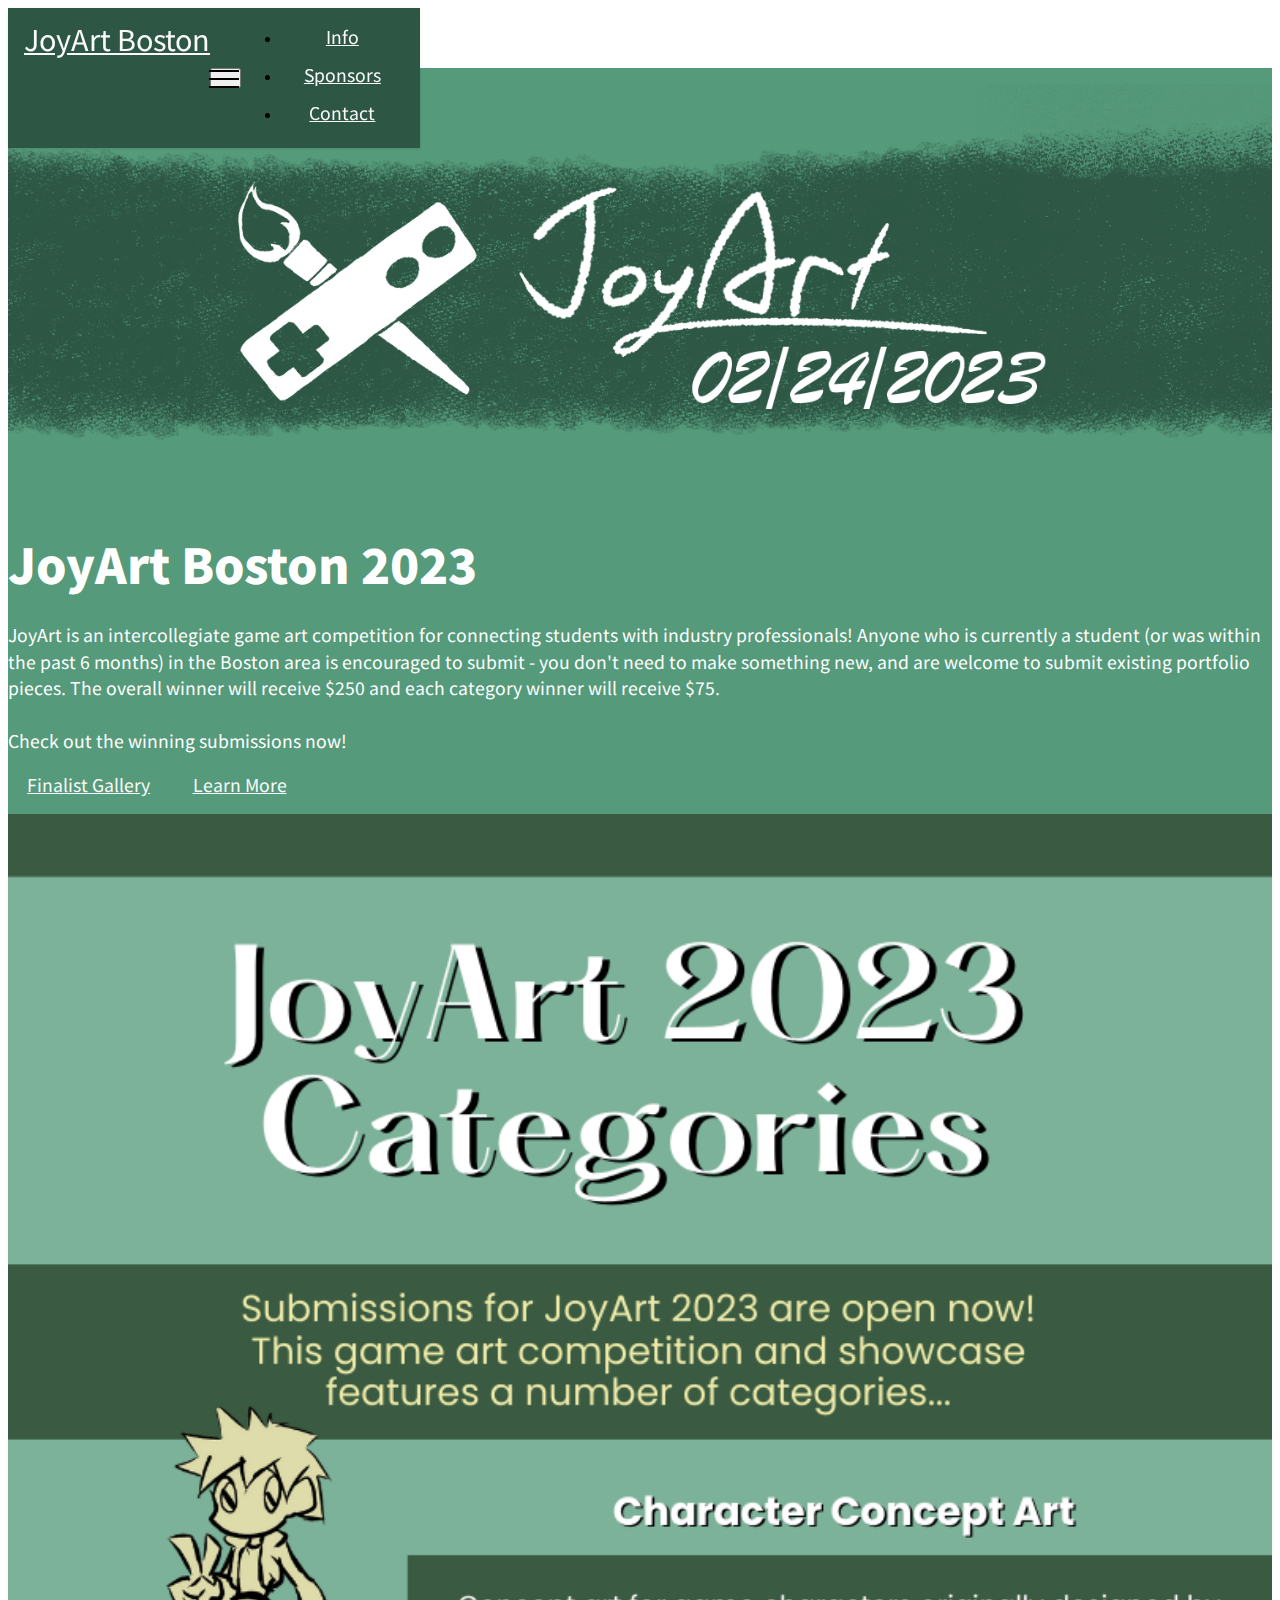
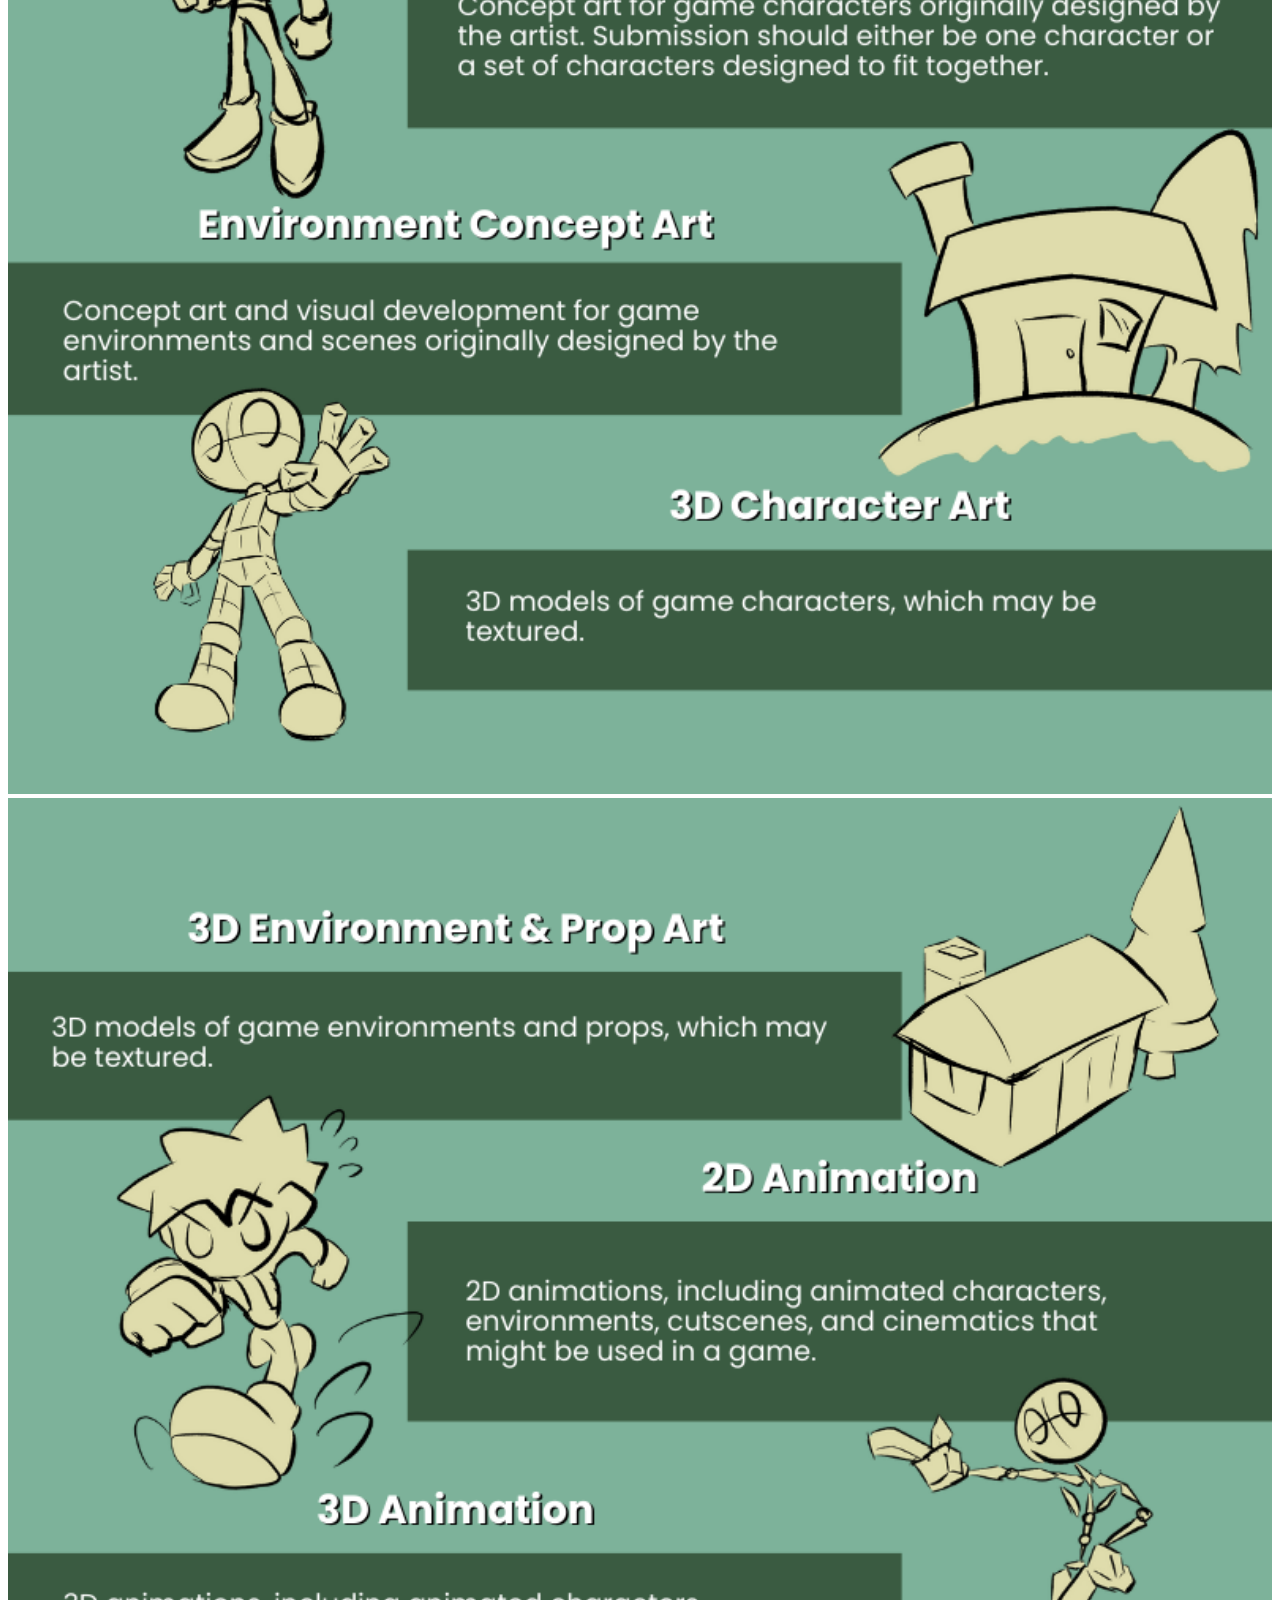
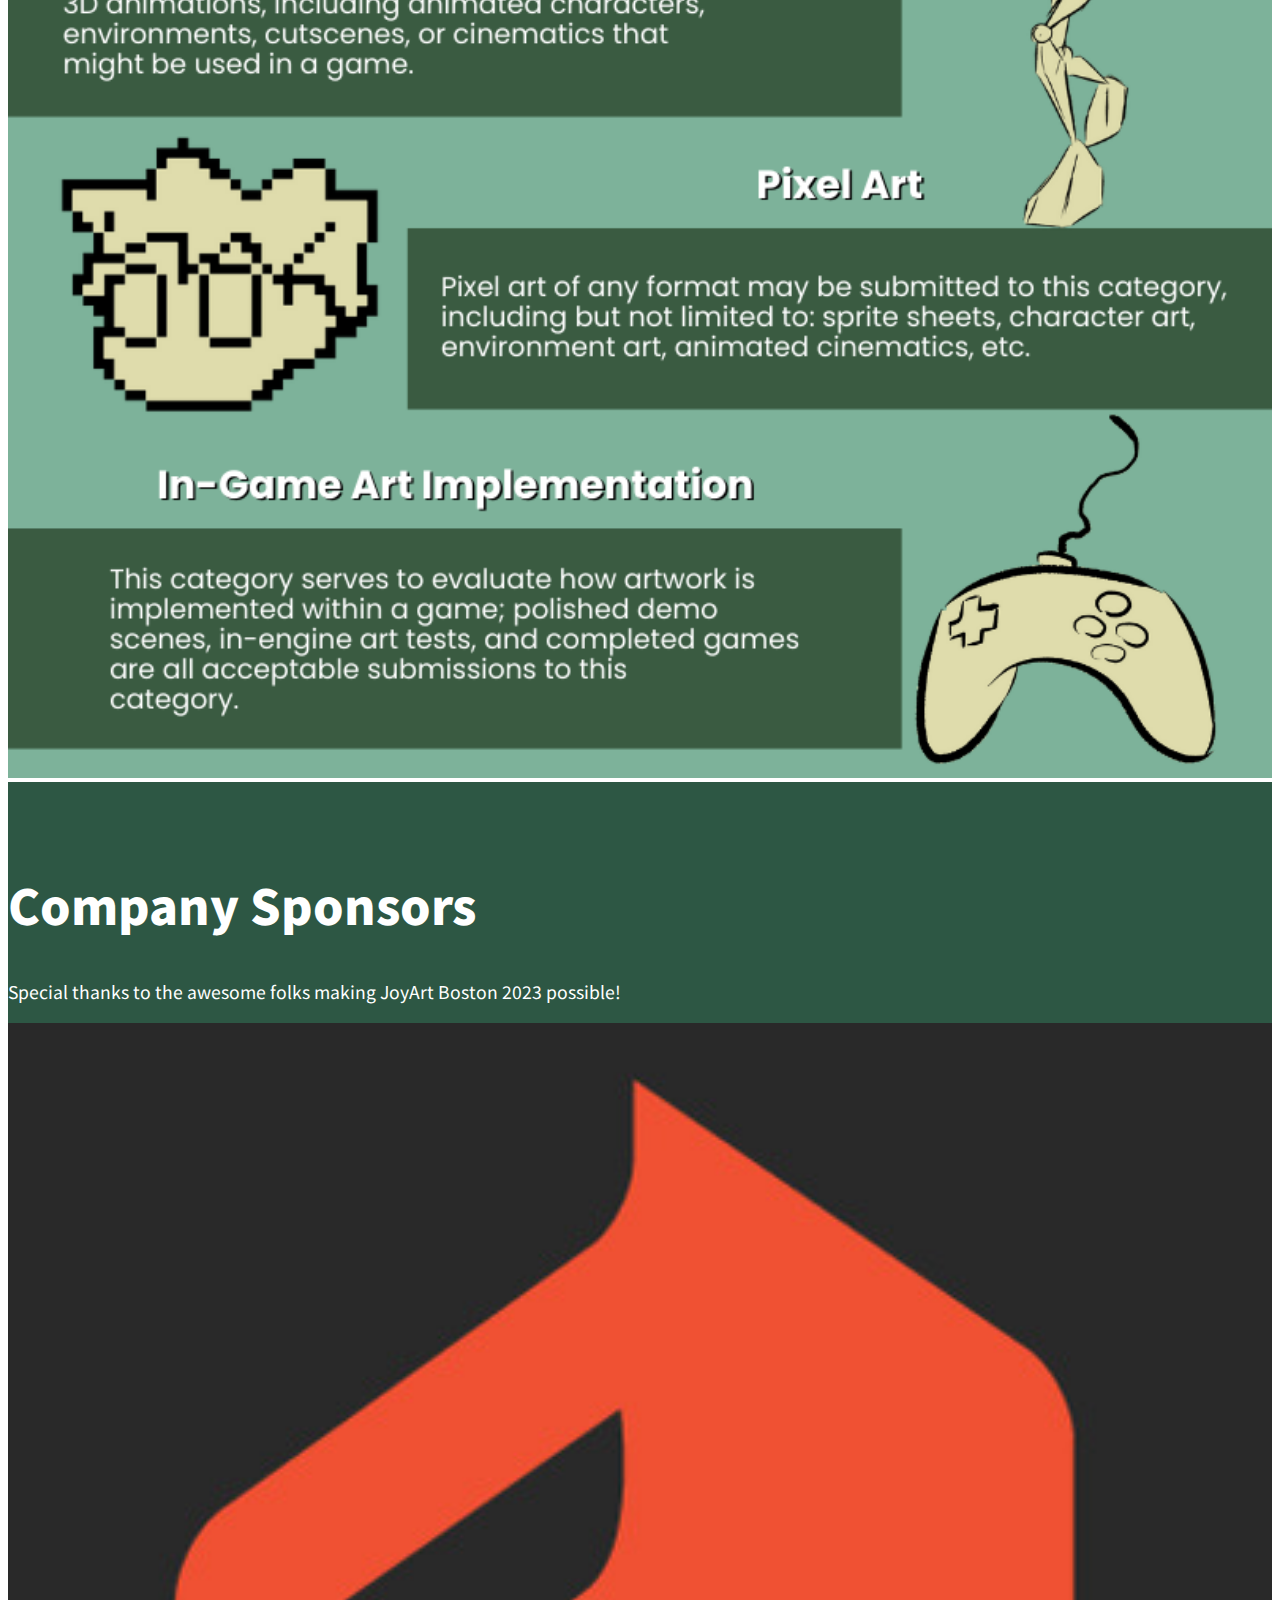
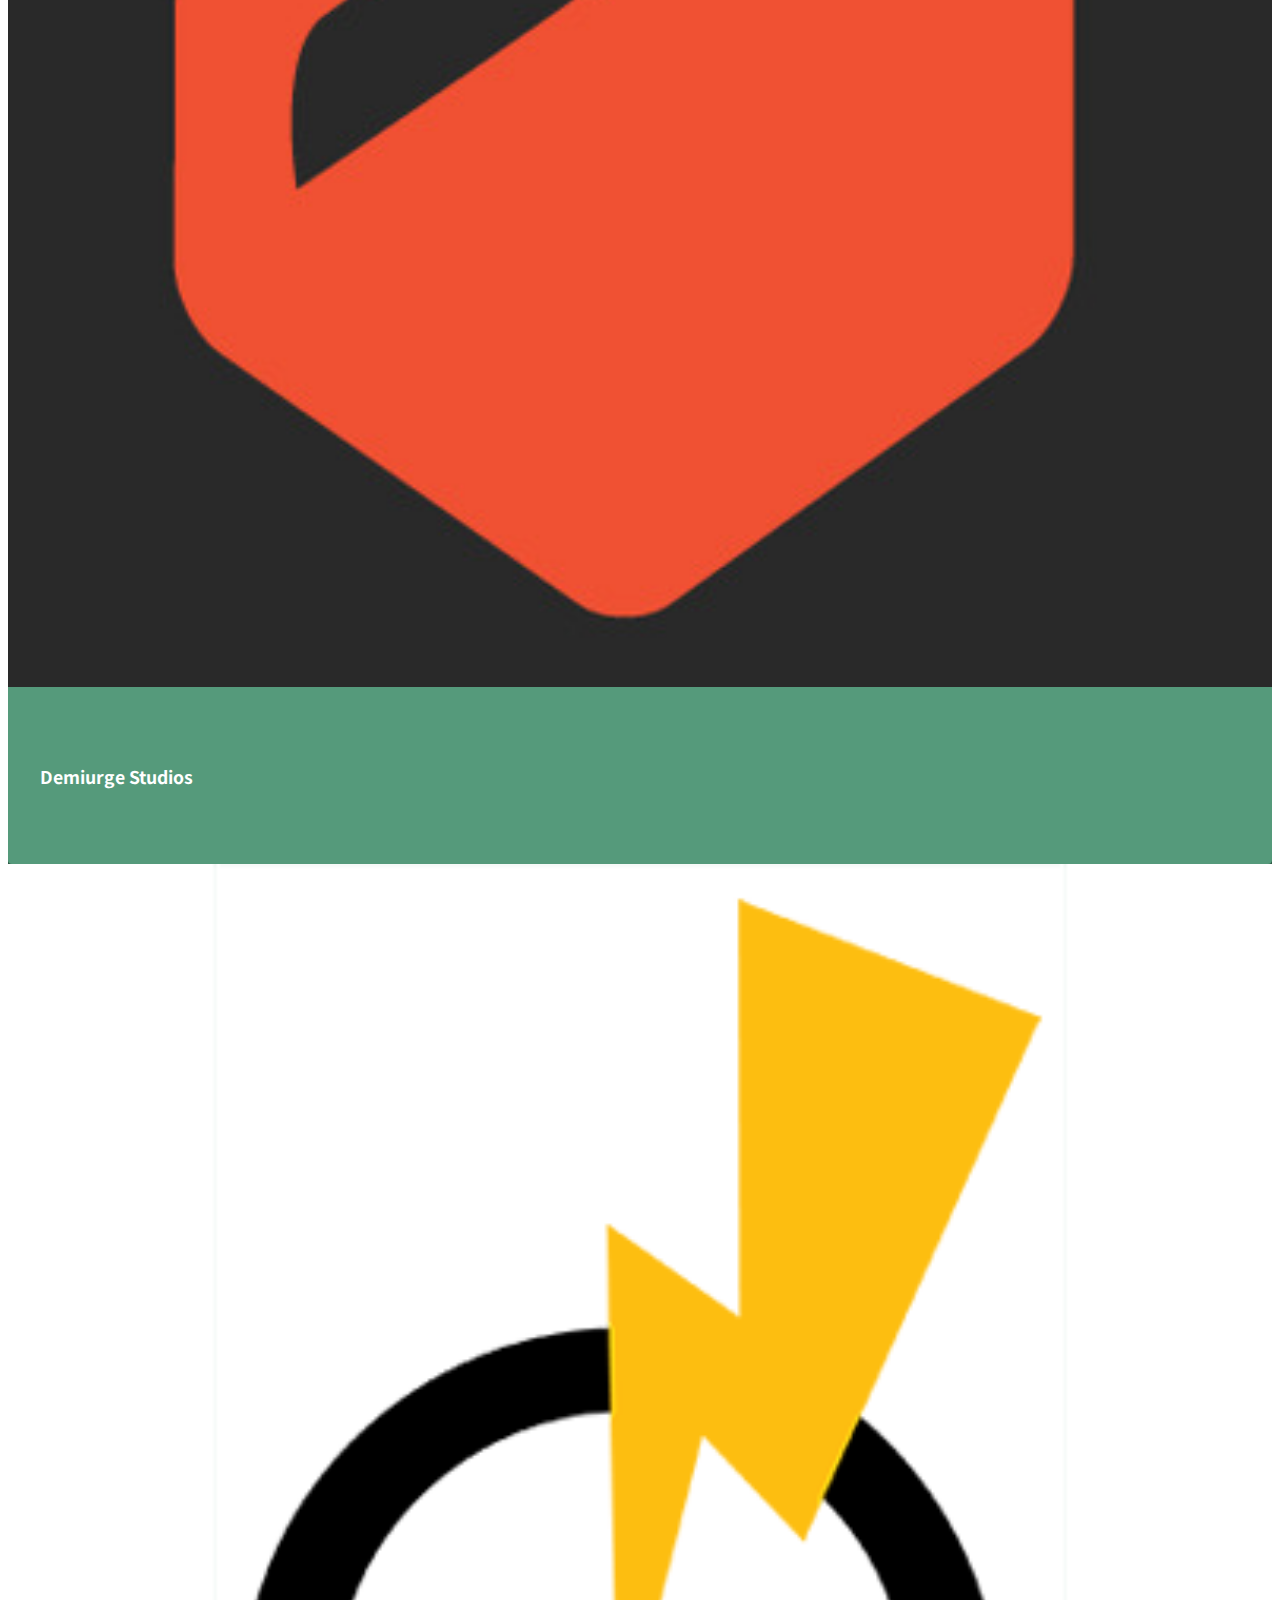
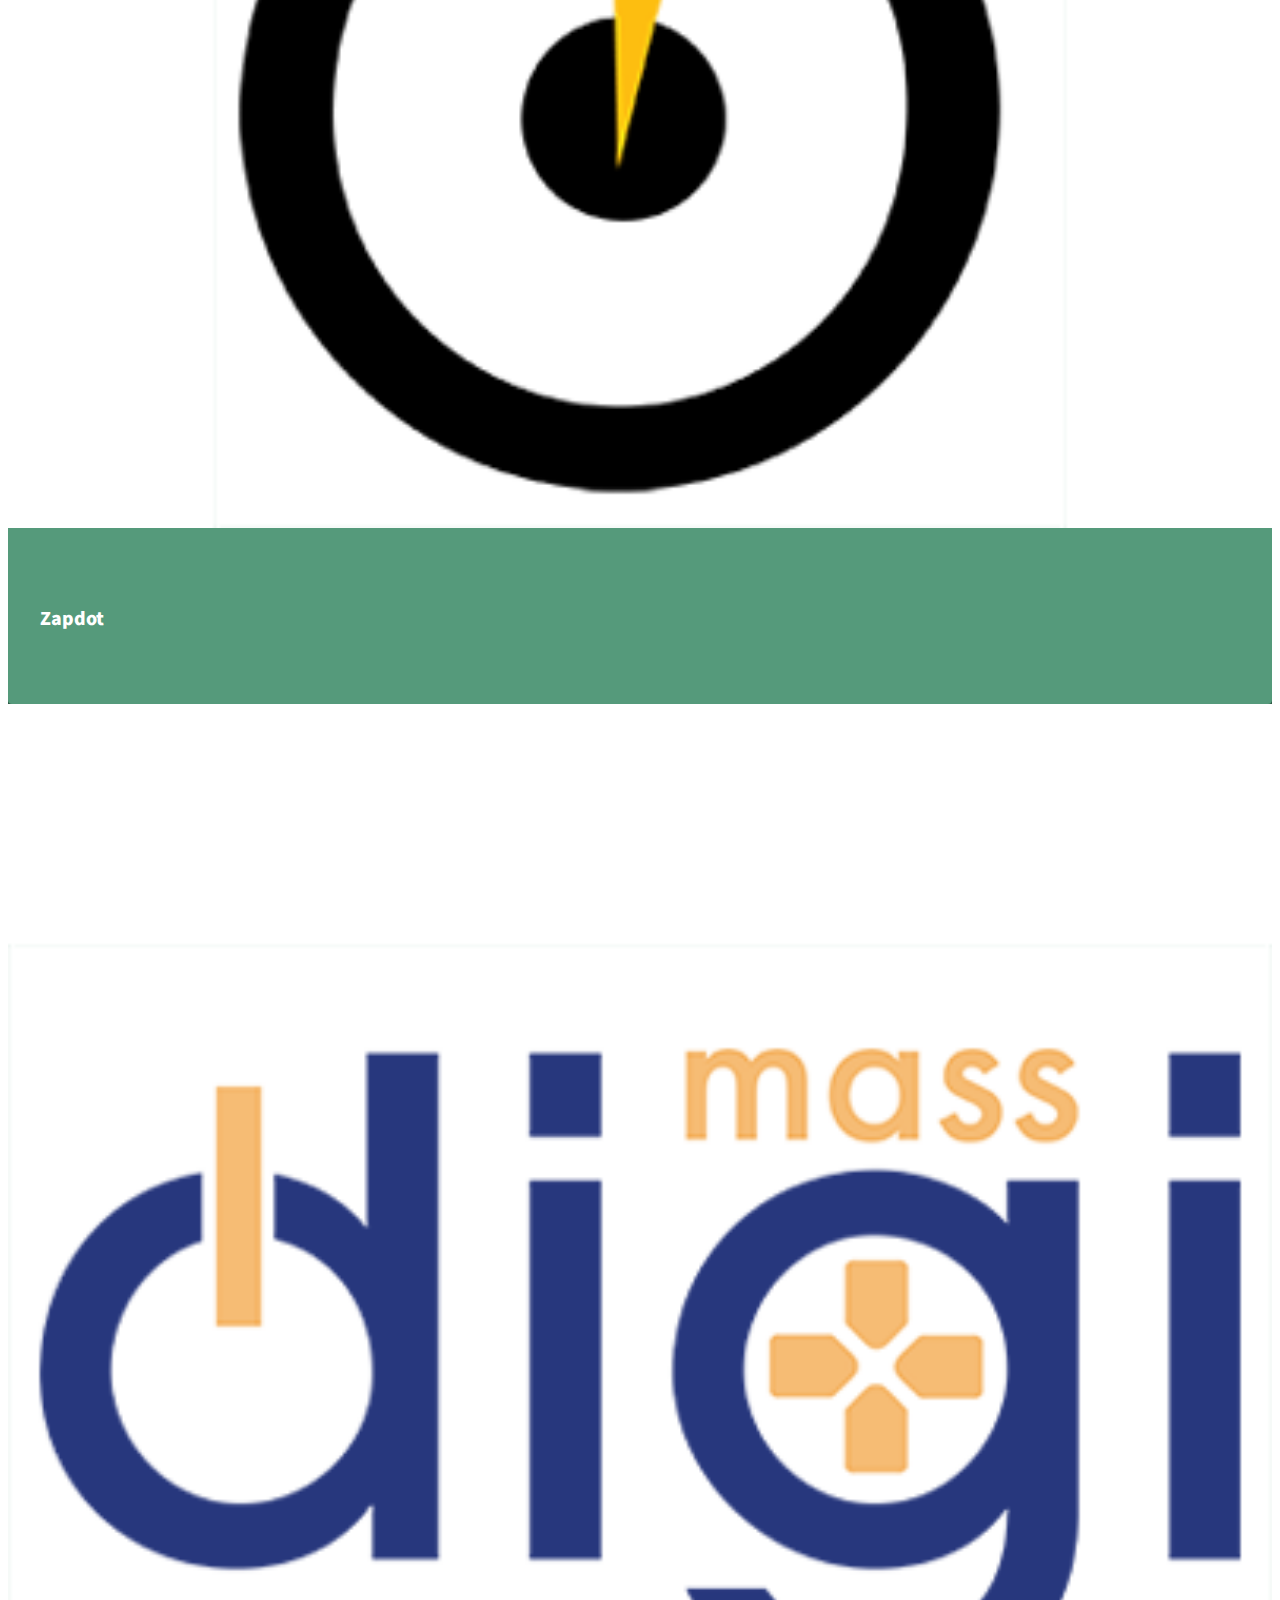
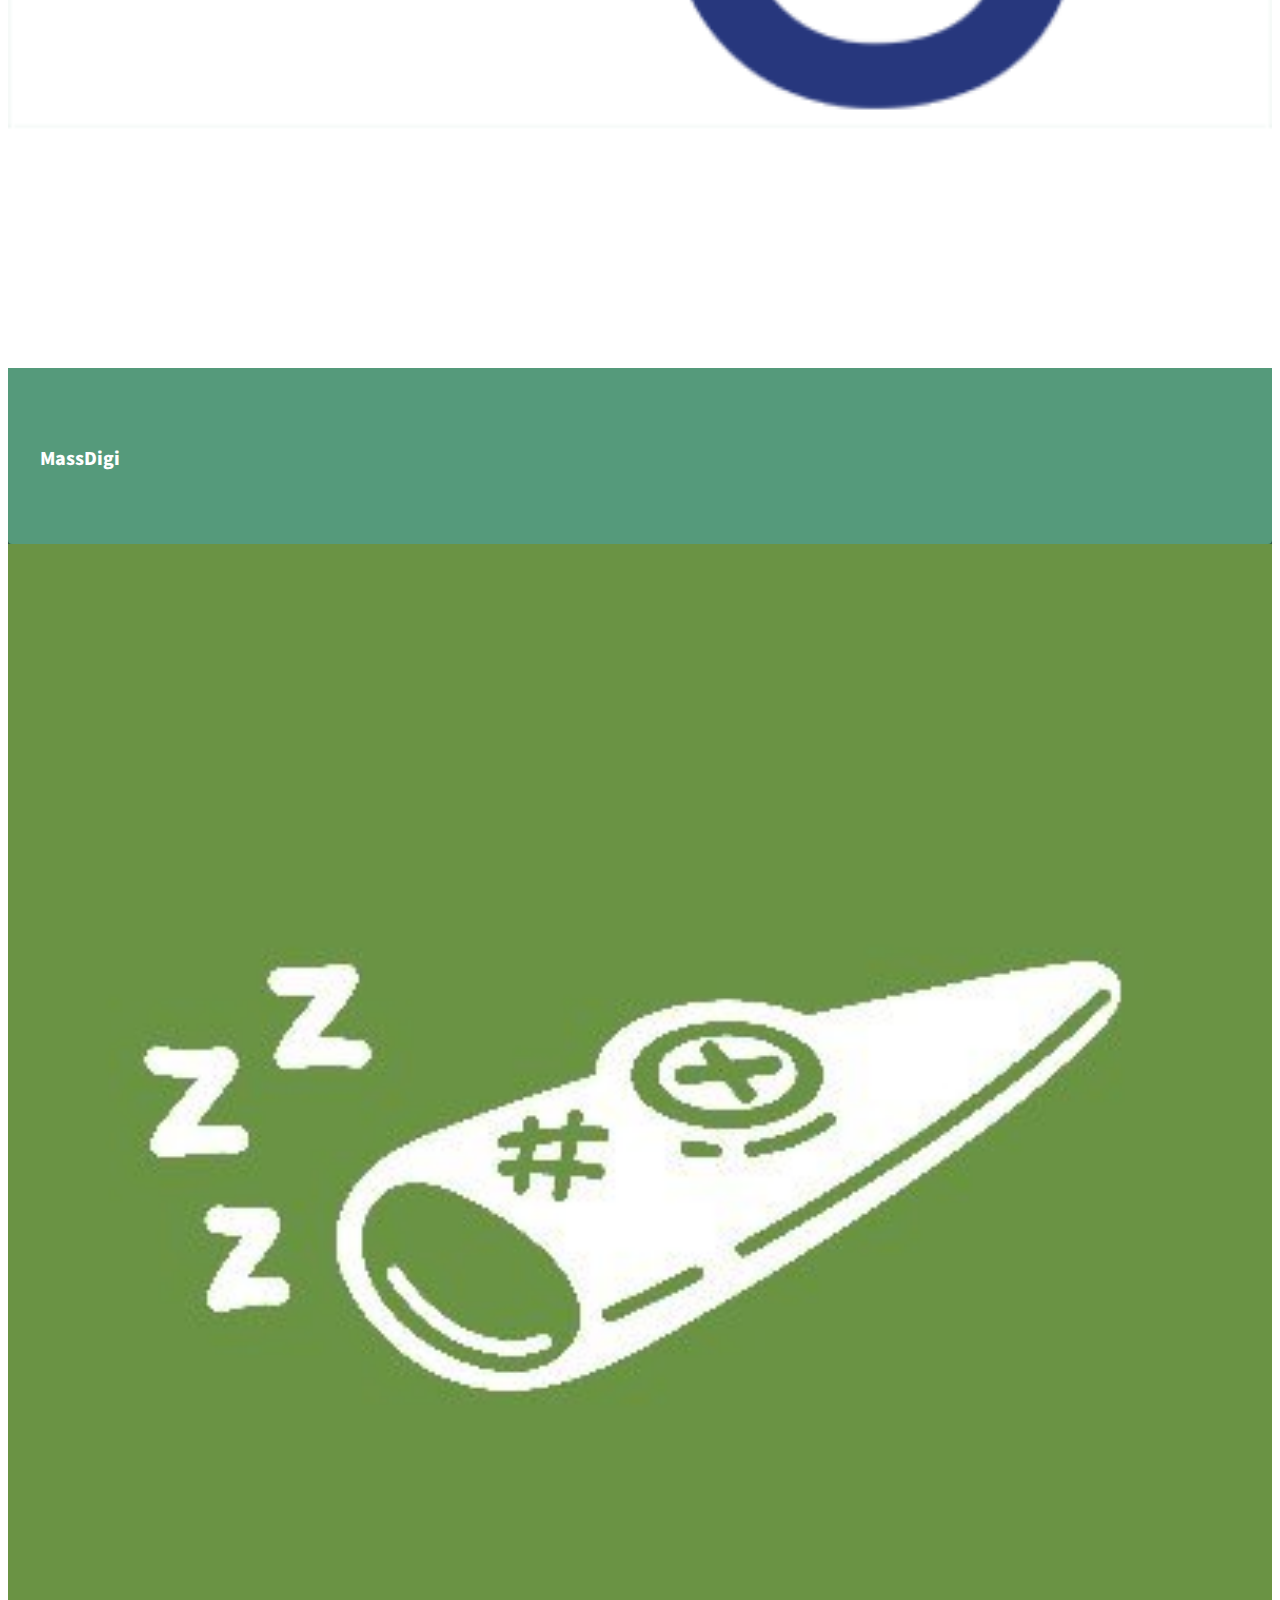
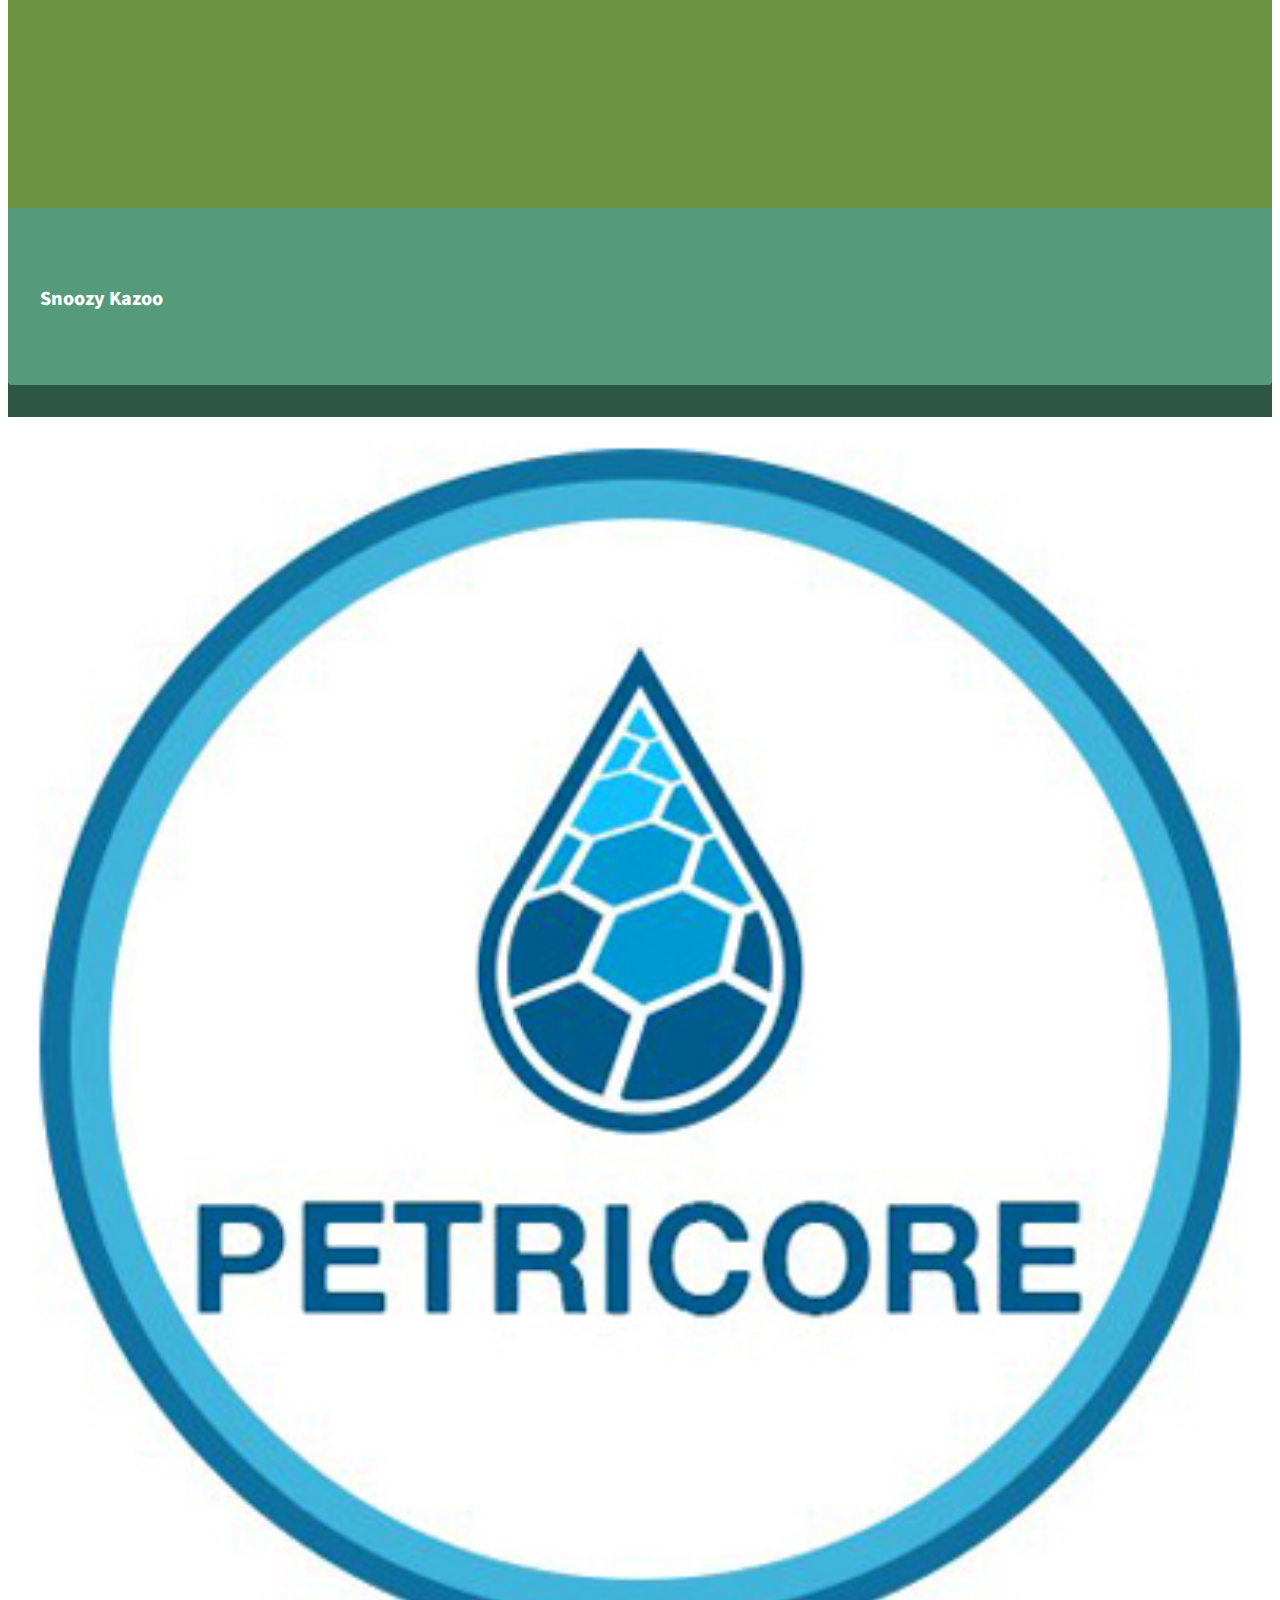
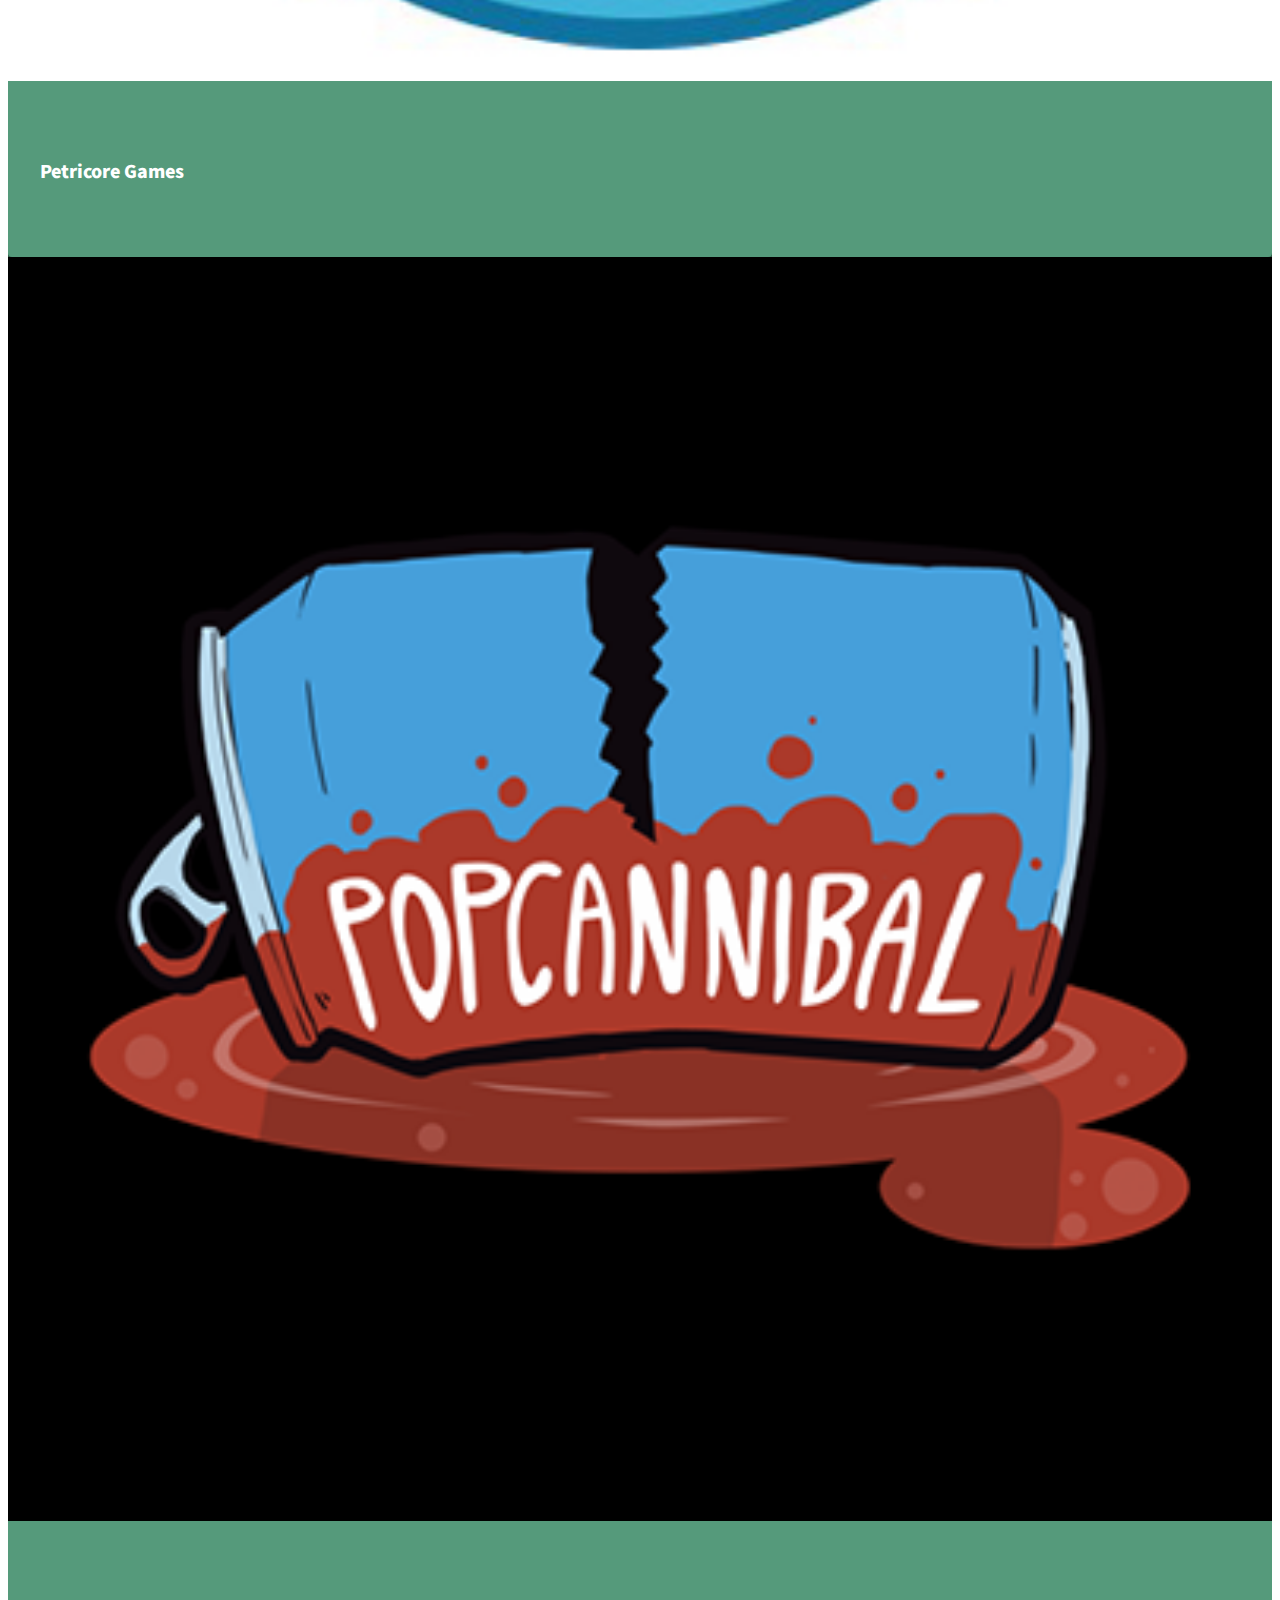
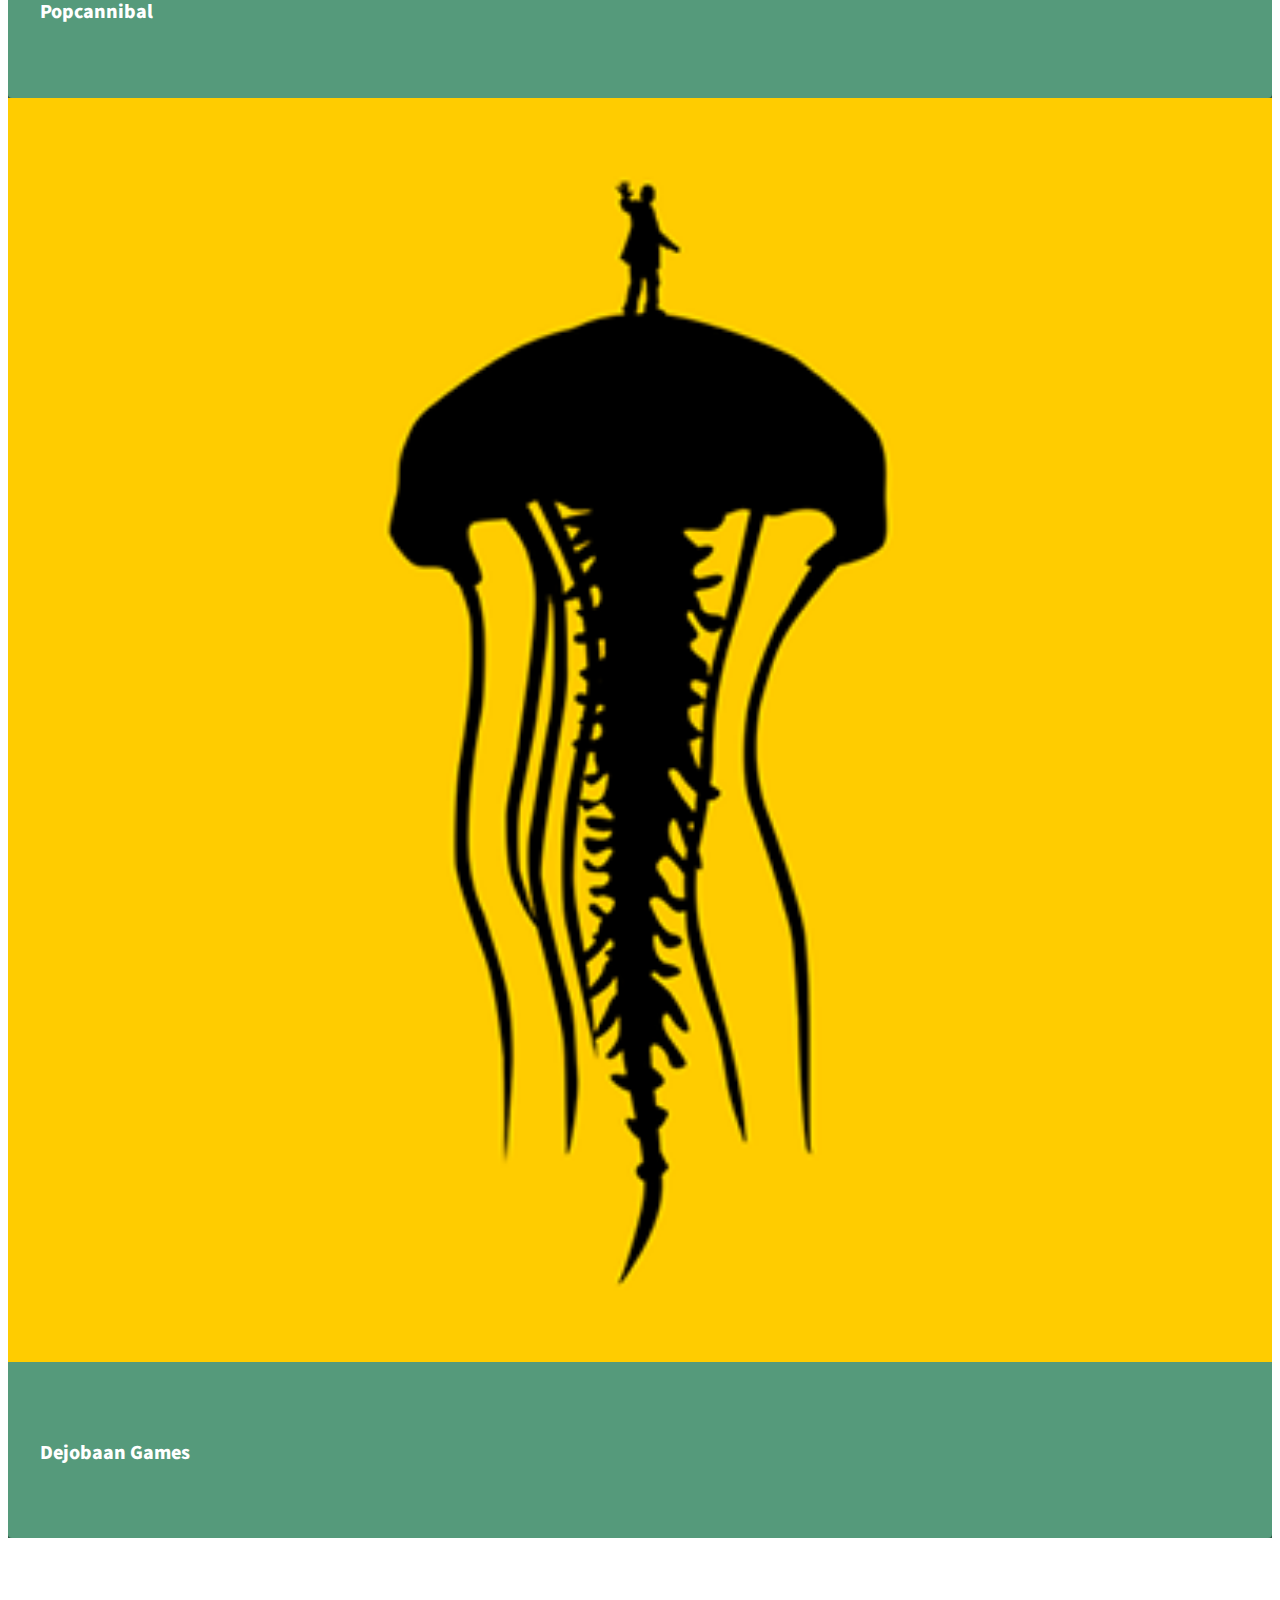
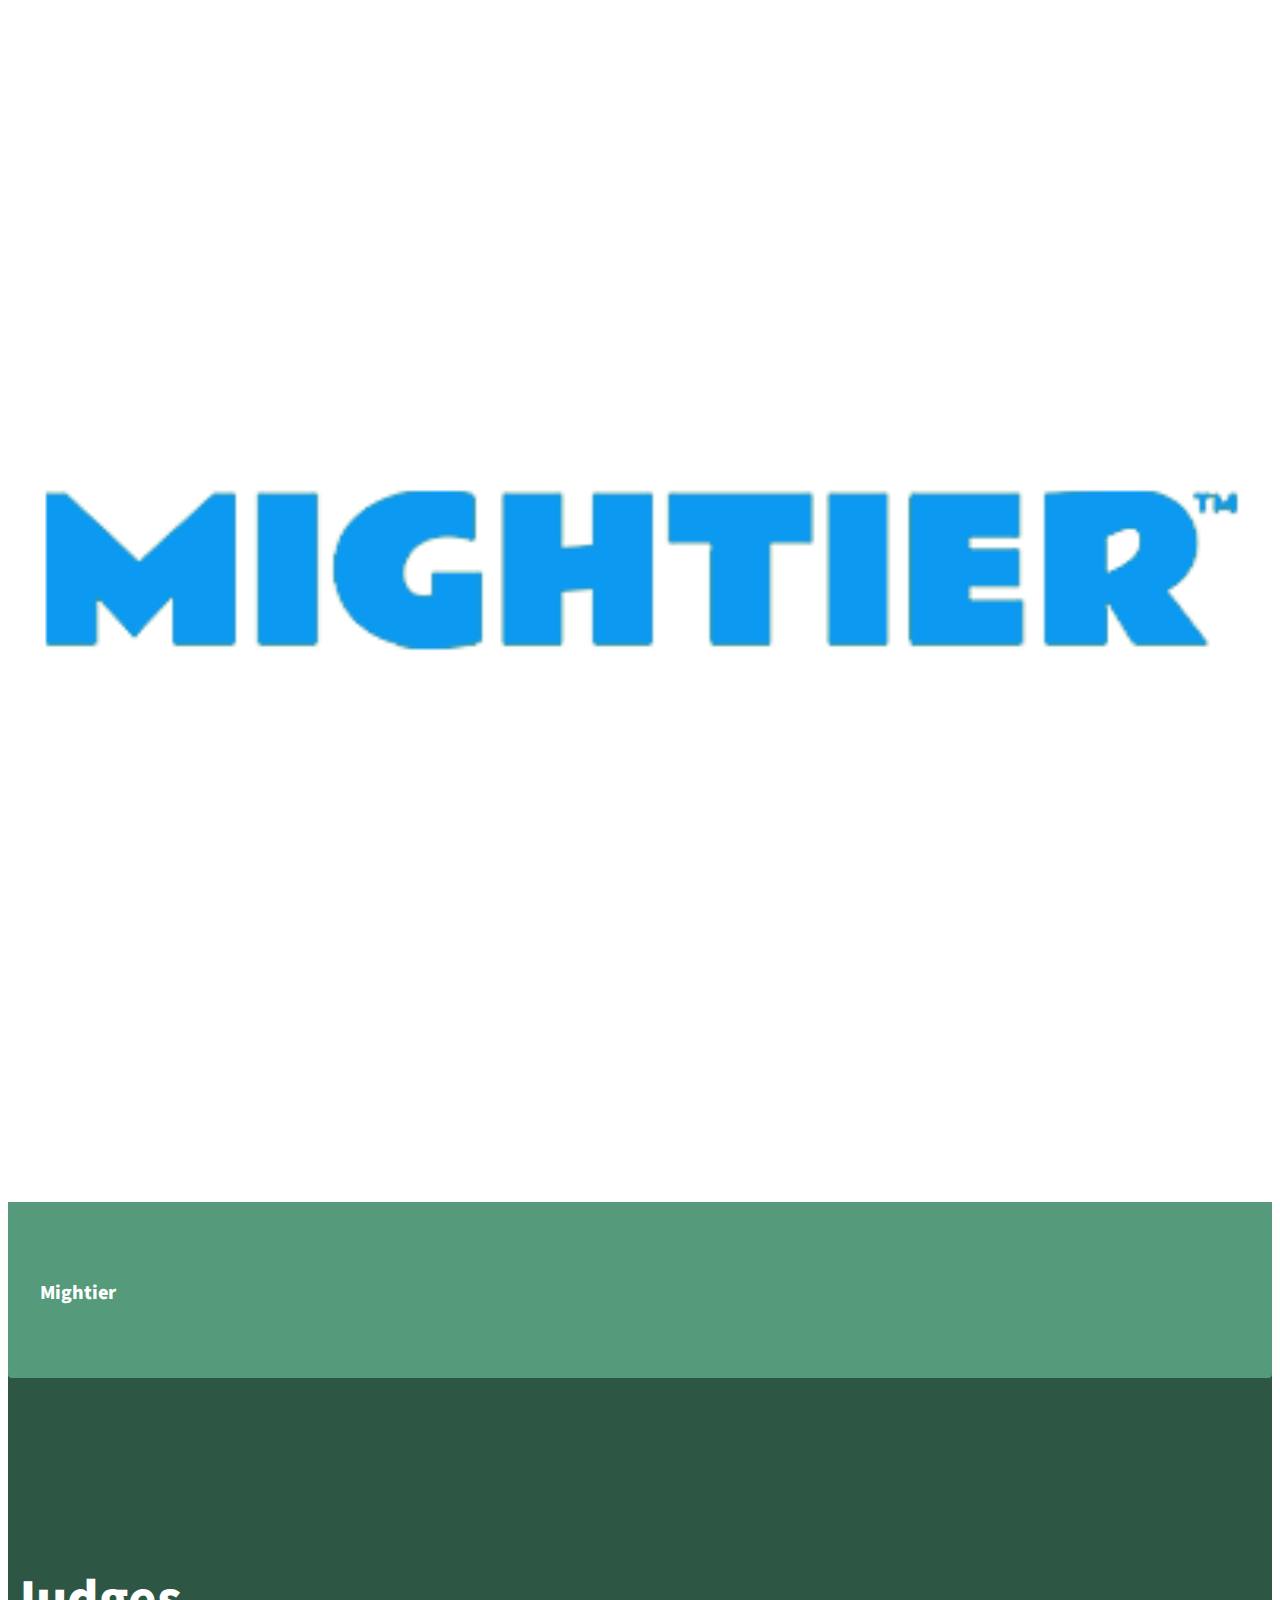
==== 2023.html @ 1aaf8497 "Created backup of 2023 site" ====
<!DOCTYPE html>
<html>
<head>
	<!-- Site made with Mobirise Website Builder v5.7.12, https://mobirise.com -->
	<meta charset="UTF-8">
	<meta http-equiv="X-UA-Compatible" content="IE=edge">
	<meta name="generator" content="Mobirise v5.7.12, mobirise.com">
	<meta name="twitter:card" content="summary_large_image"/>
	<meta name="twitter:image:src" content="assets/images/index-meta.jpg">
	<meta property="og:image" content="assets/images/index-meta.jpg">
	<meta name="twitter:title" content="JoyArt Boston 2023">
	<meta name="viewport" content="width=device-width, initial-scale=1, minimum-scale=1">
	<link rel="shortcut icon" href="assets/images/joyartlogo4-1.png" type="image/x-icon">
	<meta name="description"
	      content="A website for information about JoyArt Boston 2023, the premiere intercollegiate game art showcase and competition!">
	
	
	<title>JoyArt Boston</title>
	<link rel="stylesheet" href="assets/web/assets/mobirise-icons/mobirise-icons.css">
	<link rel="stylesheet" href="assets/web/assets/mobirise-icons2/mobirise2.css">
	<link rel="stylesheet" href="assets/bootstrap/css/bootstrap.min.css">
	<link rel="stylesheet" href="assets/bootstrap/css/bootstrap-grid.min.css">
	<link rel="stylesheet" href="assets/bootstrap/css/bootstrap-reboot.min.css">
	<link rel="stylesheet" href="assets/animatecss/animate.css">
	<link rel="stylesheet" href="assets/dropdown/css/style.css">
	<link rel="stylesheet" href="assets/socicon/css/styles.css">
	<link rel="stylesheet" href="assets/theme/css/style.css">
	<link rel="preload" href="https://fonts.googleapis.com/css?family=Noto+Sans+JP:100,300,400,500,700,900&display=swap"
	      as="style" onload="this.onload=null;this.rel='stylesheet'">
	<noscript>
		<link rel="stylesheet"
		      href="https://fonts.googleapis.com/css?family=Noto+Sans+JP:100,300,400,500,700,900&display=swap">
	</noscript>
	<link rel="preload" as="style" href="assets/mobirise/css/mbr-additional.css">
	<link rel="stylesheet" href="assets/mobirise/css/mbr-additional.css" type="text/css">


</head>
<body>

<section data-bs-version="5.1" class="menu menu2 cid-sFF0ciwnEL" once="menu" id="menu2-0">
	
	<nav class="navbar navbar-dropdown navbar-fixed-top navbar-expand-lg">
		<div class="container">
			<div class="navbar-brand">
				
				<span class="navbar-caption-wrap"><a class="navbar-caption text-white text-primary display-5"
				                                     href="index.html#top">JoyArt Boston</a></span>
			</div>
			<button class="navbar-toggler" type="button" data-toggle="collapse" data-bs-toggle="collapse"
			        data-target="#navbarSupportedContent" data-bs-target="#navbarSupportedContent"
			        aria-controls="navbarNavAltMarkup" aria-expanded="false" aria-label="Toggle navigation">
				<div class="hamburger">
					<span></span>
					<span></span>
					<span></span>
					<span></span>
				</div>
			</button>
			<div class="collapse navbar-collapse" id="navbarSupportedContent">
				<ul class="navbar-nav nav-dropdown nav-right" data-app-modern-menu="true">
					<!--<li class="nav-item"><a class="nav-link link text-white text-primary display-4"
					                        href="https://joyart.eventbrite.com">Eventbrite</a></li>-->
					<li class="nav-item"><a class="nav-link link text-white text-primary display-4"
					                        href="index.html#image1-7">Info</a></li>
					<li class="nav-item"><a class="nav-link link text-white text-primary display-4"
					                        href="index.html#team1-5">Sponsors</a></li>
					<li class="nav-item"><a class="nav-link link text-white text-primary display-4"
					                        href="index.html#form4-6">Contact</a></li>
				</ul>
				<div class="icons-menu">
					<a class="iconfont-wrapper" href="https://twitter.com/joyartboston" target="_blank">
						<span class="p-2 mbr-iconfont socicon-twitter socicon"></span>
					</a>
				
				
				</div>
			
			</div>
		</div>
	</nav>
</section>

<section data-bs-version="5.1" class="header9 cid-tugEAJ4tLs" id="header9-2">
	<div class="text-center container-fluid">
		<div class="row justify-content-center">
			<div class="col-md-12 col-lg-9">
				<div class="image-wrap mb-4">
					<img src="assets/images/JoyArtBanner.png" alt="JoyArt Banner">
				</div>
				<h1 class="mbr-section-title mbr-fonts-style mb-3 display-2"><strong>JoyArt Boston 2023</strong></h1>
				<p class="mbr-text mbr-fonts-style display-4">
					JoyArt is an intercollegiate game art competition for connecting students with industry
					professionals! Anyone who is currently a student (or was within the past 6 months) in the Boston
					area is encouraged to submit - you don't need to make something new, and are welcome to submit
					existing portfolio pieces. The overall winner will receive $250 and each category winner will receive $75.<br><br>Check out the winning submissions now!</p>
				<div class="mbr-section-btn mt-3">
					<!--<a class="btn btn-white-outline display-4"
				                                     href="https://joyart.eventbrite.com"
				                                     target="_blank">Eventbrite</a>-->
					<a class="btn btn-white-outline display-4"
					   href="https://joyart.devpost.com/project-gallery"
					   target="_blank">Finalist Gallery</a>
					<a class="btn btn-white-outline display-4" href="index.html#image1-7">Learn More</a></div>
			</div>
		</div>
	</div>
</section>
<!--
<section data-bs-version="5.1" class="countdown3 cid-tuM0QgRyIm" id="countdown3-a">
	
	
	<div class="container">
		<div class="row justify-content-center">
			<div class="col-lg-8">
				<h3 class="mbr-section-title mb-5 align-center mbr-fonts-style display-2"><strong>Celebrate the Joys of Game Art!</strong></h3>
				<div class="countdown-cont align-center mb-5">
					<div class="daysCountdown col-xs-3 col-sm-3 col-md-3" title="Days"></div>
					<div class="hoursCountdown col-xs-3 col-sm-3 col-md-3" title="Hours"></div>
					<div class="minutesCountdown col-xs-3 col-sm-3 col-md-3" title="Minutes"></div>
					<div class="secondsCountdown col-xs-3 col-sm-3 col-md-3" title="Seconds"></div>
					<div class="countdown" data-due-date="2023/02/24"></div>
				</div>
				<p class="mbr-text mb-5 align-center mbr-fonts-style display-7">
					The finalist event for JoyArt 2023 will be hosted at WPI’s Seaport location in Boston, MA (303 Congress Street), from 5:00-8:00 on February 24th. Check back in later to reserve tickets!
					<br><br>
					Full details about the event, prize categories, and judging criteria can be found in our <strong><a href="https://t.co/mA9iRAhbW2" class="text-warning" target="_blank">JoyArt 2023 Details</a> </strong>document.
				</p>
				
				<div class="mbr-section-btn align-center mt-5">
					<a class="btn btn-white-outline display-4" ref="https://joyart.devpost.com/project-gallery">Vote For People's Choice
					Award</a>
				</div>
			</div>
		</div>
	</div>
</section>-->

<section data-bs-version="5.1" class="image4 cid-tuM2XnFszh mbr-fullscreen" id="image4-b">
	
	
	<div class="container-fluid">
		<div class="row">
			<div class="col-12 col-lg-6">
				<div class="image-wrapper">
					<img src="assets/images/categories1.png" alt="Categories 2">
				
				</div>
			</div>
			<div class="col-12 col-lg-6">
				<div class="image-wrapper">
					<img src="assets/images/categories2.png" alt="Categories 1">
				
				</div>
			</div>
		</div>
	</div>
</section>

<section data-bs-version="5.1" class="team1 cid-tugL1wdT4X" id="team1-5">

	<div class="container">
		<div class="row justify-content-center">
			<div class="col-12">
				<h3 class="mbr-section-title mbr-fonts-style align-center mb-4 display-2">
					<strong>Company Sponsors</strong></h3>
				<p class="mbr-section-subtitle mbr-fonts-style align-center mb-5 display-4">
					Special thanks to the awesome folks making JoyArt Boston 2023 possible!</p>
			</div>
			<div class="col-sm-6 col-lg-3">
				<div class="card-wrap">
					<div class="image-wrap">
						<a href="https://demiurgestudios.com/" target="_blank"><img src="assets/images/demiurge_logo.jpg"
						                                                  alt="And more?"></a>
					</div>
					<div class="content-wrap">
						
						<h6 class="mbr-role mbr-fonts-style align-center mb-3 display-4">Demiurge Studios</h6>
					
					
					</div>
				</div>
			</div>
			<div class="col-sm-6 col-lg-3">
				<div class="card-wrap">
					<div class="image-wrap">
						<a href="https://zapdot.com/" target="_blank"><img src="assets/images/zapdot.png" alt="Zapdot"></a>
					</div>
					<div class="content-wrap">
						
						<h6 class="mbr-role mbr-fonts-style align-center mb-3 display-4">
							<strong>Zapdot</strong></h6>
					</div>
				</div>
			</div>
			
			<div class="col-sm-6 col-lg-3">
				<div class="card-wrap">
					<div class="image-wrap">
						<a href="https://massdigi.org" target="_blank"><img src="assets/images/massdigi.png" alt="MassDigi"></a>
					</div>
					<div class="content-wrap">
						<h6 class="mbr-role mbr-fonts-style align-center mb-3 display-4">
							<strong>MassDigi</strong></h6>
					</div>
				</div>
			</div>
			
			<div class="col-sm-6 col-lg-3">
				<div class="card-wrap">
					<div class="image-wrap">
						<a href="https://snoozykazoo.com/"
						   target="_blank"><img src="assets/images/snoozy_kazoo_logo.jpg" alt="SnoozyKazoo"></a>
					</div>
					<div class="content-wrap">
						<h6 class="mbr-role mbr-fonts-style align-center mb-3 display-4">
							<strong>Snoozy Kazoo</strong></h6>
					</div>
				</div>
			</div>
			
		</div>
	</div>
</section>



<section data-bs-version="5.1" class="team1 cid-tuLU5bnwY3" id="team1-9">
	<div class="container">
		<div class="row justify-content-center">
			<div class="col-sm-6 col-lg-3">
				<div class="card-wrap">
					<div class="image-wrap">
						<a href="https://petricoregames.com/" target="_blank"><img src="assets/images/petricore.jpg"
						                                                           alt="Petricore Games"></a>
					</div>
					<div class="content-wrap">
						<h6 class="mbr-role mbr-fonts-style align-center mb-3 display-4"><strong>Petricore Games</strong></h6>
					</div>
				</div>
			</div>
			<div class="col-sm-6 col-lg-3">
				<div class="card-wrap">
					<div class="image-wrap">
						<a href="https://popcannibal.com/" target="_blank"><img src="assets/images/popcannibal.png" alt="Popcannibal"></a>
					</div>
					<div class="content-wrap">
						<h6 class="mbr-role mbr-fonts-style align-center mb-3 display-4">
							<strong>Popcannibal</strong></h6>
					</div>
				</div>
			</div>
			<div class="col-sm-6 col-lg-3">
				<div class="card-wrap">
					<div class="image-wrap">
						<a href="https://www.dejobaan.com/" target="_blank"><img src="assets/images/dejobaan.png" alt="Dejobaan Games"></a></div>
					<div class="content-wrap">
						<h6 class="mbr-role mbr-fonts-style align-center mb-3 display-4"><strong>Dejobaan Games</strong>
						</h6>
					</div>
				</div>
			</div>
			
			<div class="col-sm-6 col-lg-3">
				<div class="card-wrap">
					<div class="image-wrap">
						<a href="https://www.mightier.com/" target="_blank"><img src="assets/images/mightier.png"
						                                                         alt="Mightier"></a>
					</div>
					<div class="content-wrap">
						
						<h6 class="mbr-role mbr-fonts-style align-center mb-3 display-4">
							<strong>Mightier</strong></h6>
					</div>
				</div>
			</div>
			
		</div>
	</div>
</section>

<section data-bs-version="5.1" class="team1 cid-tv8scYdItz" id="team1-c">
	
	
	<div class="container">
		<div class="row justify-content-center">
			<div class="col-12">
				<h3 class="mbr-section-title mbr-fonts-style align-center mb-4 display-2">
					<strong>Judges</strong></h3>
			
			</div>
			<div class="col-sm-6 col-lg-4">
				<div class="card-wrap">
					<div class="image-wrap">
						<img src="assets/images/judge-zach-2.png" alt="Mobirise Website Builder">
					</div>
					<div class="content-wrap">
						<h5 class="mbr-section-title card-title mbr-fonts-style align-center m-0 display-5"><strong>Zach
							Schläppi</strong></h5>
						<h6 class="mbr-role mbr-fonts-style align-center mb-3 display-4"><strong>Art
							Director</strong><br><strong>Demiurge Studio</strong></h6>
						
						<div class="social-row display-7">
							<div class="soc-item">
								<a href="https://www.zachschlappi.com/" target="_blank">
									<span class="mbr-iconfont socicon-internet socicon"></span>
								</a>
							</div>
							<div class="soc-item">
								<a href="https://twitter.com/zschlappi" target="_blank">
									<span class="mbr-iconfont socicon-twitter socicon"></span>
								</a>
							</div>
							<div class="soc-item">
								<a href="https://www.linkedin.com/in/zachschlappi/" target="_blank">
									<span class="mbr-iconfont socicon-linkedin socicon"></span>
								</a>
							</div>
						
						
						</div>
					</div>
				</div>
			</div>
			
			<div class="col-sm-6 col-lg-4">
				<div class="card-wrap">
					<div class="image-wrap">
						<img src="assets/images/judge_jen.jpg" alt="Mobirise Website Builder">
					</div>
					<div class="content-wrap">
						<h5 class="mbr-section-title card-title mbr-fonts-style align-center m-0 display-5"><strong>Jen
							Kindl</strong></h5>
						<h6 class="mbr-role mbr-fonts-style align-center mb-3 display-4"><strong>Creative
							Director</strong><br><strong>Snoozy Kazoo</strong></h6>
						
						<div class="social-row display-7">
							<div class="soc-item">
								<a href="https://kindlj2017.myportfolio.com/projects" target="_blank">
									<span class="mbr-iconfont socicon-internet socicon"></span>
								</a>
							</div>
							<div class="soc-item">
								<a href="https://twitter.com/Kindlsticks" target="_blank">
									<span class="mbr-iconfont socicon-twitter socicon"></span>
								</a>
							</div>
							<div class="soc-item">
								<a href="https://www.linkedin.com/in/kindlsticks/" target="_blank">
									<span class="mbr-iconfont socicon-linkedin socicon"></span>
								</a>
							</div>
							
						
						
						</div>
					
					</div>
				</div>
			</div>
			
			<div class="col-sm-6 col-lg-4">
				<div class="card-wrap">
					<div class="image-wrap">
						<img src="assets/images/judge_chloe.jpg" alt="Mobirise Website Builder">
					</div>
					<div class="content-wrap">
						<h5 class="mbr-section-title card-title mbr-fonts-style align-center m-0 display-5">
							<strong>Chloe Tibets</strong></h5>
						<h6 class="mbr-role mbr-fonts-style align-center mb-3 display-4"><strong>3D
							Artist</strong><br><strong>Designori, LLC</strong></h6>
						
						<div class="social-row display-7">
							<div class="soc-item">
								<a href="http://www.chloetibets.com/" target="_blank">
									<span class="mbr-iconfont socicon-internet socicon"></span>
								</a>
							</div>
							<div class="soc-item">
								<a href="https://twitter.com/TibsIn3D" target="_blank">
									<span class="mbr-iconfont socicon-twitter socicon"></span>
								</a>
							</div>
							<div class="soc-item">
								<a href="https://www.linkedin.com/in/cmtibets/" target="_blank">
									<span class="mbr-iconfont socicon-linkedin socicon"></span>
								</a>
							</div>
						
						
						</div>
					
					</div>
				</div>
			</div>
		</div>
	</div>
</section>

<section data-bs-version="5.1" class="team1 cid-tv8t5KBdp0" id="team1-e">
	<div class="container">
		<div class="row justify-content-center">
			
			<div class="col-sm-6 col-lg-4">
				<div class="card-wrap">
					<div class="image-wrap">
						<img src="assets/images/judge_amy.jpg" alt="Mobirise Website Builder">
					</div>
					<div class="content-wrap">
						<h5 class="mbr-section-title card-title mbr-fonts-style align-center m-0 display-5">
							<strong>Amy Kaufman</strong></h5>
						<h6 class="mbr-role mbr-fonts-style align-center mb-3 display-4"><strong>Senior 2D Artist</strong><br><strong>WB Games Boston</strong></h6>
						
						<div class="social-row display-7">
							<div class="soc-item">
								<a href="https://www.artstation.com/starcarrot" target="_blank">
									<span class="mbr-iconfont socicon-internet socicon"></span>
								</a>
							</div>
							<div class="soc-item">
								<a href="https://twitter.com/akstarcarrot?lang=en" target="_blank">
									<span class="mbr-iconfont socicon-twitter socicon"></span>
								</a>
							</div>
							<div class="soc-item">
								<a href="https://www.linkedin.com/in/amy-kaufman-a4430234" target="_blank">
									<span class="mbr-iconfont socicon-linkedin socicon"></span>
								</a>
							</div>
						
						
						</div>
					
					</div>
				</div>
			</div>
			
			<div class="col-sm-6 col-lg-4">
				<div class="card-wrap">
					<div class="image-wrap">
						<img src="assets/images/judge-luigi-2.png" alt="Mobirise Website Builder">
					</div>
					<div class="content-wrap">
						<h5 class="mbr-section-title card-title mbr-fonts-style align-center m-0 display-5"><strong>Luigi
							Guatieri</strong></h5>
						<h6 class="mbr-role mbr-fonts-style align-center mb-3 display-4"><strong>Game Artist and
							Designer</strong><br><strong>Mightier</strong></h6>
						
						<div class="social-row display-7">
							<div class="soc-item">
								<a href="https://luigiland.carbonmade.com/" target="_blank">
									<span class="mbr-iconfont socicon-internet socicon"></span>
								</a>
							</div>
							<div class="soc-item">
								<a href="https://www.linkedin.com/in/luigi-guatieri-43896a37/" target="_blank">
									<span class="mbr-iconfont socicon-linkedin socicon"></span>
								</a>
							</div>
						</div>
					
					</div>
				</div>
			</div>
		
		
		</div>
	</div>
</section>

<section data-bs-version="5.1" class="image1 cid-tugRzwEODa" id="image1-7">
	
	
	<div class="container">
		<div class="row align-items-center">
			<div class="col-12 col-lg-5">
				<div class="image-wrapper">
					<a class="twitter-timeline" data-lang="en" data-height="450"
					   href="https://twitter.com/JoyArtBoston?ref_src=twsrc%5Etfw"><img
							src="assets/images/mbr-2.png"></a>
					<script async src="https://platform.twitter.com/widgets.js" charset="utf-8"></script>
				</div>
			</div>
			<div class="col-12 col-lg">
				<div class="text-wrapper">
					<h3 class="mbr-section-title mbr-fonts-style mb-3 display-5">
						<strong>Where can I learn more?</strong></h3>
					<p class="mbr-text mbr-fonts-style display-7">Regular updates and additional details can be found on
						our Twitter: stay tuned for information about community partners, judges, and public
						tickets.<br></p>
				</div>
			</div>
		</div>
	</div>
</section>

<section data-bs-version="5.1" class="form4 cid-sFF3qL4anb mbr-fullscreen" id="form4-6">
	
	
	<div class="container">
		<div class="row content-wrapper justify-content-center">
			<div class="col-lg-4 offset-lg-1 mbr-form" data-form-type="formoid">
				<!--Formbuilder Form-->
				<form action="https://mobirise.eu/" method="POST" class="mbr-form form-with-styler"
				      data-form-title="Form Name"><input type="hidden" name="email" data-form-email="true"
				                                         value="5sl8F85vSoxjewO3b2ISoU5DEsJMC3tbrYGwwuPd5CtZsrhoTXjJrSpdRpBb1M//+dlHtlJozZkkfUyed3GewtpbrU2qutvK0Fv+GBzcR0GeE2kQm/gf7hn5+bm/bOVw">
					<div class="row">
						<div hidden="hidden" data-form-alert="" class="alert alert-success col-12">Thanks for reaching
							out! Our team will get back to you as soon as we can.
						</div>
						<div hidden="hidden" data-form-alert-danger="" class="alert alert-danger col-12">Oops...! some
							problem!
						</div>
					</div>
					<div class="dragArea row">
						<div class="col-lg-12 col-md-12 col-sm-12">
							<h1 class="mbr-section-title mb-4 display-2"><strong>Contact Us</strong></h1>
						</div>
						<div class="col-lg-12 col-md-12 col-sm-12">
						
						</div>
						<div data-for="name" class="col-lg-12 col-md col-12 form-group mb-3">
							<input type="text" name="name" placeholder="Name" data-form-field="name"
							       class="form-control display-7" value="" id="name-form4-6">
						</div>
						<div data-for="email" class="col-lg-12 col-md col-12 form-group mb-3">
							<input type="email" name="email" placeholder="Email" data-form-field="email"
							       class="form-control display-7" value="" id="email-form4-6">
						</div>
						<div class="col-lg-12 col-md-12 col-sm-12 form-group" data-for="textarea">
							<textarea name="textarea" placeholder="Message" data-form-field="textarea"
							          class="form-control display-7" id="textarea-form4-6"></textarea>
						</div>
						<div class="col-12 col-md-auto mbr-section-btn">
							<button type="submit" class="btn btn-secondary display-4">Send Message</button>
						</div>
					</div>
				</form><!--Formbuilder Form-->
			</div>
			<div class="col-lg-6 offset-lg-1 col-12">
				<div class="image-wrapper">
					<img class="w-100" src="assets/images/joyartlogo4.png" alt="JoyArt Logo">
				</div>
			</div>
		</div>
	</div>
</section>

<section data-bs-version="5.1" class="footer7 cid-sFF3CYc3p7" once="footers" id="footer7-9">
	
	
	<div class="container">
		<div class="media-container-row align-center mbr-white">
			<div class="col-12">
				<p class="mbr-text mb-0 mbr-fonts-style display-7">
					© Copyright 2023 JoyArt Boston. Website by <a href="https://matticoli.net" class="text-primary">Mikel</a> and <a href="https://tatedonnelly.com" class="text-primary">Tate</a>
				</p>
			</div>
		</div>
	</div>
</section>

<script src="assets/bootstrap/js/bootstrap.bundle.min.js"></script>
<script src="assets/smoothscroll/smooth-scroll.js"></script>
<script src="assets/ytplayer/index.js"></script>
<script src="assets/dropdown/js/navbar-dropdown.js"></script>
<script src="assets/countdown/countdown.js"></script>
<script src="assets/theme/js/script.js"></script>
<script src="assets/formoid/formoid.min.js"></script>


 <div id="scrollToTop" class="scrollToTop mbr-arrow-up"><a style="text-align: center;"><i class="mbr-arrow-up-icon mbr-arrow-up-icon-cm cm-icon cm-icon-smallarrow-up"></i></a></div>
    <input name="animation" type="hidden">
  </body>
</html>
---- assets/mobirise/css/mbr-additional.css ----
.btn {
  border-width: 2px;
}
body {
  font-family: Jost;
}
.display-1 {
  font-family: 'Noto Sans JP', sans-serif;
  font-size: 4.6rem;
  line-height: 1.1;
}
.display-1 > .mbr-iconfont {
  font-size: 5.75rem;
}
.display-2 {
  font-family: 'Noto Sans JP', sans-serif;
  font-size: 3rem;
  line-height: 1.1;
}
.display-2 > .mbr-iconfont {
  font-size: 3.75rem;
}
.display-4 {
  font-family: 'Noto Sans JP', sans-serif;
  font-size: 1.1rem;
  line-height: 1.5;
}
.display-4 > .mbr-iconfont {
  font-size: 1.375rem;
}
.display-5 {
  font-family: 'Noto Sans JP', sans-serif;
  font-size: 1.8rem;
  line-height: 1.5;
}
.display-5 > .mbr-iconfont {
  font-size: 2.25rem;
}
.display-7 {
  font-family: 'Noto Sans JP', sans-serif;
  font-size: 1.2rem;
  line-height: 1.5;
}
.display-7 > .mbr-iconfont {
  font-size: 1.5rem;
}
/* ---- Fluid typography for mobile devices ---- */
/* 1.4 - font scale ratio ( bootstrap == 1.42857 ) */
/* 100vw - current viewport width */
/* (48 - 20)  48 == 48rem == 768px, 20 == 20rem == 320px(minimal supported viewport) */
/* 0.65 - min scale variable, may vary */
@media (max-width: 992px) {
  .display-1 {
    font-size: 3.68rem;
  }
}
@media (max-width: 768px) {
  .display-1 {
    font-size: 3.22rem;
    font-size: calc( 2.26rem + (4.6 - 2.26) * ((100vw - 20rem) / (48 - 20)));
    line-height: calc( 1.1 * (2.26rem + (4.6 - 2.26) * ((100vw - 20rem) / (48 - 20))));
  }
  .display-2 {
    font-size: 2.4rem;
    font-size: calc( 1.7rem + (3 - 1.7) * ((100vw - 20rem) / (48 - 20)));
    line-height: calc( 1.3 * (1.7rem + (3 - 1.7) * ((100vw - 20rem) / (48 - 20))));
  }
  .display-4 {
    font-size: 0.88rem;
    font-size: calc( 1.0350000000000001rem + (1.1 - 1.0350000000000001) * ((100vw - 20rem) / (48 - 20)));
    line-height: calc( 1.4 * (1.0350000000000001rem + (1.1 - 1.0350000000000001) * ((100vw - 20rem) / (48 - 20))));
  }
  .display-5 {
    font-size: 1.44rem;
    font-size: calc( 1.28rem + (1.8 - 1.28) * ((100vw - 20rem) / (48 - 20)));
    line-height: calc( 1.4 * (1.28rem + (1.8 - 1.28) * ((100vw - 20rem) / (48 - 20))));
  }
  .display-7 {
    font-size: 0.96rem;
    font-size: calc( 1.07rem + (1.2 - 1.07) * ((100vw - 20rem) / (48 - 20)));
    line-height: calc( 1.4 * (1.07rem + (1.2 - 1.07) * ((100vw - 20rem) / (48 - 20))));
  }
}
/* Buttons */
.btn {
  padding: 0.6rem 1.2rem;
  border-radius: 4px;
}
.btn-sm {
  padding: 0.6rem 1.2rem;
  border-radius: 4px;
}
.btn-md {
  padding: 0.6rem 1.2rem;
  border-radius: 4px;
}
.btn-lg {
  padding: 1rem 2.6rem;
  border-radius: 4px;
}
.bg-primary {
  background-color: #559a7b !important;
}
.bg-success {
  background-color: #40b0bf !important;
}
.bg-info {
  background-color: #47b5ed !important;
}
.bg-warning {
  background-color: #efeaa9 !important;
}
.bg-danger {
  background-color: #ff9966 !important;
}
.btn-primary,
.btn-primary:active {
  background-color: #559a7b !important;
  border-color: #559a7b !important;
  color: #ffffff !important;
  box-shadow: 0 2px 2px 0 rgba(0, 0, 0, 0.2);
}
.btn-primary:hover,
.btn-primary:focus,
.btn-primary.focus,
.btn-primary.active {
  color: #ffffff !important;
  background-color: #36624e !important;
  border-color: #36624e !important;
  box-shadow: 0 2px 5px 0 rgba(0, 0, 0, 0.2);
}
.btn-primary.disabled,
.btn-primary:disabled {
  color: #ffffff !important;
  background-color: #36624e !important;
  border-color: #36624e !important;
}
.btn-secondary,
.btn-secondary:active {
  background-color: #2d5744 !important;
  border-color: #2d5744 !important;
  color: #ffffff !important;
  box-shadow: 0 2px 2px 0 rgba(0, 0, 0, 0.2);
}
.btn-secondary:hover,
.btn-secondary:focus,
.btn-secondary.focus,
.btn-secondary.active {
  color: #ffffff !important;
  background-color: #0f1e17 !important;
  border-color: #0f1e17 !important;
  box-shadow: 0 2px 5px 0 rgba(0, 0, 0, 0.2);
}
.btn-secondary.disabled,
.btn-secondary:disabled {
  color: #ffffff !important;
  background-color: #0f1e17 !important;
  border-color: #0f1e17 !important;
}
.btn-info,
.btn-info:active {
  background-color: #47b5ed !important;
  border-color: #47b5ed !important;
  color: #ffffff !important;
  box-shadow: 0 2px 2px 0 rgba(0, 0, 0, 0.2);
}
.btn-info:hover,
.btn-info:focus,
.btn-info.focus,
.btn-info.active {
  color: #ffffff !important;
  background-color: #148cca !important;
  border-color: #148cca !important;
  box-shadow: 0 2px 5px 0 rgba(0, 0, 0, 0.2);
}
.btn-info.disabled,
.btn-info:disabled {
  color: #ffffff !important;
  background-color: #148cca !important;
  border-color: #148cca !important;
}
.btn-success,
.btn-success:active {
  background-color: #40b0bf !important;
  border-color: #40b0bf !important;
  color: #ffffff !important;
  box-shadow: 0 2px 2px 0 rgba(0, 0, 0, 0.2);
}
.btn-success:hover,
.btn-success:focus,
.btn-success.focus,
.btn-success.active {
  color: #ffffff !important;
  background-color: #2a747e !important;
  border-color: #2a747e !important;
  box-shadow: 0 2px 5px 0 rgba(0, 0, 0, 0.2);
}
.btn-success.disabled,
.btn-success:disabled {
  color: #ffffff !important;
  background-color: #2a747e !important;
  border-color: #2a747e !important;
}
.btn-warning,
.btn-warning:active {
  background-color: #efeaa9 !important;
  border-color: #efeaa9 !important;
  color: #817a18 !important;
  box-shadow: 0 2px 2px 0 rgba(0, 0, 0, 0.2);
}
.btn-warning:hover,
.btn-warning:focus,
.btn-warning.focus,
.btn-warning.active {
  color: #38350a !important;
  background-color: #e1d860 !important;
  border-color: #e1d860 !important;
  box-shadow: 0 2px 5px 0 rgba(0, 0, 0, 0.2);
}
.btn-warning.disabled,
.btn-warning:disabled {
  color: #817a18 !important;
  background-color: #e1d860 !important;
  border-color: #e1d860 !important;
}
.btn-danger,
.btn-danger:active {
  background-color: #ff9966 !important;
  border-color: #ff9966 !important;
  color: #ffffff !important;
  box-shadow: 0 2px 2px 0 rgba(0, 0, 0, 0.2);
}
.btn-danger:hover,
.btn-danger:focus,
.btn-danger.focus,
.btn-danger.active {
  color: #ffffff !important;
  background-color: #ff5f0f !important;
  border-color: #ff5f0f !important;
  box-shadow: 0 2px 5px 0 rgba(0, 0, 0, 0.2);
}
.btn-danger.disabled,
.btn-danger:disabled {
  color: #ffffff !important;
  background-color: #ff5f0f !important;
  border-color: #ff5f0f !important;
}
.btn-white,
.btn-white:active {
  background-color: #fafafa !important;
  border-color: #fafafa !important;
  color: #7a7a7a !important;
  box-shadow: 0 2px 2px 0 rgba(0, 0, 0, 0.2);
}
.btn-white:hover,
.btn-white:focus,
.btn-white.focus,
.btn-white.active {
  color: #4f4f4f !important;
  background-color: #cfcfcf !important;
  border-color: #cfcfcf !important;
  box-shadow: 0 2px 5px 0 rgba(0, 0, 0, 0.2);
}
.btn-white.disabled,
.btn-white:disabled {
  color: #7a7a7a !important;
  background-color: #cfcfcf !important;
  border-color: #cfcfcf !important;
}
.btn-black,
.btn-black:active {
  background-color: #232323 !important;
  border-color: #232323 !important;
  color: #ffffff !important;
  box-shadow: 0 2px 2px 0 rgba(0, 0, 0, 0.2);
}
.btn-black:hover,
.btn-black:focus,
.btn-black.focus,
.btn-black.active {
  color: #ffffff !important;
  background-color: #000000 !important;
  border-color: #000000 !important;
  box-shadow: 0 2px 5px 0 rgba(0, 0, 0, 0.2);
}
.btn-black.disabled,
.btn-black:disabled {
  color: #ffffff !important;
  background-color: #000000 !important;
  border-color: #000000 !important;
}
.btn-primary-outline,
.btn-primary-outline:active {
  background-color: transparent !important;
  border-color: #559a7b;
  color: #559a7b;
}
.btn-primary-outline:hover,
.btn-primary-outline:focus,
.btn-primary-outline.focus,
.btn-primary-outline.active {
  color: #36624e !important;
  background-color: transparent!important;
  border-color: #36624e !important;
  box-shadow: none!important;
}
.btn-primary-outline.disabled,
.btn-primary-outline:disabled {
  color: #ffffff !important;
  background-color: #559a7b !important;
  border-color: #559a7b !important;
}
.btn-secondary-outline,
.btn-secondary-outline:active {
  background-color: transparent !important;
  border-color: #2d5744;
  color: #2d5744;
}
.btn-secondary-outline:hover,
.btn-secondary-outline:focus,
.btn-secondary-outline.focus,
.btn-secondary-outline.active {
  color: #0f1e17 !important;
  background-color: transparent!important;
  border-color: #0f1e17 !important;
  box-shadow: none!important;
}
.btn-secondary-outline.disabled,
.btn-secondary-outline:disabled {
  color: #ffffff !important;
  background-color: #2d5744 !important;
  border-color: #2d5744 !important;
}
.btn-info-outline,
.btn-info-outline:active {
  background-color: transparent !important;
  border-color: #47b5ed;
  color: #47b5ed;
}
.btn-info-outline:hover,
.btn-info-outline:focus,
.btn-info-outline.focus,
.btn-info-outline.active {
  color: #148cca !important;
  background-color: transparent!important;
  border-color: #148cca !important;
  box-shadow: none!important;
}
.btn-info-outline.disabled,
.btn-info-outline:disabled {
  color: #ffffff !important;
  background-color: #47b5ed !important;
  border-color: #47b5ed !important;
}
.btn-success-outline,
.btn-success-outline:active {
  background-color: transparent !important;
  border-color: #40b0bf;
  color: #40b0bf;
}
.btn-success-outline:hover,
.btn-success-outline:focus,
.btn-success-outline.focus,
.btn-success-outline.active {
  color: #2a747e !important;
  background-color: transparent!important;
  border-color: #2a747e !important;
  box-shadow: none!important;
}
.btn-success-outline.disabled,
.btn-success-outline:disabled {
  color: #ffffff !important;
  background-color: #40b0bf !important;
  border-color: #40b0bf !important;
}
.btn-warning-outline,
.btn-warning-outline:active {
  background-color: transparent !important;
  border-color: #efeaa9;
  color: #efeaa9;
}
.btn-warning-outline:hover,
.btn-warning-outline:focus,
.btn-warning-outline.focus,
.btn-warning-outline.active {
  color: #e1d860 !important;
  background-color: transparent!important;
  border-color: #e1d860 !important;
  box-shadow: none!important;
}
.btn-warning-outline.disabled,
.btn-warning-outline:disabled {
  color: #817a18 !important;
  background-color: #efeaa9 !important;
  border-color: #efeaa9 !important;
}
.btn-danger-outline,
.btn-danger-outline:active {
  background-color: transparent !important;
  border-color: #ff9966;
  color: #ff9966;
}
.btn-danger-outline:hover,
.btn-danger-outline:focus,
.btn-danger-outline.focus,
.btn-danger-outline.active {
  color: #ff5f0f !important;
  background-color: transparent!important;
  border-color: #ff5f0f !important;
  box-shadow: none!important;
}
.btn-danger-outline.disabled,
.btn-danger-outline:disabled {
  color: #ffffff !important;
  background-color: #ff9966 !important;
  border-color: #ff9966 !important;
}
.btn-black-outline,
.btn-black-outline:active {
  background-color: transparent !important;
  border-color: #232323;
  color: #232323;
}
.btn-black-outline:hover,
.btn-black-outline:focus,
.btn-black-outline.focus,
.btn-black-outline.active {
  color: #000000 !important;
  background-color: transparent!important;
  border-color: #000000 !important;
  box-shadow: none!important;
}
.btn-black-outline.disabled,
.btn-black-outline:disabled {
  color: #ffffff !important;
  background-color: #232323 !important;
  border-color: #232323 !important;
}
.btn-white-outline,
.btn-white-outline:active {
  background-color: transparent !important;
  border-color: #fafafa;
  color: #fafafa;
}
.btn-white-outline:hover,
.btn-white-outline:focus,
.btn-white-outline.focus,
.btn-white-outline.active {
  color: #cfcfcf !important;
  background-color: transparent!important;
  border-color: #cfcfcf !important;
  box-shadow: none!important;
}
.btn-white-outline.disabled,
.btn-white-outline:disabled {
  color: #7a7a7a !important;
  background-color: #fafafa !important;
  border-color: #fafafa !important;
}
.text-primary {
  color: #559a7b !important;
}
.text-secondary {
  color: #2d5744 !important;
}
.text-success {
  color: #40b0bf !important;
}
.text-info {
  color: #47b5ed !important;
}
.text-warning {
  color: #efeaa9 !important;
}
.text-danger {
  color: #ff9966 !important;
}
.text-white {
  color: #fafafa !important;
}
.text-black {
  color: #232323 !important;
}
a.text-primary:hover,
a.text-primary:focus,
a.text-primary.active {
  color: #315847 !important;
}
a.text-secondary:hover,
a.text-secondary:focus,
a.text-secondary.active {
  color: #0a140f !important;
}
a.text-success:hover,
a.text-success:focus,
a.text-success.active {
  color: #266a73 !important;
}
a.text-info:hover,
a.text-info:focus,
a.text-info.active {
  color: #1283bc !important;
}
a.text-warning:hover,
a.text-warning:focus,
a.text-warning.active {
  color: #dfd553 !important;
}
a.text-danger:hover,
a.text-danger:focus,
a.text-danger.active {
  color: #ff5500 !important;
}
a.text-white:hover,
a.text-white:focus,
a.text-white.active {
  color: #c7c7c7 !important;
}
a.text-black:hover,
a.text-black:focus,
a.text-black.active {
  color: #000000 !important;
}
a[class*="text-"]:not(.nav-link):not(.dropdown-item):not([role]):not(.navbar-caption) {
  transition: 0.2s;
  position: relative;
  background-image: linear-gradient(currentColor 50%, currentColor 50%);
  background-size: 10000px 2px;
  background-repeat: no-repeat;
  background-position: 0 1.2em;
}
.nav-tabs .nav-link.active {
  color: #559a7b;
}
.nav-tabs .nav-link:not(.active) {
  color: #232323;
}
.alert-success {
  background-color: #70c770;
}
.alert-info {
  background-color: #47b5ed;
}
.alert-warning {
  background-color: #efeaa9;
}
.alert-danger {
  background-color: #ff9966;
}
.mbr-section-btn a.btn:not(.btn-form) {
  border-radius: 100px;
}
.mbr-gallery-filter li a {
  border-radius: 100px !important;
}
.mbr-gallery-filter li.active .btn {
  background-color: #559a7b;
  border-color: #559a7b;
  color: #ffffff;
}
.mbr-gallery-filter li.active .btn:focus {
  box-shadow: none;
}
.nav-tabs .nav-link {
  border-radius: 100px !important;
}
a,
a:hover {
  color: #559a7b;
}
.mbr-plan-header.bg-primary .mbr-plan-subtitle,
.mbr-plan-header.bg-primary .mbr-plan-price-desc {
  color: #a3ccb9;
}
.mbr-plan-header.bg-success .mbr-plan-subtitle,
.mbr-plan-header.bg-success .mbr-plan-price-desc {
  color: #a0d8df;
}
.mbr-plan-header.bg-info .mbr-plan-subtitle,
.mbr-plan-header.bg-info .mbr-plan-price-desc {
  color: #ffffff;
}
.mbr-plan-header.bg-warning .mbr-plan-subtitle,
.mbr-plan-header.bg-warning .mbr-plan-price-desc {
  color: #ffffff;
}
.mbr-plan-header.bg-danger .mbr-plan-subtitle,
.mbr-plan-header.bg-danger .mbr-plan-price-desc {
  color: #ffffff;
}
/* Scroll to top button*/
#scrollToTop a {
  border-radius: 100px;
}
.form-control {
  font-family: 'Noto Sans JP', sans-serif;
  font-size: 1.1rem;
  line-height: 1.5;
  font-weight: 400;
}
.form-control > .mbr-iconfont {
  font-size: 1.375rem;
}
.form-control:hover,
.form-control:focus {
  box-shadow: rgba(0, 0, 0, 0.07) 0px 1px 1px 0px, rgba(0, 0, 0, 0.07) 0px 1px 3px 0px, rgba(0, 0, 0, 0.03) 0px 0px 0px 1px;
  border-color: #559a7b !important;
}
.form-control:-webkit-input-placeholder {
  font-family: 'Noto Sans JP', sans-serif;
  font-size: 1.1rem;
  line-height: 1.5;
  font-weight: 400;
}
.form-control:-webkit-input-placeholder > .mbr-iconfont {
  font-size: 1.375rem;
}
blockquote {
  border-color: #559a7b;
}
/* Forms */
.mbr-form .input-group-btn a.btn {
  border-radius: 100px !important;
}
.mbr-form .input-group-btn a.btn:hover {
  box-shadow: 0 10px 40px 0 rgba(0, 0, 0, 0.2);
}
.mbr-form .input-group-btn button[type="submit"] {
  border-radius: 100px !important;
  padding: 1rem 3rem;
}
.mbr-form .input-group-btn button[type="submit"]:hover {
  box-shadow: 0 10px 40px 0 rgba(0, 0, 0, 0.2);
}
.jq-selectbox li:hover,
.jq-selectbox li.selected {
  background-color: #559a7b;
  color: #ffffff;
}
.jq-number__spin {
  transition: 0.25s ease;
}
.jq-number__spin:hover {
  border-color: #559a7b;
}
.jq-selectbox .jq-selectbox__trigger-arrow,
.jq-number__spin.minus:after,
.jq-number__spin.plus:after {
  transition: 0.4s;
  border-top-color: #353535;
  border-bottom-color: #353535;
}
.jq-selectbox:hover .jq-selectbox__trigger-arrow,
.jq-number__spin.minus:hover:after,
.jq-number__spin.plus:hover:after {
  border-top-color: #559a7b;
  border-bottom-color: #559a7b;
}
.xdsoft_datetimepicker .xdsoft_calendar td.xdsoft_default,
.xdsoft_datetimepicker .xdsoft_calendar td.xdsoft_current,
.xdsoft_datetimepicker .xdsoft_timepicker .xdsoft_time_box > div > div.xdsoft_current {
  color: #ffffff !important;
  background-color: #559a7b !important;
  box-shadow: none !important;
}
.xdsoft_datetimepicker .xdsoft_calendar td:hover,
.xdsoft_datetimepicker .xdsoft_timepicker .xdsoft_time_box > div > div:hover {
  color: #ffffff !important;
  background: #2d5744 !important;
  box-shadow: none !important;
}
.lazy-bg {
  background-image: none !important;
}
.lazy-placeholder:not(section),
.lazy-none {
  display: block;
  position: relative;
  padding-bottom: 56.25%;
  width: 100%;
  height: auto;
}
iframe.lazy-placeholder,
.lazy-placeholder:after {
  content: '';
  position: absolute;
  width: 200px;
  height: 200px;
  background: transparent no-repeat center;
  background-size: contain;
  top: 50%;
  left: 50%;
  transform: translateX(-50%) translateY(-50%);
  background-image: url("data:image/svg+xml;charset=UTF-8,%3csvg width='32' height='32' viewBox='0 0 64 64' xmlns='http://www.w3.org/2000/svg' stroke='%23559a7b' %3e%3cg fill='none' fill-rule='evenodd'%3e%3cg transform='translate(16 16)' stroke-width='2'%3e%3ccircle stroke-opacity='.5' cx='16' cy='16' r='16'/%3e%3cpath d='M32 16c0-9.94-8.06-16-16-16'%3e%3canimateTransform attributeName='transform' type='rotate' from='0 16 16' to='360 16 16' dur='1s' repeatCount='indefinite'/%3e%3c/path%3e%3c/g%3e%3c/g%3e%3c/svg%3e");
}
section.lazy-placeholder:after {
  opacity: 0.5;
}
body {
  overflow-x: hidden;
}
a {
  transition: color 0.6s;
}
.cid-sFF0ciwnEL {
  z-index: 1000;
  width: 100%;
  position: relative;
  min-height: 60px;
}
.cid-sFF0ciwnEL nav.navbar {
  position: fixed;
}
.cid-sFF0ciwnEL .dropdown-item:before {
  font-family: Moririse2 !important;
  content: "\e966";
  display: inline-block;
  width: 0;
  position: absolute;
  left: 1rem;
  top: 0.5rem;
  margin-right: 0.5rem;
  line-height: 1;
  font-size: inherit;
  vertical-align: middle;
  text-align: center;
  overflow: hidden;
  transform: scale(0, 1);
  transition: all 0.25s ease-in-out;
}
.cid-sFF0ciwnEL .dropdown-menu {
  padding: 0;
  border-radius: 4px;
  box-shadow: 0 1px 3px 0 rgba(0, 0, 0, 0.1);
}
.cid-sFF0ciwnEL .dropdown-item {
  border-bottom: 1px solid #e6e6e6;
}
.cid-sFF0ciwnEL .dropdown-item:hover,
.cid-sFF0ciwnEL .dropdown-item:focus {
  background: #559a7b !important;
  color: white !important;
}
.cid-sFF0ciwnEL .dropdown-item:first-child {
  border-top-left-radius: 4px;
  border-top-right-radius: 4px;
}
.cid-sFF0ciwnEL .dropdown-item:last-child {
  border-bottom: none;
  border-bottom-left-radius: 4px;
  border-bottom-right-radius: 4px;
}
.cid-sFF0ciwnEL .nav-dropdown .link {
  padding: 0 0.3em !important;
  margin: 0.667em 1em !important;
}
.cid-sFF0ciwnEL .nav-dropdown .link.dropdown-toggle::after {
  margin-left: 0.5rem;
  margin-top: 0.2rem;
}
.cid-sFF0ciwnEL .nav-link {
  position: relative;
}
.cid-sFF0ciwnEL .container {
  display: flex;
  margin: auto;
}
.cid-sFF0ciwnEL .iconfont-wrapper {
  color: #ffffff !important;
  font-size: 1.5rem;
  padding-right: 0.5rem;
}
.cid-sFF0ciwnEL .dropdown-menu,
.cid-sFF0ciwnEL .navbar.opened {
  background: #2d5744 !important;
}
.cid-sFF0ciwnEL .nav-item:focus,
.cid-sFF0ciwnEL .nav-link:focus {
  outline: none;
}
.cid-sFF0ciwnEL .dropdown .dropdown-menu .dropdown-item {
  width: auto;
  transition: all 0.25s ease-in-out;
}
.cid-sFF0ciwnEL .dropdown .dropdown-menu .dropdown-item::after {
  right: 0.5rem;
}
.cid-sFF0ciwnEL .dropdown .dropdown-menu .dropdown-item .mbr-iconfont {
  margin-right: 0.5rem;
  vertical-align: sub;
}
.cid-sFF0ciwnEL .dropdown .dropdown-menu .dropdown-item .mbr-iconfont:before {
  display: inline-block;
  transform: scale(1, 1);
  transition: all 0.25s ease-in-out;
}
.cid-sFF0ciwnEL .collapsed .dropdown-menu .dropdown-item:before {
  display: none;
}
.cid-sFF0ciwnEL .collapsed .dropdown .dropdown-menu .dropdown-item {
  padding: 0.235em 1.5em 0.235em 1.5em !important;
  transition: none;
  margin: 0 !important;
}
.cid-sFF0ciwnEL .navbar {
  min-height: 70px;
  transition: all 0.3s;
  border-bottom: 1px solid transparent;
  box-shadow: 0 1px 3px 0 rgba(0, 0, 0, 0.1);
  background: #2d5744;
}
.cid-sFF0ciwnEL .navbar.opened {
  transition: all 0.3s;
}
.cid-sFF0ciwnEL .navbar .dropdown-item {
  padding: 0.5rem 1.8rem;
}
.cid-sFF0ciwnEL .navbar .navbar-logo img {
  width: auto;
}
.cid-sFF0ciwnEL .navbar .navbar-collapse {
  justify-content: flex-end;
  z-index: 1;
}
.cid-sFF0ciwnEL .navbar.collapsed {
  justify-content: center;
}
.cid-sFF0ciwnEL .navbar.collapsed .nav-item .nav-link::before {
  display: none;
}
.cid-sFF0ciwnEL .navbar.collapsed.opened .dropdown-menu {
  top: 0;
}
.cid-sFF0ciwnEL .navbar.collapsed .dropdown-menu .dropdown-submenu {
  left: 0 !important;
}
.cid-sFF0ciwnEL .navbar.collapsed .dropdown-menu .dropdown-item:after {
  right: auto;
}
.cid-sFF0ciwnEL .navbar.collapsed .dropdown-menu .dropdown-toggle[data-toggle="dropdown-submenu"]:after {
  margin-left: 0.5rem;
  margin-top: 0.2rem;
  border-top: 0.35em solid;
  border-right: 0.35em solid transparent;
  border-left: 0.35em solid transparent;
  border-bottom: 0;
  top: 41%;
}
.cid-sFF0ciwnEL .navbar.collapsed ul.navbar-nav li {
  margin: auto;
}
.cid-sFF0ciwnEL .navbar.collapsed .dropdown-menu .dropdown-item {
  padding: 0.25rem 1.5rem;
  text-align: center;
}
.cid-sFF0ciwnEL .navbar.collapsed .icons-menu {
  padding-left: 0;
  padding-right: 0;
  padding-top: 0.5rem;
  padding-bottom: 0.5rem;
}
@media (max-width: 991px) {
  .cid-sFF0ciwnEL .navbar .nav-item .nav-link::before {
    display: none;
  }
  .cid-sFF0ciwnEL .navbar.opened .dropdown-menu {
    top: 0;
  }
  .cid-sFF0ciwnEL .navbar .dropdown-menu .dropdown-submenu {
    left: 0 !important;
  }
  .cid-sFF0ciwnEL .navbar .dropdown-menu .dropdown-item:after {
    right: auto;
  }
  .cid-sFF0ciwnEL .navbar .dropdown-menu .dropdown-toggle[data-toggle="dropdown-submenu"]:after {
    margin-left: 0.5rem;
    margin-top: 0.2rem;
    border-top: 0.35em solid;
    border-right: 0.35em solid transparent;
    border-left: 0.35em solid transparent;
    border-bottom: 0;
    top: 40%;
  }
  .cid-sFF0ciwnEL .navbar .navbar-logo img {
    height: 3rem !important;
  }
  .cid-sFF0ciwnEL .navbar ul.navbar-nav li {
    margin: auto;
  }
  .cid-sFF0ciwnEL .navbar .dropdown-menu .dropdown-item {
    padding: 0.25rem 1.5rem !important;
    text-align: center;
  }
  .cid-sFF0ciwnEL .navbar .navbar-brand {
    flex-shrink: initial;
    flex-basis: auto;
    word-break: break-word;
    padding-right: 2rem;
  }
  .cid-sFF0ciwnEL .navbar .navbar-toggler {
    flex-basis: auto;
  }
  .cid-sFF0ciwnEL .navbar .icons-menu {
    padding-left: 0;
    padding-top: 0.5rem;
    padding-bottom: 0.5rem;
  }
}
.cid-sFF0ciwnEL .navbar.navbar-short {
  min-height: 60px;
}
.cid-sFF0ciwnEL .navbar.navbar-short .navbar-logo img {
  height: 2.5rem !important;
}
.cid-sFF0ciwnEL .navbar.navbar-short .navbar-brand {
  min-height: 60px;
  padding: 0;
}
.cid-sFF0ciwnEL .navbar-brand {
  min-height: 70px;
  flex-shrink: 0;
  align-items: center;
  margin-right: 0;
  padding: 10px 0;
  transition: all 0.3s;
  word-break: break-word;
  z-index: 1;
}
.cid-sFF0ciwnEL .navbar-brand .navbar-caption {
  line-height: inherit !important;
}
.cid-sFF0ciwnEL .navbar-brand .navbar-logo a {
  outline: none;
}
.cid-sFF0ciwnEL .dropdown-item.active,
.cid-sFF0ciwnEL .dropdown-item:active {
  background-color: transparent;
}
.cid-sFF0ciwnEL .navbar-expand-lg .navbar-nav .nav-link {
  padding: 0;
}
.cid-sFF0ciwnEL .nav-dropdown .link.dropdown-toggle {
  margin-right: 1.667em;
}
.cid-sFF0ciwnEL .nav-dropdown .link.dropdown-toggle[aria-expanded="true"] {
  margin-right: 0;
  padding: 0.667em 1.667em;
}
.cid-sFF0ciwnEL .navbar.navbar-expand-lg .dropdown .dropdown-menu {
  background: #2d5744;
}
.cid-sFF0ciwnEL .navbar.navbar-expand-lg .dropdown .dropdown-menu .dropdown-submenu {
  margin: 0;
  left: 100%;
}
.cid-sFF0ciwnEL .navbar .dropdown.open > .dropdown-menu {
  display: block;
}
.cid-sFF0ciwnEL ul.navbar-nav {
  flex-wrap: wrap;
}
.cid-sFF0ciwnEL .navbar-buttons {
  text-align: center;
  min-width: 170px;
}
.cid-sFF0ciwnEL button.navbar-toggler {
  outline: none;
  width: 31px;
  height: 20px;
  cursor: pointer;
  transition: all 0.2s;
  position: relative;
  align-self: center;
}
.cid-sFF0ciwnEL button.navbar-toggler .hamburger span {
  position: absolute;
  right: 0;
  width: 30px;
  height: 2px;
  border-right: 5px;
  background-color: #000000;
}
.cid-sFF0ciwnEL button.navbar-toggler .hamburger span:nth-child(1) {
  top: 0;
  transition: all 0.2s;
}
.cid-sFF0ciwnEL button.navbar-toggler .hamburger span:nth-child(2) {
  top: 8px;
  transition: all 0.15s;
}
.cid-sFF0ciwnEL button.navbar-toggler .hamburger span:nth-child(3) {
  top: 8px;
  transition: all 0.15s;
}
.cid-sFF0ciwnEL button.navbar-toggler .hamburger span:nth-child(4) {
  top: 16px;
  transition: all 0.2s;
}
.cid-sFF0ciwnEL nav.opened .hamburger span:nth-child(1) {
  top: 8px;
  width: 0;
  opacity: 0;
  right: 50%;
  transition: all 0.2s;
}
.cid-sFF0ciwnEL nav.opened .hamburger span:nth-child(2) {
  transform: rotate(45deg);
  transition: all 0.25s;
}
.cid-sFF0ciwnEL nav.opened .hamburger span:nth-child(3) {
  transform: rotate(-45deg);
  transition: all 0.25s;
}
.cid-sFF0ciwnEL nav.opened .hamburger span:nth-child(4) {
  top: 8px;
  width: 0;
  opacity: 0;
  right: 50%;
  transition: all 0.2s;
}
.cid-sFF0ciwnEL .navbar-dropdown {
  padding: 0 1rem;
  position: fixed;
}
.cid-sFF0ciwnEL a.nav-link {
  display: flex;
  align-items: center;
  justify-content: center;
}
.cid-sFF0ciwnEL .icons-menu {
  flex-wrap: nowrap;
  display: flex;
  justify-content: center;
  padding-left: 1rem;
  padding-right: 1rem;
  padding-top: 0.3rem;
  text-align: center;
}
@media screen and (-ms-high-contrast: active), (-ms-high-contrast: none) {
  .cid-sFF0ciwnEL .navbar {
    height: 70px;
  }
  .cid-sFF0ciwnEL .navbar.opened {
    height: auto;
  }
  .cid-sFF0ciwnEL .nav-item .nav-link:hover::before {
    width: 175%;
    max-width: calc(100% + 2rem);
    left: -1rem;
  }
}
.cid-tugEAJ4tLs {
  padding-top: 1rem;
  padding-bottom: 1rem;
  background-color: #559a7b;
}
.cid-tugEAJ4tLs .image-wrap img {
  width: 100%;
}
@media (min-width: 992px) {
  .cid-tugEAJ4tLs .image-wrap img {
    display: block;
    margin: auto;
    width: 100%;
  }
}
.cid-tugEAJ4tLs .mbr-section-title {
  color: #ffffff;
}
.cid-tugEAJ4tLs .mbr-text,
.cid-tugEAJ4tLs .mbr-section-btn {
  color: #ffffff;
}
.cid-tuM0QgRyIm {
  padding-top: 4rem;
  padding-bottom: 3rem;
  background-color: #2d5744;
}
.cid-tuM0QgRyIm .mbr-fallback-image.disabled {
  display: none;
}
.cid-tuM0QgRyIm .mbr-fallback-image {
  display: block;
  background-size: cover;
  background-position: center center;
  width: 100%;
  height: 100%;
  position: absolute;
  top: 0;
}
.cid-tuM0QgRyIm .number-wrap {
  color: #ffffff;
  text-align: center;
}
.cid-tuM0QgRyIm .number {
  color: #efeaa9;
}
.cid-tuM0QgRyIm .period {
  display: block;
}
.cid-tuM0QgRyIm .dot {
  display: none;
}
@media (max-width: 767px) {
  .cid-tuM0QgRyIm .period {
    font-size: 0.8rem;
  }
}
.cid-tuM0QgRyIm .btn {
  height: 100%;
  margin: 0;
}
.cid-tuM0QgRyIm .mbr-section-btn {
  margin-bottom: 1.2rem;
}
.cid-tuM0QgRyIm .icons-menu .soc-item {
  padding-left: 8px;
  padding-right: 8px;
}
.cid-tuM0QgRyIm .icons-menu .soc-item .mbr-iconfont {
  font-size: 2rem;
  display: flex;
  border-radius: 50%;
  text-align: center;
  color: #6592e6;
  border: 2px solid #6592e6;
  justify-content: center;
  align-content: center;
  transition: all 0.3s;
}
.cid-tuM0QgRyIm .icons-menu .soc-item .mbr-iconfont:before {
  padding: 0.6rem;
}
.cid-tuM0QgRyIm .icons-menu .soc-item .mbr-iconfont:hover {
  background-color: #6592e6;
  color: #ffffff;
}
.cid-tuM0QgRyIm H3 {
  color: #ffffff;
}
.cid-tuM0QgRyIm .mbr-text,
.cid-tuM0QgRyIm .mbr-section-btn {
  color: #ffffff;
}
.cid-tuM2XnFszh {
  background-color: #ffffff;
}
.cid-tuM2XnFszh .mbr-fallback-image.disabled {
  display: none;
}
.cid-tuM2XnFszh .mbr-fallback-image {
  display: block;
  background-size: cover;
  background-position: center center;
  width: 100%;
  height: 100%;
  position: absolute;
  top: 0;
}
@media (max-width: 991px) {
  .cid-tuM2XnFszh .image-wrapper {
    margin-bottom: 1rem;
  }
}
.cid-tuM2XnFszh .row {
  flex-direction: row-reverse;
}
.cid-tuM2XnFszh img {
  width: 100%;
}
.cid-tugL1wdT4X {
  padding-top: 3rem;
  padding-bottom: 1rem;
  background: #2d5744;
}
.cid-tugL1wdT4X .team-card {
  margin-bottom: 2rem;
  transition: all 0.3s;
}
.cid-tugL1wdT4X .team-card:hover {
  transform: translateY(-10px);
}
.cid-tugL1wdT4X .card-wrap {
  background: #559a7b;
  border-radius: 4px;
}
@media (max-width: 991px) {
  .cid-tugL1wdT4X .card-wrap {
    margin-bottom: 2rem;
  }
}
.cid-tugL1wdT4X .card-wrap .image-wrap img {
  width: 100%;
}
@media (min-width: 768px) {
  .cid-tugL1wdT4X .card-wrap .content-wrap {
    padding: 2rem;
  }
}
@media (max-width: 767px) {
  .cid-tugL1wdT4X .card-wrap .content-wrap {
    padding: 1rem;
  }
}
.cid-tugL1wdT4X .social-row {
  text-align: center;
}
.cid-tugL1wdT4X .social-row .soc-item {
  display: inline-block;
  text-align: center;
  border-radius: 50%;
  margin-right: 0.6rem;
  margin-bottom: 1rem;
  padding: 0.5rem;
  border: 2px solid #6592e6;
  transition: all 0.3s;
}
.cid-tugL1wdT4X .social-row .soc-item .mbr-iconfont {
  transition: all 0.3s;
  display: flex;
  justify-content: center;
  align-content: center;
  color: #6592e6;
  font-size: 1.5rem;
}
.cid-tugL1wdT4X .social-row .soc-item:hover {
  background-color: #6592e6;
}
.cid-tugL1wdT4X .social-row .soc-item:hover .mbr-iconfont {
  color: #ffffff;
}
.cid-tugL1wdT4X .mbr-section-title {
  color: #ffffff;
}
.cid-tugL1wdT4X .mbr-role,
.cid-tugL1wdT4X .social-row {
  color: #ffffff;
}
.cid-tugL1wdT4X .mbr-section-subtitle {
  color: #ffffff;
}
.cid-tuLU5bnwY3 {
  padding-top: 1rem;
  padding-bottom: 3rem;
  background: #2d5744;
}
.cid-tuLU5bnwY3 .team-card {
  margin-bottom: 2rem;
  transition: all 0.3s;
}
.cid-tuLU5bnwY3 .team-card:hover {
  transform: translateY(-10px);
}
.cid-tuLU5bnwY3 .card-wrap {
  background: #559a7b;
  border-radius: 4px;
}
@media (max-width: 991px) {
  .cid-tuLU5bnwY3 .card-wrap {
    margin-bottom: 2rem;
  }
}
.cid-tuLU5bnwY3 .card-wrap .image-wrap img {
  width: 100%;
}
@media (min-width: 768px) {
  .cid-tuLU5bnwY3 .card-wrap .content-wrap {
    padding: 2rem;
  }
}
@media (max-width: 767px) {
  .cid-tuLU5bnwY3 .card-wrap .content-wrap {
    padding: 1rem;
  }
}
.cid-tuLU5bnwY3 .social-row {
  text-align: center;
}
.cid-tuLU5bnwY3 .social-row .soc-item {
  display: inline-block;
  text-align: center;
  border-radius: 50%;
  margin-right: 0.6rem;
  margin-bottom: 1rem;
  padding: 0.5rem;
  border: 2px solid #6592e6;
  transition: all 0.3s;
}
.cid-tuLU5bnwY3 .social-row .soc-item .mbr-iconfont {
  transition: all 0.3s;
  display: flex;
  justify-content: center;
  align-content: center;
  color: #6592e6;
  font-size: 1.5rem;
}
.cid-tuLU5bnwY3 .social-row .soc-item:hover {
  background-color: #6592e6;
}
.cid-tuLU5bnwY3 .social-row .soc-item:hover .mbr-iconfont {
  color: #ffffff;
}
.cid-tuLU5bnwY3 .mbr-section-title {
  color: #ffffff;
}
.cid-tuLU5bnwY3 .mbr-role,
.cid-tuLU5bnwY3 .social-row {
  color: #ffffff;
}
.cid-tuLU5bnwY3 .mbr-section-subtitle {
  color: #ffffff;
}
.cid-tv8scYdItz {
  padding-top: 6rem;
  padding-bottom: 6rem;
  background: #2d5744;
}
.cid-tv8scYdItz .mbr-fallback-image.disabled {
  display: none;
}
.cid-tv8scYdItz .mbr-fallback-image {
  display: block;
  background-size: cover;
  background-position: center center;
  width: 100%;
  height: 100%;
  position: absolute;
  top: 0;
}
.cid-tv8scYdItz .team-card {
  margin-bottom: 2rem;
  transition: all 0.3s;
}
.cid-tv8scYdItz .team-card:hover {
  transform: translateY(-10px);
}
.cid-tv8scYdItz .card-wrap {
  background: #559a7b;
  border-radius: 4px;
}
@media (max-width: 991px) {
  .cid-tv8scYdItz .card-wrap {
    margin-bottom: 2rem;
  }
}
.cid-tv8scYdItz .card-wrap .image-wrap img {
  width: 100%;
}
@media (min-width: 768px) {
  .cid-tv8scYdItz .card-wrap .content-wrap {
    padding: 2rem;
  }
}
@media (max-width: 767px) {
  .cid-tv8scYdItz .card-wrap .content-wrap {
    padding: 1rem;
  }
}
.cid-tv8scYdItz .social-row {
  text-align: center;
}
.cid-tv8scYdItz .social-row .soc-item {
  display: inline-block;
  text-align: center;
  border-radius: 50%;
  margin-right: 0.6rem;
  margin-bottom: 1rem;
  padding: 0.5rem;
  border: 2px solid #ffffff;
  transition: all 0.3s;
}
.cid-tv8scYdItz .social-row .soc-item .mbr-iconfont {
  transition: all 0.3s;
  display: flex;
  justify-content: center;
  align-content: center;
  color: #ffffff;
  font-size: 1.5rem;
}
.cid-tv8scYdItz .social-row .soc-item:hover {
  background-color: #ffffff;
}
.cid-tv8scYdItz .social-row .soc-item:hover .mbr-iconfont {
  color: #000000;
}
.cid-tv8scYdItz .mbr-section-title {
  color: #ffffff;
}
.cid-tv8scYdItz .mbr-role,
.cid-tv8scYdItz .social-row {
  color: #ffffff;
}
.cid-tv8scYdItz .card-text,
.cid-tv8scYdItz .mbr-section-btn,
.cid-tv8scYdItz .social-row {
  color: #ffffff;
}
.cid-tv8t5KBdp0 {
  padding-top: 0rem;
  padding-bottom: 6rem;
  background: #2d5744;
}
.cid-tv8t5KBdp0 .mbr-fallback-image.disabled {
  display: none;
}
.cid-tv8t5KBdp0 .mbr-fallback-image {
  display: block;
  background-size: cover;
  background-position: center center;
  width: 100%;
  height: 100%;
  position: absolute;
  top: 0;
}
.cid-tv8t5KBdp0 .team-card {
  margin-bottom: 2rem;
  transition: all 0.3s;
}
.cid-tv8t5KBdp0 .team-card:hover {
  transform: translateY(-10px);
}
.cid-tv8t5KBdp0 .card-wrap {
  background: #559a7b;
  border-radius: 4px;
}
@media (max-width: 991px) {
  .cid-tv8t5KBdp0 .card-wrap {
    margin-bottom: 2rem;
  }
}
.cid-tv8t5KBdp0 .card-wrap .image-wrap img {
  width: 100%;
}
@media (min-width: 768px) {
  .cid-tv8t5KBdp0 .card-wrap .content-wrap {
    padding: 2rem;
  }
}
@media (max-width: 767px) {
  .cid-tv8t5KBdp0 .card-wrap .content-wrap {
    padding: 1rem;
  }
}
.cid-tv8t5KBdp0 .social-row {
  text-align: center;
}
.cid-tv8t5KBdp0 .social-row .soc-item {
  display: inline-block;
  text-align: center;
  border-radius: 50%;
  margin-right: 0.6rem;
  margin-bottom: 1rem;
  padding: 0.5rem;
  border: 2px solid #ffffff;
  transition: all 0.3s;
}
.cid-tv8t5KBdp0 .social-row .soc-item .mbr-iconfont {
  transition: all 0.3s;
  display: flex;
  justify-content: center;
  align-content: center;
  color: #ffffff;
  font-size: 1.5rem;
}
.cid-tv8t5KBdp0 .social-row .soc-item:hover {
  background-color: #ffffff;
}
.cid-tv8t5KBdp0 .social-row .soc-item:hover .mbr-iconfont {
  color: #000000;
}
.cid-tv8t5KBdp0 .mbr-section-title {
  color: #ffffff;
}
.cid-tv8t5KBdp0 .mbr-role,
.cid-tv8t5KBdp0 .social-row {
  color: #ffffff;
}
.cid-tugRzwEODa {
  padding-top: 2rem;
  padding-bottom: 2rem;
  background-color: #ffffff;
}
@media (max-width: 991px) {
  .cid-tugRzwEODa .image-wrapper {
    margin-bottom: 1rem;
  }
}
.cid-tugRzwEODa img {
  width: 100%;
}
@media (min-width: 992px) {
  .cid-tugRzwEODa .text-wrapper {
    padding: 2rem;
  }
}
.cid-sFF3qL4anb {
  background-color: #559a7b;
}
.cid-sFF3qL4anb .mbr-text,
.cid-sFF3qL4anb .mbr-section-btn {
  color: #232323;
}
@media (max-width: 991px) {
  .cid-sFF3qL4anb .mbr-text,
  .cid-sFF3qL4anb .mbr-section-title {
    text-align: center;
  }
}
.cid-sFF3qL4anb a.btn {
  height: 100%;
  margin: 0;
}
.cid-sFF3qL4anb .mbr-section-btn {
  display: flex;
  margin-bottom: 1.2rem;
  width: 100%;
}
.cid-sFF3qL4anb .mbr-section-btn .btn {
  width: 100%;
}
@media (max-width: 991px) {
  .cid-sFF3qL4anb .image-wrapper {
    margin-bottom: 2rem;
  }
  .cid-sFF3qL4anb .content-wrapper {
    flex-direction: column-reverse;
  }
}
.cid-sFF3qL4anb .justify-content-center {
  align-items: center;
}
.cid-sFF3qL4anb H1 {
  color: #ffffff;
  text-align: center;
}
.cid-sFF3CYc3p7 {
  padding-top: 15px;
  padding-bottom: 15px;
  background-color: #232323;
  overflow: hidden;
}
---- assets/mobirise/css/mbr-additional.css ----
.btn {
  border-width: 2px;
}
body {
  font-family: Jost;
}
.display-1 {
  font-family: 'Noto Sans JP', sans-serif;
  font-size: 4.6rem;
  line-height: 1.1;
}
.display-1 > .mbr-iconfont {
  font-size: 5.75rem;
}
.display-2 {
  font-family: 'Noto Sans JP', sans-serif;
  font-size: 3rem;
  line-height: 1.1;
}
.display-2 > .mbr-iconfont {
  font-size: 3.75rem;
}
.display-4 {
  font-family: 'Noto Sans JP', sans-serif;
  font-size: 1.1rem;
  line-height: 1.5;
}
.display-4 > .mbr-iconfont {
  font-size: 1.375rem;
}
.display-5 {
  font-family: 'Noto Sans JP', sans-serif;
  font-size: 1.8rem;
  line-height: 1.5;
}
.display-5 > .mbr-iconfont {
  font-size: 2.25rem;
}
.display-7 {
  font-family: 'Noto Sans JP', sans-serif;
  font-size: 1.2rem;
  line-height: 1.5;
}
.display-7 > .mbr-iconfont {
  font-size: 1.5rem;
}
/* ---- Fluid typography for mobile devices ---- */
/* 1.4 - font scale ratio ( bootstrap == 1.42857 ) */
/* 100vw - current viewport width */
/* (48 - 20)  48 == 48rem == 768px, 20 == 20rem == 320px(minimal supported viewport) */
/* 0.65 - min scale variable, may vary */
@media (max-width: 992px) {
  .display-1 {
    font-size: 3.68rem;
  }
}
@media (max-width: 768px) {
  .display-1 {
    font-size: 3.22rem;
    font-size: calc( 2.26rem + (4.6 - 2.26) * ((100vw - 20rem) / (48 - 20)));
    line-height: calc( 1.1 * (2.26rem + (4.6 - 2.26) * ((100vw - 20rem) / (48 - 20))));
  }
  .display-2 {
    font-size: 2.4rem;
    font-size: calc( 1.7rem + (3 - 1.7) * ((100vw - 20rem) / (48 - 20)));
    line-height: calc( 1.3 * (1.7rem + (3 - 1.7) * ((100vw - 20rem) / (48 - 20))));
  }
  .display-4 {
    font-size: 0.88rem;
    font-size: calc( 1.0350000000000001rem + (1.1 - 1.0350000000000001) * ((100vw - 20rem) / (48 - 20)));
    line-height: calc( 1.4 * (1.0350000000000001rem + (1.1 - 1.0350000000000001) * ((100vw - 20rem) / (48 - 20))));
  }
  .display-5 {
    font-size: 1.44rem;
    font-size: calc( 1.28rem + (1.8 - 1.28) * ((100vw - 20rem) / (48 - 20)));
    line-height: calc( 1.4 * (1.28rem + (1.8 - 1.28) * ((100vw - 20rem) / (48 - 20))));
  }
  .display-7 {
    font-size: 0.96rem;
    font-size: calc( 1.07rem + (1.2 - 1.07) * ((100vw - 20rem) / (48 - 20)));
    line-height: calc( 1.4 * (1.07rem + (1.2 - 1.07) * ((100vw - 20rem) / (48 - 20))));
  }
}
/* Buttons */
.btn {
  padding: 0.6rem 1.2rem;
  border-radius: 4px;
}
.btn-sm {
  padding: 0.6rem 1.2rem;
  border-radius: 4px;
}
.btn-md {
  padding: 0.6rem 1.2rem;
  border-radius: 4px;
}
.btn-lg {
  padding: 1rem 2.6rem;
  border-radius: 4px;
}
.bg-primary {
  background-color: #559a7b !important;
}
.bg-success {
  background-color: #40b0bf !important;
}
.bg-info {
  background-color: #47b5ed !important;
}
.bg-warning {
  background-color: #efeaa9 !important;
}
.bg-danger {
  background-color: #ff9966 !important;
}
.btn-primary,
.btn-primary:active {
  background-color: #559a7b !important;
  border-color: #559a7b !important;
  color: #ffffff !important;
  box-shadow: 0 2px 2px 0 rgba(0, 0, 0, 0.2);
}
.btn-primary:hover,
.btn-primary:focus,
.btn-primary.focus,
.btn-primary.active {
  color: #ffffff !important;
  background-color: #36624e !important;
  border-color: #36624e !important;
  box-shadow: 0 2px 5px 0 rgba(0, 0, 0, 0.2);
}
.btn-primary.disabled,
.btn-primary:disabled {
  color: #ffffff !important;
  background-color: #36624e !important;
  border-color: #36624e !important;
}
.btn-secondary,
.btn-secondary:active {
  background-color: #2d5744 !important;
  border-color: #2d5744 !important;
  color: #ffffff !important;
  box-shadow: 0 2px 2px 0 rgba(0, 0, 0, 0.2);
}
.btn-secondary:hover,
.btn-secondary:focus,
.btn-secondary.focus,
.btn-secondary.active {
  color: #ffffff !important;
  background-color: #0f1e17 !important;
  border-color: #0f1e17 !important;
  box-shadow: 0 2px 5px 0 rgba(0, 0, 0, 0.2);
}
.btn-secondary.disabled,
.btn-secondary:disabled {
  color: #ffffff !important;
  background-color: #0f1e17 !important;
  border-color: #0f1e17 !important;
}
.btn-info,
.btn-info:active {
  background-color: #47b5ed !important;
  border-color: #47b5ed !important;
  color: #ffffff !important;
  box-shadow: 0 2px 2px 0 rgba(0, 0, 0, 0.2);
}
.btn-info:hover,
.btn-info:focus,
.btn-info.focus,
.btn-info.active {
  color: #ffffff !important;
  background-color: #148cca !important;
  border-color: #148cca !important;
  box-shadow: 0 2px 5px 0 rgba(0, 0, 0, 0.2);
}
.btn-info.disabled,
.btn-info:disabled {
  color: #ffffff !important;
  background-color: #148cca !important;
  border-color: #148cca !important;
}
.btn-success,
.btn-success:active {
  background-color: #40b0bf !important;
  border-color: #40b0bf !important;
  color: #ffffff !important;
  box-shadow: 0 2px 2px 0 rgba(0, 0, 0, 0.2);
}
.btn-success:hover,
.btn-success:focus,
.btn-success.focus,
.btn-success.active {
  color: #ffffff !important;
  background-color: #2a747e !important;
  border-color: #2a747e !important;
  box-shadow: 0 2px 5px 0 rgba(0, 0, 0, 0.2);
}
.btn-success.disabled,
.btn-success:disabled {
  color: #ffffff !important;
  background-color: #2a747e !important;
  border-color: #2a747e !important;
}
.btn-warning,
.btn-warning:active {
  background-color: #efeaa9 !important;
  border-color: #efeaa9 !important;
  color: #817a18 !important;
  box-shadow: 0 2px 2px 0 rgba(0, 0, 0, 0.2);
}
.btn-warning:hover,
.btn-warning:focus,
.btn-warning.focus,
.btn-warning.active {
  color: #38350a !important;
  background-color: #e1d860 !important;
  border-color: #e1d860 !important;
  box-shadow: 0 2px 5px 0 rgba(0, 0, 0, 0.2);
}
.btn-warning.disabled,
.btn-warning:disabled {
  color: #817a18 !important;
  background-color: #e1d860 !important;
  border-color: #e1d860 !important;
}
.btn-danger,
.btn-danger:active {
  background-color: #ff9966 !important;
  border-color: #ff9966 !important;
  color: #ffffff !important;
  box-shadow: 0 2px 2px 0 rgba(0, 0, 0, 0.2);
}
.btn-danger:hover,
.btn-danger:focus,
.btn-danger.focus,
.btn-danger.active {
  color: #ffffff !important;
  background-color: #ff5f0f !important;
  border-color: #ff5f0f !important;
  box-shadow: 0 2px 5px 0 rgba(0, 0, 0, 0.2);
}
.btn-danger.disabled,
.btn-danger:disabled {
  color: #ffffff !important;
  background-color: #ff5f0f !important;
  border-color: #ff5f0f !important;
}
.btn-white,
.btn-white:active {
  background-color: #fafafa !important;
  border-color: #fafafa !important;
  color: #7a7a7a !important;
  box-shadow: 0 2px 2px 0 rgba(0, 0, 0, 0.2);
}
.btn-white:hover,
.btn-white:focus,
.btn-white.focus,
.btn-white.active {
  color: #4f4f4f !important;
  background-color: #cfcfcf !important;
  border-color: #cfcfcf !important;
  box-shadow: 0 2px 5px 0 rgba(0, 0, 0, 0.2);
}
.btn-white.disabled,
.btn-white:disabled {
  color: #7a7a7a !important;
  background-color: #cfcfcf !important;
  border-color: #cfcfcf !important;
}
.btn-black,
.btn-black:active {
  background-color: #232323 !important;
  border-color: #232323 !important;
  color: #ffffff !important;
  box-shadow: 0 2px 2px 0 rgba(0, 0, 0, 0.2);
}
.btn-black:hover,
.btn-black:focus,
.btn-black.focus,
.btn-black.active {
  color: #ffffff !important;
  background-color: #000000 !important;
  border-color: #000000 !important;
  box-shadow: 0 2px 5px 0 rgba(0, 0, 0, 0.2);
}
.btn-black.disabled,
.btn-black:disabled {
  color: #ffffff !important;
  background-color: #000000 !important;
  border-color: #000000 !important;
}
.btn-primary-outline,
.btn-primary-outline:active {
  background-color: transparent !important;
  border-color: #559a7b;
  color: #559a7b;
}
.btn-primary-outline:hover,
.btn-primary-outline:focus,
.btn-primary-outline.focus,
.btn-primary-outline.active {
  color: #36624e !important;
  background-color: transparent!important;
  border-color: #36624e !important;
  box-shadow: none!important;
}
.btn-primary-outline.disabled,
.btn-primary-outline:disabled {
  color: #ffffff !important;
  background-color: #559a7b !important;
  border-color: #559a7b !important;
}
.btn-secondary-outline,
.btn-secondary-outline:active {
  background-color: transparent !important;
  border-color: #2d5744;
  color: #2d5744;
}
.btn-secondary-outline:hover,
.btn-secondary-outline:focus,
.btn-secondary-outline.focus,
.btn-secondary-outline.active {
  color: #0f1e17 !important;
  background-color: transparent!important;
  border-color: #0f1e17 !important;
  box-shadow: none!important;
}
.btn-secondary-outline.disabled,
.btn-secondary-outline:disabled {
  color: #ffffff !important;
  background-color: #2d5744 !important;
  border-color: #2d5744 !important;
}
.btn-info-outline,
.btn-info-outline:active {
  background-color: transparent !important;
  border-color: #47b5ed;
  color: #47b5ed;
}
.btn-info-outline:hover,
.btn-info-outline:focus,
.btn-info-outline.focus,
.btn-info-outline.active {
  color: #148cca !important;
  background-color: transparent!important;
  border-color: #148cca !important;
  box-shadow: none!important;
}
.btn-info-outline.disabled,
.btn-info-outline:disabled {
  color: #ffffff !important;
  background-color: #47b5ed !important;
  border-color: #47b5ed !important;
}
.btn-success-outline,
.btn-success-outline:active {
  background-color: transparent !important;
  border-color: #40b0bf;
  color: #40b0bf;
}
.btn-success-outline:hover,
.btn-success-outline:focus,
.btn-success-outline.focus,
.btn-success-outline.active {
  color: #2a747e !important;
  background-color: transparent!important;
  border-color: #2a747e !important;
  box-shadow: none!important;
}
.btn-success-outline.disabled,
.btn-success-outline:disabled {
  color: #ffffff !important;
  background-color: #40b0bf !important;
  border-color: #40b0bf !important;
}
.btn-warning-outline,
.btn-warning-outline:active {
  background-color: transparent !important;
  border-color: #efeaa9;
  color: #efeaa9;
}
.btn-warning-outline:hover,
.btn-warning-outline:focus,
.btn-warning-outline.focus,
.btn-warning-outline.active {
  color: #e1d860 !important;
  background-color: transparent!important;
  border-color: #e1d860 !important;
  box-shadow: none!important;
}
.btn-warning-outline.disabled,
.btn-warning-outline:disabled {
  color: #817a18 !important;
  background-color: #efeaa9 !important;
  border-color: #efeaa9 !important;
}
.btn-danger-outline,
.btn-danger-outline:active {
  background-color: transparent !important;
  border-color: #ff9966;
  color: #ff9966;
}
.btn-danger-outline:hover,
.btn-danger-outline:focus,
.btn-danger-outline.focus,
.btn-danger-outline.active {
  color: #ff5f0f !important;
  background-color: transparent!important;
  border-color: #ff5f0f !important;
  box-shadow: none!important;
}
.btn-danger-outline.disabled,
.btn-danger-outline:disabled {
  color: #ffffff !important;
  background-color: #ff9966 !important;
  border-color: #ff9966 !important;
}
.btn-black-outline,
.btn-black-outline:active {
  background-color: transparent !important;
  border-color: #232323;
  color: #232323;
}
.btn-black-outline:hover,
.btn-black-outline:focus,
.btn-black-outline.focus,
.btn-black-outline.active {
  color: #000000 !important;
  background-color: transparent!important;
  border-color: #000000 !important;
  box-shadow: none!important;
}
.btn-black-outline.disabled,
.btn-black-outline:disabled {
  color: #ffffff !important;
  background-color: #232323 !important;
  border-color: #232323 !important;
}
.btn-white-outline,
.btn-white-outline:active {
  background-color: transparent !important;
  border-color: #fafafa;
  color: #fafafa;
}
.btn-white-outline:hover,
.btn-white-outline:focus,
.btn-white-outline.focus,
.btn-white-outline.active {
  color: #cfcfcf !important;
  background-color: transparent!important;
  border-color: #cfcfcf !important;
  box-shadow: none!important;
}
.btn-white-outline.disabled,
.btn-white-outline:disabled {
  color: #7a7a7a !important;
  background-color: #fafafa !important;
  border-color: #fafafa !important;
}
.text-primary {
  color: #559a7b !important;
}
.text-secondary {
  color: #2d5744 !important;
}
.text-success {
  color: #40b0bf !important;
}
.text-info {
  color: #47b5ed !important;
}
.text-warning {
  color: #efeaa9 !important;
}
.text-danger {
  color: #ff9966 !important;
}
.text-white {
  color: #fafafa !important;
}
.text-black {
  color: #232323 !important;
}
a.text-primary:hover,
a.text-primary:focus,
a.text-primary.active {
  color: #315847 !important;
}
a.text-secondary:hover,
a.text-secondary:focus,
a.text-secondary.active {
  color: #0a140f !important;
}
a.text-success:hover,
a.text-success:focus,
a.text-success.active {
  color: #266a73 !important;
}
a.text-info:hover,
a.text-info:focus,
a.text-info.active {
  color: #1283bc !important;
}
a.text-warning:hover,
a.text-warning:focus,
a.text-warning.active {
  color: #dfd553 !important;
}
a.text-danger:hover,
a.text-danger:focus,
a.text-danger.active {
  color: #ff5500 !important;
}
a.text-white:hover,
a.text-white:focus,
a.text-white.active {
  color: #c7c7c7 !important;
}
a.text-black:hover,
a.text-black:focus,
a.text-black.active {
  color: #000000 !important;
}
a[class*="text-"]:not(.nav-link):not(.dropdown-item):not([role]):not(.navbar-caption) {
  transition: 0.2s;
  position: relative;
  background-image: linear-gradient(currentColor 50%, currentColor 50%);
  background-size: 10000px 2px;
  background-repeat: no-repeat;
  background-position: 0 1.2em;
}
.nav-tabs .nav-link.active {
  color: #559a7b;
}
.nav-tabs .nav-link:not(.active) {
  color: #232323;
}
.alert-success {
  background-color: #70c770;
}
.alert-info {
  background-color: #47b5ed;
}
.alert-warning {
  background-color: #efeaa9;
}
.alert-danger {
  background-color: #ff9966;
}
.mbr-section-btn a.btn:not(.btn-form) {
  border-radius: 100px;
}
.mbr-gallery-filter li a {
  border-radius: 100px !important;
}
.mbr-gallery-filter li.active .btn {
  background-color: #559a7b;
  border-color: #559a7b;
  color: #ffffff;
}
.mbr-gallery-filter li.active .btn:focus {
  box-shadow: none;
}
.nav-tabs .nav-link {
  border-radius: 100px !important;
}
a,
a:hover {
  color: #559a7b;
}
.mbr-plan-header.bg-primary .mbr-plan-subtitle,
.mbr-plan-header.bg-primary .mbr-plan-price-desc {
  color: #a3ccb9;
}
.mbr-plan-header.bg-success .mbr-plan-subtitle,
.mbr-plan-header.bg-success .mbr-plan-price-desc {
  color: #a0d8df;
}
.mbr-plan-header.bg-info .mbr-plan-subtitle,
.mbr-plan-header.bg-info .mbr-plan-price-desc {
  color: #ffffff;
}
.mbr-plan-header.bg-warning .mbr-plan-subtitle,
.mbr-plan-header.bg-warning .mbr-plan-price-desc {
  color: #ffffff;
}
.mbr-plan-header.bg-danger .mbr-plan-subtitle,
.mbr-plan-header.bg-danger .mbr-plan-price-desc {
  color: #ffffff;
}
/* Scroll to top button*/
#scrollToTop a {
  border-radius: 100px;
}
.form-control {
  font-family: 'Noto Sans JP', sans-serif;
  font-size: 1.1rem;
  line-height: 1.5;
  font-weight: 400;
}
.form-control > .mbr-iconfont {
  font-size: 1.375rem;
}
.form-control:hover,
.form-control:focus {
  box-shadow: rgba(0, 0, 0, 0.07) 0px 1px 1px 0px, rgba(0, 0, 0, 0.07) 0px 1px 3px 0px, rgba(0, 0, 0, 0.03) 0px 0px 0px 1px;
  border-color: #559a7b !important;
}
.form-control:-webkit-input-placeholder {
  font-family: 'Noto Sans JP', sans-serif;
  font-size: 1.1rem;
  line-height: 1.5;
  font-weight: 400;
}
.form-control:-webkit-input-placeholder > .mbr-iconfont {
  font-size: 1.375rem;
}
blockquote {
  border-color: #559a7b;
}
/* Forms */
.mbr-form .input-group-btn a.btn {
  border-radius: 100px !important;
}
.mbr-form .input-group-btn a.btn:hover {
  box-shadow: 0 10px 40px 0 rgba(0, 0, 0, 0.2);
}
.mbr-form .input-group-btn button[type="submit"] {
  border-radius: 100px !important;
  padding: 1rem 3rem;
}
.mbr-form .input-group-btn button[type="submit"]:hover {
  box-shadow: 0 10px 40px 0 rgba(0, 0, 0, 0.2);
}
.jq-selectbox li:hover,
.jq-selectbox li.selected {
  background-color: #559a7b;
  color: #ffffff;
}
.jq-number__spin {
  transition: 0.25s ease;
}
.jq-number__spin:hover {
  border-color: #559a7b;
}
.jq-selectbox .jq-selectbox__trigger-arrow,
.jq-number__spin.minus:after,
.jq-number__spin.plus:after {
  transition: 0.4s;
  border-top-color: #353535;
  border-bottom-color: #353535;
}
.jq-selectbox:hover .jq-selectbox__trigger-arrow,
.jq-number__spin.minus:hover:after,
.jq-number__spin.plus:hover:after {
  border-top-color: #559a7b;
  border-bottom-color: #559a7b;
}
.xdsoft_datetimepicker .xdsoft_calendar td.xdsoft_default,
.xdsoft_datetimepicker .xdsoft_calendar td.xdsoft_current,
.xdsoft_datetimepicker .xdsoft_timepicker .xdsoft_time_box > div > div.xdsoft_current {
  color: #ffffff !important;
  background-color: #559a7b !important;
  box-shadow: none !important;
}
.xdsoft_datetimepicker .xdsoft_calendar td:hover,
.xdsoft_datetimepicker .xdsoft_timepicker .xdsoft_time_box > div > div:hover {
  color: #ffffff !important;
  background: #2d5744 !important;
  box-shadow: none !important;
}
.lazy-bg {
  background-image: none !important;
}
.lazy-placeholder:not(section),
.lazy-none {
  display: block;
  position: relative;
  padding-bottom: 56.25%;
  width: 100%;
  height: auto;
}
iframe.lazy-placeholder,
.lazy-placeholder:after {
  content: '';
  position: absolute;
  width: 200px;
  height: 200px;
  background: transparent no-repeat center;
  background-size: contain;
  top: 50%;
  left: 50%;
  transform: translateX(-50%) translateY(-50%);
  background-image: url("data:image/svg+xml;charset=UTF-8,%3csvg width='32' height='32' viewBox='0 0 64 64' xmlns='http://www.w3.org/2000/svg' stroke='%23559a7b' %3e%3cg fill='none' fill-rule='evenodd'%3e%3cg transform='translate(16 16)' stroke-width='2'%3e%3ccircle stroke-opacity='.5' cx='16' cy='16' r='16'/%3e%3cpath d='M32 16c0-9.94-8.06-16-16-16'%3e%3canimateTransform attributeName='transform' type='rotate' from='0 16 16' to='360 16 16' dur='1s' repeatCount='indefinite'/%3e%3c/path%3e%3c/g%3e%3c/g%3e%3c/svg%3e");
}
section.lazy-placeholder:after {
  opacity: 0.5;
}
body {
  overflow-x: hidden;
}
a {
  transition: color 0.6s;
}
.cid-sFF0ciwnEL {
  z-index: 1000;
  width: 100%;
  position: relative;
  min-height: 60px;
}
.cid-sFF0ciwnEL nav.navbar {
  position: fixed;
}
.cid-sFF0ciwnEL .dropdown-item:before {
  font-family: Moririse2 !important;
  content: "\e966";
  display: inline-block;
  width: 0;
  position: absolute;
  left: 1rem;
  top: 0.5rem;
  margin-right: 0.5rem;
  line-height: 1;
  font-size: inherit;
  vertical-align: middle;
  text-align: center;
  overflow: hidden;
  transform: scale(0, 1);
  transition: all 0.25s ease-in-out;
}
.cid-sFF0ciwnEL .dropdown-menu {
  padding: 0;
  border-radius: 4px;
  box-shadow: 0 1px 3px 0 rgba(0, 0, 0, 0.1);
}
.cid-sFF0ciwnEL .dropdown-item {
  border-bottom: 1px solid #e6e6e6;
}
.cid-sFF0ciwnEL .dropdown-item:hover,
.cid-sFF0ciwnEL .dropdown-item:focus {
  background: #559a7b !important;
  color: white !important;
}
.cid-sFF0ciwnEL .dropdown-item:first-child {
  border-top-left-radius: 4px;
  border-top-right-radius: 4px;
}
.cid-sFF0ciwnEL .dropdown-item:last-child {
  border-bottom: none;
  border-bottom-left-radius: 4px;
  border-bottom-right-radius: 4px;
}
.cid-sFF0ciwnEL .nav-dropdown .link {
  padding: 0 0.3em !important;
  margin: 0.667em 1em !important;
}
.cid-sFF0ciwnEL .nav-dropdown .link.dropdown-toggle::after {
  margin-left: 0.5rem;
  margin-top: 0.2rem;
}
.cid-sFF0ciwnEL .nav-link {
  position: relative;
}
.cid-sFF0ciwnEL .container {
  display: flex;
  margin: auto;
}
.cid-sFF0ciwnEL .iconfont-wrapper {
  color: #ffffff !important;
  font-size: 1.5rem;
  padding-right: 0.5rem;
}
.cid-sFF0ciwnEL .dropdown-menu,
.cid-sFF0ciwnEL .navbar.opened {
  background: #2d5744 !important;
}
.cid-sFF0ciwnEL .nav-item:focus,
.cid-sFF0ciwnEL .nav-link:focus {
  outline: none;
}
.cid-sFF0ciwnEL .dropdown .dropdown-menu .dropdown-item {
  width: auto;
  transition: all 0.25s ease-in-out;
}
.cid-sFF0ciwnEL .dropdown .dropdown-menu .dropdown-item::after {
  right: 0.5rem;
}
.cid-sFF0ciwnEL .dropdown .dropdown-menu .dropdown-item .mbr-iconfont {
  margin-right: 0.5rem;
  vertical-align: sub;
}
.cid-sFF0ciwnEL .dropdown .dropdown-menu .dropdown-item .mbr-iconfont:before {
  display: inline-block;
  transform: scale(1, 1);
  transition: all 0.25s ease-in-out;
}
.cid-sFF0ciwnEL .collapsed .dropdown-menu .dropdown-item:before {
  display: none;
}
.cid-sFF0ciwnEL .collapsed .dropdown .dropdown-menu .dropdown-item {
  padding: 0.235em 1.5em 0.235em 1.5em !important;
  transition: none;
  margin: 0 !important;
}
.cid-sFF0ciwnEL .navbar {
  min-height: 70px;
  transition: all 0.3s;
  border-bottom: 1px solid transparent;
  box-shadow: 0 1px 3px 0 rgba(0, 0, 0, 0.1);
  background: #2d5744;
}
.cid-sFF0ciwnEL .navbar.opened {
  transition: all 0.3s;
}
.cid-sFF0ciwnEL .navbar .dropdown-item {
  padding: 0.5rem 1.8rem;
}
.cid-sFF0ciwnEL .navbar .navbar-logo img {
  width: auto;
}
.cid-sFF0ciwnEL .navbar .navbar-collapse {
  justify-content: flex-end;
  z-index: 1;
}
.cid-sFF0ciwnEL .navbar.collapsed {
  justify-content: center;
}
.cid-sFF0ciwnEL .navbar.collapsed .nav-item .nav-link::before {
  display: none;
}
.cid-sFF0ciwnEL .navbar.collapsed.opened .dropdown-menu {
  top: 0;
}
.cid-sFF0ciwnEL .navbar.collapsed .dropdown-menu .dropdown-submenu {
  left: 0 !important;
}
.cid-sFF0ciwnEL .navbar.collapsed .dropdown-menu .dropdown-item:after {
  right: auto;
}
.cid-sFF0ciwnEL .navbar.collapsed .dropdown-menu .dropdown-toggle[data-toggle="dropdown-submenu"]:after {
  margin-left: 0.5rem;
  margin-top: 0.2rem;
  border-top: 0.35em solid;
  border-right: 0.35em solid transparent;
  border-left: 0.35em solid transparent;
  border-bottom: 0;
  top: 41%;
}
.cid-sFF0ciwnEL .navbar.collapsed ul.navbar-nav li {
  margin: auto;
}
.cid-sFF0ciwnEL .navbar.collapsed .dropdown-menu .dropdown-item {
  padding: 0.25rem 1.5rem;
  text-align: center;
}
.cid-sFF0ciwnEL .navbar.collapsed .icons-menu {
  padding-left: 0;
  padding-right: 0;
  padding-top: 0.5rem;
  padding-bottom: 0.5rem;
}
@media (max-width: 991px) {
  .cid-sFF0ciwnEL .navbar .nav-item .nav-link::before {
    display: none;
  }
  .cid-sFF0ciwnEL .navbar.opened .dropdown-menu {
    top: 0;
  }
  .cid-sFF0ciwnEL .navbar .dropdown-menu .dropdown-submenu {
    left: 0 !important;
  }
  .cid-sFF0ciwnEL .navbar .dropdown-menu .dropdown-item:after {
    right: auto;
  }
  .cid-sFF0ciwnEL .navbar .dropdown-menu .dropdown-toggle[data-toggle="dropdown-submenu"]:after {
    margin-left: 0.5rem;
    margin-top: 0.2rem;
    border-top: 0.35em solid;
    border-right: 0.35em solid transparent;
    border-left: 0.35em solid transparent;
    border-bottom: 0;
    top: 40%;
  }
  .cid-sFF0ciwnEL .navbar .navbar-logo img {
    height: 3rem !important;
  }
  .cid-sFF0ciwnEL .navbar ul.navbar-nav li {
    margin: auto;
  }
  .cid-sFF0ciwnEL .navbar .dropdown-menu .dropdown-item {
    padding: 0.25rem 1.5rem !important;
    text-align: center;
  }
  .cid-sFF0ciwnEL .navbar .navbar-brand {
    flex-shrink: initial;
    flex-basis: auto;
    word-break: break-word;
    padding-right: 2rem;
  }
  .cid-sFF0ciwnEL .navbar .navbar-toggler {
    flex-basis: auto;
  }
  .cid-sFF0ciwnEL .navbar .icons-menu {
    padding-left: 0;
    padding-top: 0.5rem;
    padding-bottom: 0.5rem;
  }
}
.cid-sFF0ciwnEL .navbar.navbar-short {
  min-height: 60px;
}
.cid-sFF0ciwnEL .navbar.navbar-short .navbar-logo img {
  height: 2.5rem !important;
}
.cid-sFF0ciwnEL .navbar.navbar-short .navbar-brand {
  min-height: 60px;
  padding: 0;
}
.cid-sFF0ciwnEL .navbar-brand {
  min-height: 70px;
  flex-shrink: 0;
  align-items: center;
  margin-right: 0;
  padding: 10px 0;
  transition: all 0.3s;
  word-break: break-word;
  z-index: 1;
}
.cid-sFF0ciwnEL .navbar-brand .navbar-caption {
  line-height: inherit !important;
}
.cid-sFF0ciwnEL .navbar-brand .navbar-logo a {
  outline: none;
}
.cid-sFF0ciwnEL .dropdown-item.active,
.cid-sFF0ciwnEL .dropdown-item:active {
  background-color: transparent;
}
.cid-sFF0ciwnEL .navbar-expand-lg .navbar-nav .nav-link {
  padding: 0;
}
.cid-sFF0ciwnEL .nav-dropdown .link.dropdown-toggle {
  margin-right: 1.667em;
}
.cid-sFF0ciwnEL .nav-dropdown .link.dropdown-toggle[aria-expanded="true"] {
  margin-right: 0;
  padding: 0.667em 1.667em;
}
.cid-sFF0ciwnEL .navbar.navbar-expand-lg .dropdown .dropdown-menu {
  background: #2d5744;
}
.cid-sFF0ciwnEL .navbar.navbar-expand-lg .dropdown .dropdown-menu .dropdown-submenu {
  margin: 0;
  left: 100%;
}
.cid-sFF0ciwnEL .navbar .dropdown.open > .dropdown-menu {
  display: block;
}
.cid-sFF0ciwnEL ul.navbar-nav {
  flex-wrap: wrap;
}
.cid-sFF0ciwnEL .navbar-buttons {
  text-align: center;
  min-width: 170px;
}
.cid-sFF0ciwnEL button.navbar-toggler {
  outline: none;
  width: 31px;
  height: 20px;
  cursor: pointer;
  transition: all 0.2s;
  position: relative;
  align-self: center;
}
.cid-sFF0ciwnEL button.navbar-toggler .hamburger span {
  position: absolute;
  right: 0;
  width: 30px;
  height: 2px;
  border-right: 5px;
  background-color: #000000;
}
.cid-sFF0ciwnEL button.navbar-toggler .hamburger span:nth-child(1) {
  top: 0;
  transition: all 0.2s;
}
.cid-sFF0ciwnEL button.navbar-toggler .hamburger span:nth-child(2) {
  top: 8px;
  transition: all 0.15s;
}
.cid-sFF0ciwnEL button.navbar-toggler .hamburger span:nth-child(3) {
  top: 8px;
  transition: all 0.15s;
}
.cid-sFF0ciwnEL button.navbar-toggler .hamburger span:nth-child(4) {
  top: 16px;
  transition: all 0.2s;
}
.cid-sFF0ciwnEL nav.opened .hamburger span:nth-child(1) {
  top: 8px;
  width: 0;
  opacity: 0;
  right: 50%;
  transition: all 0.2s;
}
.cid-sFF0ciwnEL nav.opened .hamburger span:nth-child(2) {
  transform: rotate(45deg);
  transition: all 0.25s;
}
.cid-sFF0ciwnEL nav.opened .hamburger span:nth-child(3) {
  transform: rotate(-45deg);
  transition: all 0.25s;
}
.cid-sFF0ciwnEL nav.opened .hamburger span:nth-child(4) {
  top: 8px;
  width: 0;
  opacity: 0;
  right: 50%;
  transition: all 0.2s;
}
.cid-sFF0ciwnEL .navbar-dropdown {
  padding: 0 1rem;
  position: fixed;
}
.cid-sFF0ciwnEL a.nav-link {
  display: flex;
  align-items: center;
  justify-content: center;
}
.cid-sFF0ciwnEL .icons-menu {
  flex-wrap: nowrap;
  display: flex;
  justify-content: center;
  padding-left: 1rem;
  padding-right: 1rem;
  padding-top: 0.3rem;
  text-align: center;
}
@media screen and (-ms-high-contrast: active), (-ms-high-contrast: none) {
  .cid-sFF0ciwnEL .navbar {
    height: 70px;
  }
  .cid-sFF0ciwnEL .navbar.opened {
    height: auto;
  }
  .cid-sFF0ciwnEL .nav-item .nav-link:hover::before {
    width: 175%;
    max-width: calc(100% + 2rem);
    left: -1rem;
  }
}
.cid-tugEAJ4tLs {
  padding-top: 1rem;
  padding-bottom: 1rem;
  background-color: #559a7b;
}
.cid-tugEAJ4tLs .image-wrap img {
  width: 100%;
}
@media (min-width: 992px) {
  .cid-tugEAJ4tLs .image-wrap img {
    display: block;
    margin: auto;
    width: 100%;
  }
}
.cid-tugEAJ4tLs .mbr-section-title {
  color: #ffffff;
}
.cid-tugEAJ4tLs .mbr-text,
.cid-tugEAJ4tLs .mbr-section-btn {
  color: #ffffff;
}
.cid-tuM0QgRyIm {
  padding-top: 4rem;
  padding-bottom: 3rem;
  background-color: #2d5744;
}
.cid-tuM0QgRyIm .mbr-fallback-image.disabled {
  display: none;
}
.cid-tuM0QgRyIm .mbr-fallback-image {
  display: block;
  background-size: cover;
  background-position: center center;
  width: 100%;
  height: 100%;
  position: absolute;
  top: 0;
}
.cid-tuM0QgRyIm .number-wrap {
  color: #ffffff;
  text-align: center;
}
.cid-tuM0QgRyIm .number {
  color: #efeaa9;
}
.cid-tuM0QgRyIm .period {
  display: block;
}
.cid-tuM0QgRyIm .dot {
  display: none;
}
@media (max-width: 767px) {
  .cid-tuM0QgRyIm .period {
    font-size: 0.8rem;
  }
}
.cid-tuM0QgRyIm .btn {
  height: 100%;
  margin: 0;
}
.cid-tuM0QgRyIm .mbr-section-btn {
  margin-bottom: 1.2rem;
}
.cid-tuM0QgRyIm .icons-menu .soc-item {
  padding-left: 8px;
  padding-right: 8px;
}
.cid-tuM0QgRyIm .icons-menu .soc-item .mbr-iconfont {
  font-size: 2rem;
  display: flex;
  border-radius: 50%;
  text-align: center;
  color: #6592e6;
  border: 2px solid #6592e6;
  justify-content: center;
  align-content: center;
  transition: all 0.3s;
}
.cid-tuM0QgRyIm .icons-menu .soc-item .mbr-iconfont:before {
  padding: 0.6rem;
}
.cid-tuM0QgRyIm .icons-menu .soc-item .mbr-iconfont:hover {
  background-color: #6592e6;
  color: #ffffff;
}
.cid-tuM0QgRyIm H3 {
  color: #ffffff;
}
.cid-tuM0QgRyIm .mbr-text,
.cid-tuM0QgRyIm .mbr-section-btn {
  color: #ffffff;
}
.cid-tuM2XnFszh {
  background-color: #ffffff;
}
.cid-tuM2XnFszh .mbr-fallback-image.disabled {
  display: none;
}
.cid-tuM2XnFszh .mbr-fallback-image {
  display: block;
  background-size: cover;
  background-position: center center;
  width: 100%;
  height: 100%;
  position: absolute;
  top: 0;
}
@media (max-width: 991px) {
  .cid-tuM2XnFszh .image-wrapper {
    margin-bottom: 1rem;
  }
}
.cid-tuM2XnFszh .row {
  flex-direction: row-reverse;
}
.cid-tuM2XnFszh img {
  width: 100%;
}
.cid-tugL1wdT4X {
  padding-top: 3rem;
  padding-bottom: 1rem;
  background: #2d5744;
}
.cid-tugL1wdT4X .team-card {
  margin-bottom: 2rem;
  transition: all 0.3s;
}
.cid-tugL1wdT4X .team-card:hover {
  transform: translateY(-10px);
}
.cid-tugL1wdT4X .card-wrap {
  background: #559a7b;
  border-radius: 4px;
}
@media (max-width: 991px) {
  .cid-tugL1wdT4X .card-wrap {
    margin-bottom: 2rem;
  }
}
.cid-tugL1wdT4X .card-wrap .image-wrap img {
  width: 100%;
}
@media (min-width: 768px) {
  .cid-tugL1wdT4X .card-wrap .content-wrap {
    padding: 2rem;
  }
}
@media (max-width: 767px) {
  .cid-tugL1wdT4X .card-wrap .content-wrap {
    padding: 1rem;
  }
}
.cid-tugL1wdT4X .social-row {
  text-align: center;
}
.cid-tugL1wdT4X .social-row .soc-item {
  display: inline-block;
  text-align: center;
  border-radius: 50%;
  margin-right: 0.6rem;
  margin-bottom: 1rem;
  padding: 0.5rem;
  border: 2px solid #6592e6;
  transition: all 0.3s;
}
.cid-tugL1wdT4X .social-row .soc-item .mbr-iconfont {
  transition: all 0.3s;
  display: flex;
  justify-content: center;
  align-content: center;
  color: #6592e6;
  font-size: 1.5rem;
}
.cid-tugL1wdT4X .social-row .soc-item:hover {
  background-color: #6592e6;
}
.cid-tugL1wdT4X .social-row .soc-item:hover .mbr-iconfont {
  color: #ffffff;
}
.cid-tugL1wdT4X .mbr-section-title {
  color: #ffffff;
}
.cid-tugL1wdT4X .mbr-role,
.cid-tugL1wdT4X .social-row {
  color: #ffffff;
}
.cid-tugL1wdT4X .mbr-section-subtitle {
  color: #ffffff;
}
.cid-tuLU5bnwY3 {
  padding-top: 1rem;
  padding-bottom: 3rem;
  background: #2d5744;
}
.cid-tuLU5bnwY3 .team-card {
  margin-bottom: 2rem;
  transition: all 0.3s;
}
.cid-tuLU5bnwY3 .team-card:hover {
  transform: translateY(-10px);
}
.cid-tuLU5bnwY3 .card-wrap {
  background: #559a7b;
  border-radius: 4px;
}
@media (max-width: 991px) {
  .cid-tuLU5bnwY3 .card-wrap {
    margin-bottom: 2rem;
  }
}
.cid-tuLU5bnwY3 .card-wrap .image-wrap img {
  width: 100%;
}
@media (min-width: 768px) {
  .cid-tuLU5bnwY3 .card-wrap .content-wrap {
    padding: 2rem;
  }
}
@media (max-width: 767px) {
  .cid-tuLU5bnwY3 .card-wrap .content-wrap {
    padding: 1rem;
  }
}
.cid-tuLU5bnwY3 .social-row {
  text-align: center;
}
.cid-tuLU5bnwY3 .social-row .soc-item {
  display: inline-block;
  text-align: center;
  border-radius: 50%;
  margin-right: 0.6rem;
  margin-bottom: 1rem;
  padding: 0.5rem;
  border: 2px solid #6592e6;
  transition: all 0.3s;
}
.cid-tuLU5bnwY3 .social-row .soc-item .mbr-iconfont {
  transition: all 0.3s;
  display: flex;
  justify-content: center;
  align-content: center;
  color: #6592e6;
  font-size: 1.5rem;
}
.cid-tuLU5bnwY3 .social-row .soc-item:hover {
  background-color: #6592e6;
}
.cid-tuLU5bnwY3 .social-row .soc-item:hover .mbr-iconfont {
  color: #ffffff;
}
.cid-tuLU5bnwY3 .mbr-section-title {
  color: #ffffff;
}
.cid-tuLU5bnwY3 .mbr-role,
.cid-tuLU5bnwY3 .social-row {
  color: #ffffff;
}
.cid-tuLU5bnwY3 .mbr-section-subtitle {
  color: #ffffff;
}
.cid-tv8scYdItz {
  padding-top: 6rem;
  padding-bottom: 6rem;
  background: #2d5744;
}
.cid-tv8scYdItz .mbr-fallback-image.disabled {
  display: none;
}
.cid-tv8scYdItz .mbr-fallback-image {
  display: block;
  background-size: cover;
  background-position: center center;
  width: 100%;
  height: 100%;
  position: absolute;
  top: 0;
}
.cid-tv8scYdItz .team-card {
  margin-bottom: 2rem;
  transition: all 0.3s;
}
.cid-tv8scYdItz .team-card:hover {
  transform: translateY(-10px);
}
.cid-tv8scYdItz .card-wrap {
  background: #559a7b;
  border-radius: 4px;
}
@media (max-width: 991px) {
  .cid-tv8scYdItz .card-wrap {
    margin-bottom: 2rem;
  }
}
.cid-tv8scYdItz .card-wrap .image-wrap img {
  width: 100%;
}
@media (min-width: 768px) {
  .cid-tv8scYdItz .card-wrap .content-wrap {
    padding: 2rem;
  }
}
@media (max-width: 767px) {
  .cid-tv8scYdItz .card-wrap .content-wrap {
    padding: 1rem;
  }
}
.cid-tv8scYdItz .social-row {
  text-align: center;
}
.cid-tv8scYdItz .social-row .soc-item {
  display: inline-block;
  text-align: center;
  border-radius: 50%;
  margin-right: 0.6rem;
  margin-bottom: 1rem;
  padding: 0.5rem;
  border: 2px solid #ffffff;
  transition: all 0.3s;
}
.cid-tv8scYdItz .social-row .soc-item .mbr-iconfont {
  transition: all 0.3s;
  display: flex;
  justify-content: center;
  align-content: center;
  color: #ffffff;
  font-size: 1.5rem;
}
.cid-tv8scYdItz .social-row .soc-item:hover {
  background-color: #ffffff;
}
.cid-tv8scYdItz .social-row .soc-item:hover .mbr-iconfont {
  color: #000000;
}
.cid-tv8scYdItz .mbr-section-title {
  color: #ffffff;
}
.cid-tv8scYdItz .mbr-role,
.cid-tv8scYdItz .social-row {
  color: #ffffff;
}
.cid-tv8scYdItz .card-text,
.cid-tv8scYdItz .mbr-section-btn,
.cid-tv8scYdItz .social-row {
  color: #ffffff;
}
.cid-tv8t5KBdp0 {
  padding-top: 0rem;
  padding-bottom: 6rem;
  background: #2d5744;
}
.cid-tv8t5KBdp0 .mbr-fallback-image.disabled {
  display: none;
}
.cid-tv8t5KBdp0 .mbr-fallback-image {
  display: block;
  background-size: cover;
  background-position: center center;
  width: 100%;
  height: 100%;
  position: absolute;
  top: 0;
}
.cid-tv8t5KBdp0 .team-card {
  margin-bottom: 2rem;
  transition: all 0.3s;
}
.cid-tv8t5KBdp0 .team-card:hover {
  transform: translateY(-10px);
}
.cid-tv8t5KBdp0 .card-wrap {
  background: #559a7b;
  border-radius: 4px;
}
@media (max-width: 991px) {
  .cid-tv8t5KBdp0 .card-wrap {
    margin-bottom: 2rem;
  }
}
.cid-tv8t5KBdp0 .card-wrap .image-wrap img {
  width: 100%;
}
@media (min-width: 768px) {
  .cid-tv8t5KBdp0 .card-wrap .content-wrap {
    padding: 2rem;
  }
}
@media (max-width: 767px) {
  .cid-tv8t5KBdp0 .card-wrap .content-wrap {
    padding: 1rem;
  }
}
.cid-tv8t5KBdp0 .social-row {
  text-align: center;
}
.cid-tv8t5KBdp0 .social-row .soc-item {
  display: inline-block;
  text-align: center;
  border-radius: 50%;
  margin-right: 0.6rem;
  margin-bottom: 1rem;
  padding: 0.5rem;
  border: 2px solid #ffffff;
  transition: all 0.3s;
}
.cid-tv8t5KBdp0 .social-row .soc-item .mbr-iconfont {
  transition: all 0.3s;
  display: flex;
  justify-content: center;
  align-content: center;
  color: #ffffff;
  font-size: 1.5rem;
}
.cid-tv8t5KBdp0 .social-row .soc-item:hover {
  background-color: #ffffff;
}
.cid-tv8t5KBdp0 .social-row .soc-item:hover .mbr-iconfont {
  color: #000000;
}
.cid-tv8t5KBdp0 .mbr-section-title {
  color: #ffffff;
}
.cid-tv8t5KBdp0 .mbr-role,
.cid-tv8t5KBdp0 .social-row {
  color: #ffffff;
}
.cid-tugRzwEODa {
  padding-top: 2rem;
  padding-bottom: 2rem;
  background-color: #ffffff;
}
@media (max-width: 991px) {
  .cid-tugRzwEODa .image-wrapper {
    margin-bottom: 1rem;
  }
}
.cid-tugRzwEODa img {
  width: 100%;
}
@media (min-width: 992px) {
  .cid-tugRzwEODa .text-wrapper {
    padding: 2rem;
  }
}
.cid-sFF3qL4anb {
  background-color: #559a7b;
}
.cid-sFF3qL4anb .mbr-text,
.cid-sFF3qL4anb .mbr-section-btn {
  color: #232323;
}
@media (max-width: 991px) {
  .cid-sFF3qL4anb .mbr-text,
  .cid-sFF3qL4anb .mbr-section-title {
    text-align: center;
  }
}
.cid-sFF3qL4anb a.btn {
  height: 100%;
  margin: 0;
}
.cid-sFF3qL4anb .mbr-section-btn {
  display: flex;
  margin-bottom: 1.2rem;
  width: 100%;
}
.cid-sFF3qL4anb .mbr-section-btn .btn {
  width: 100%;
}
@media (max-width: 991px) {
  .cid-sFF3qL4anb .image-wrapper {
    margin-bottom: 2rem;
  }
  .cid-sFF3qL4anb .content-wrapper {
    flex-direction: column-reverse;
  }
}
.cid-sFF3qL4anb .justify-content-center {
  align-items: center;
}
.cid-sFF3qL4anb H1 {
  color: #ffffff;
  text-align: center;
}
.cid-sFF3CYc3p7 {
  padding-top: 15px;
  padding-bottom: 15px;
  background-color: #232323;
  overflow: hidden;
}
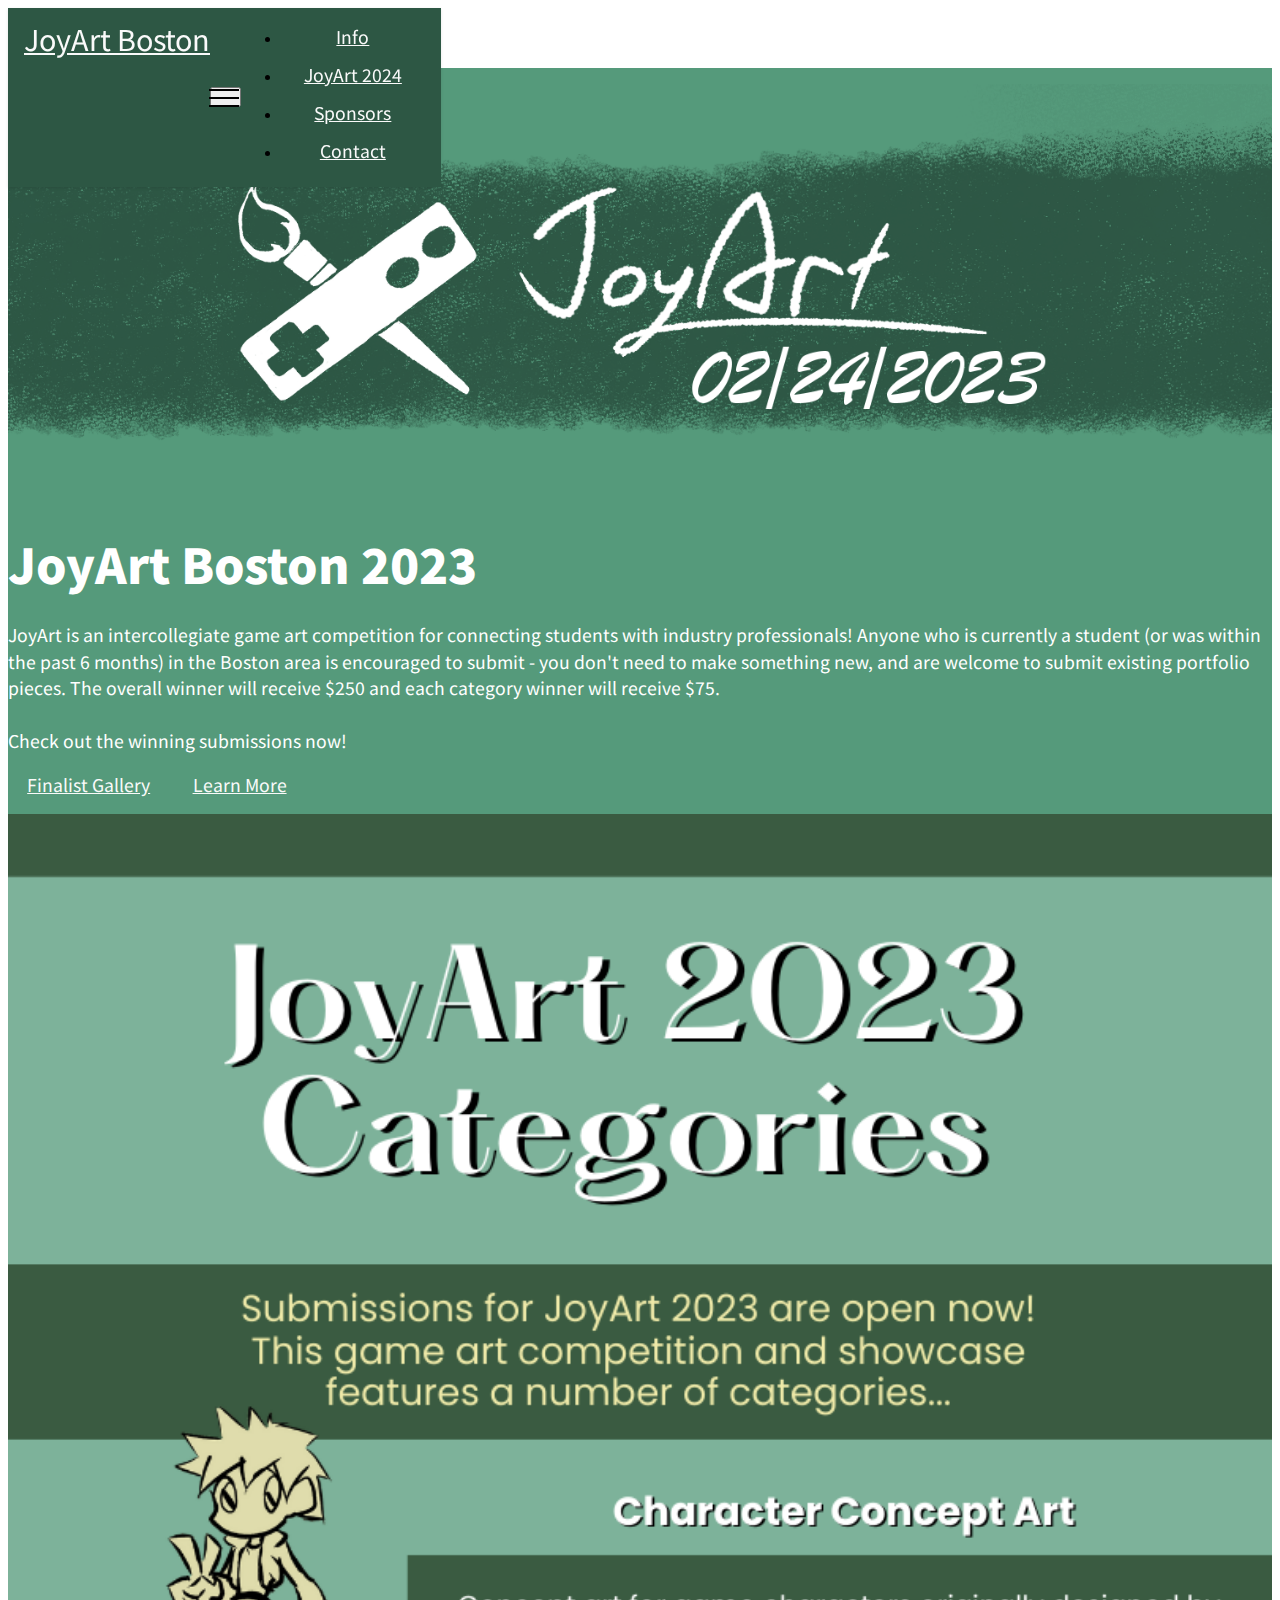
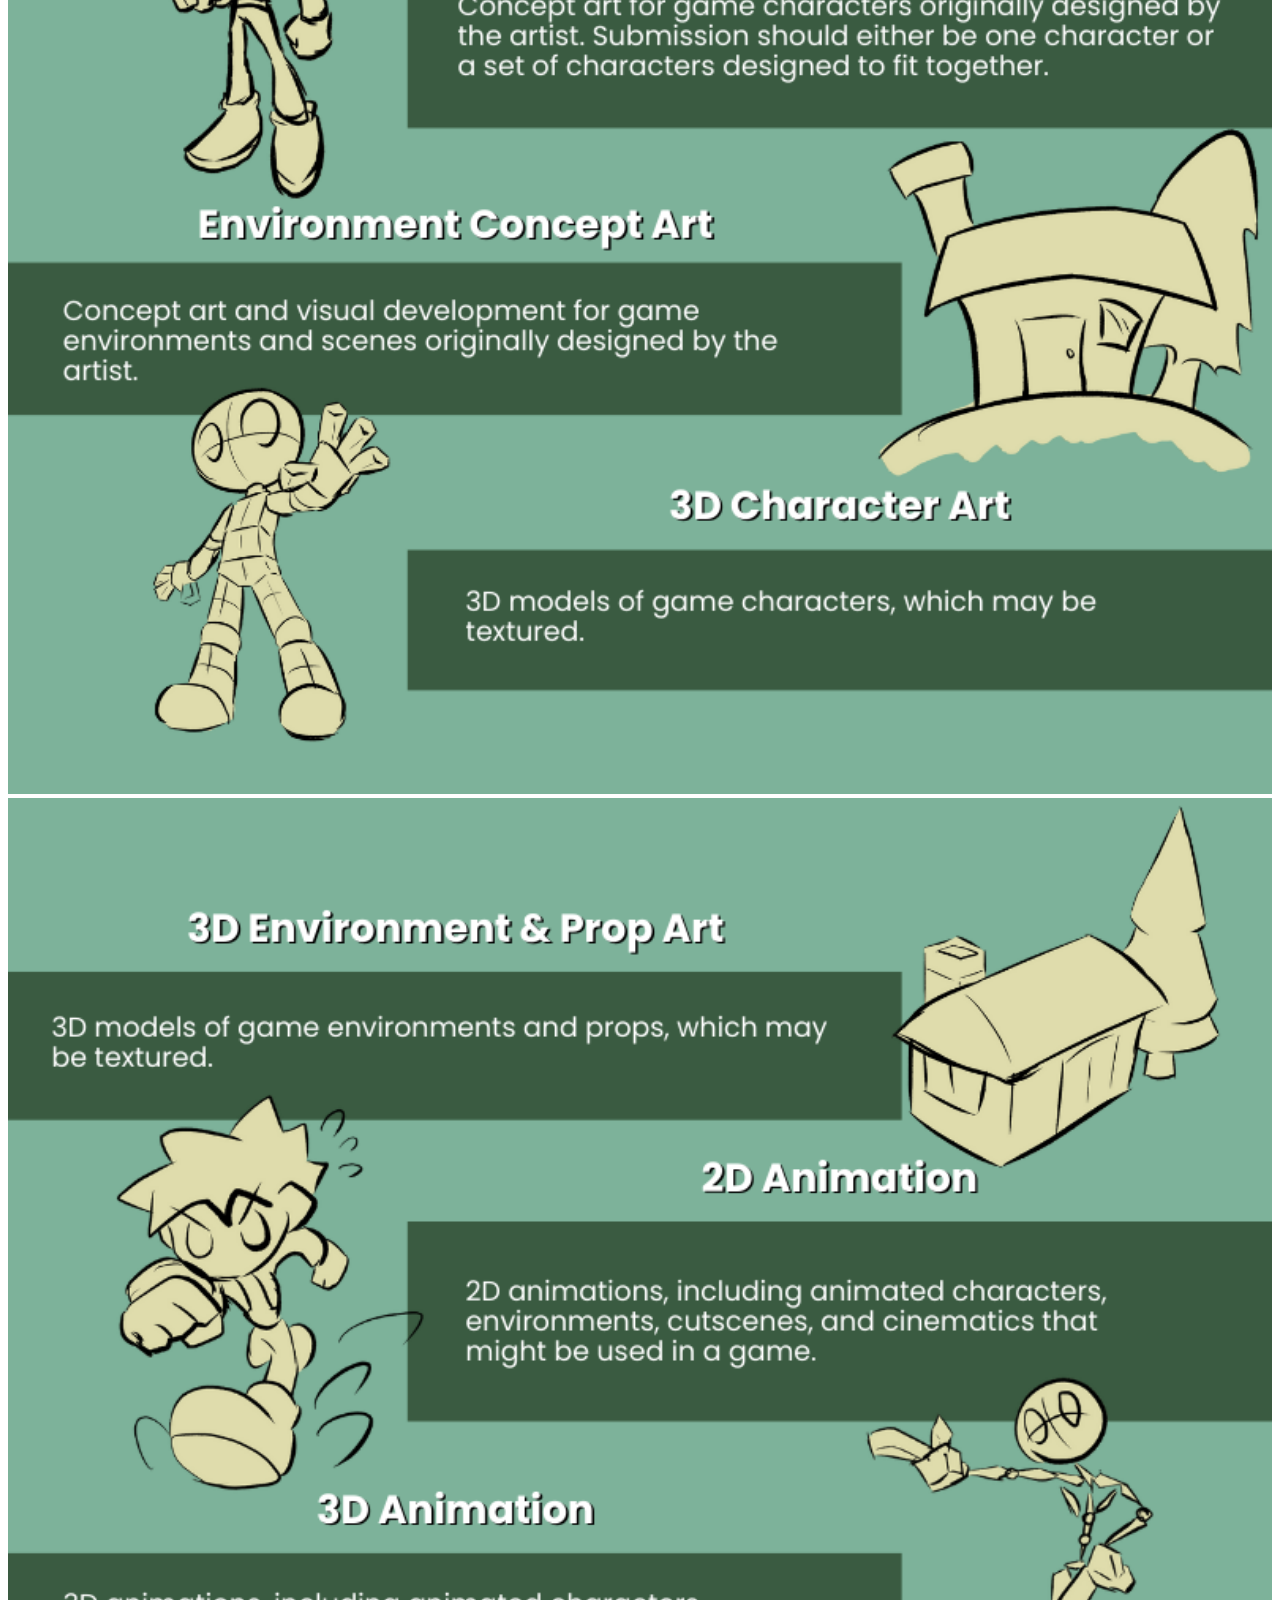
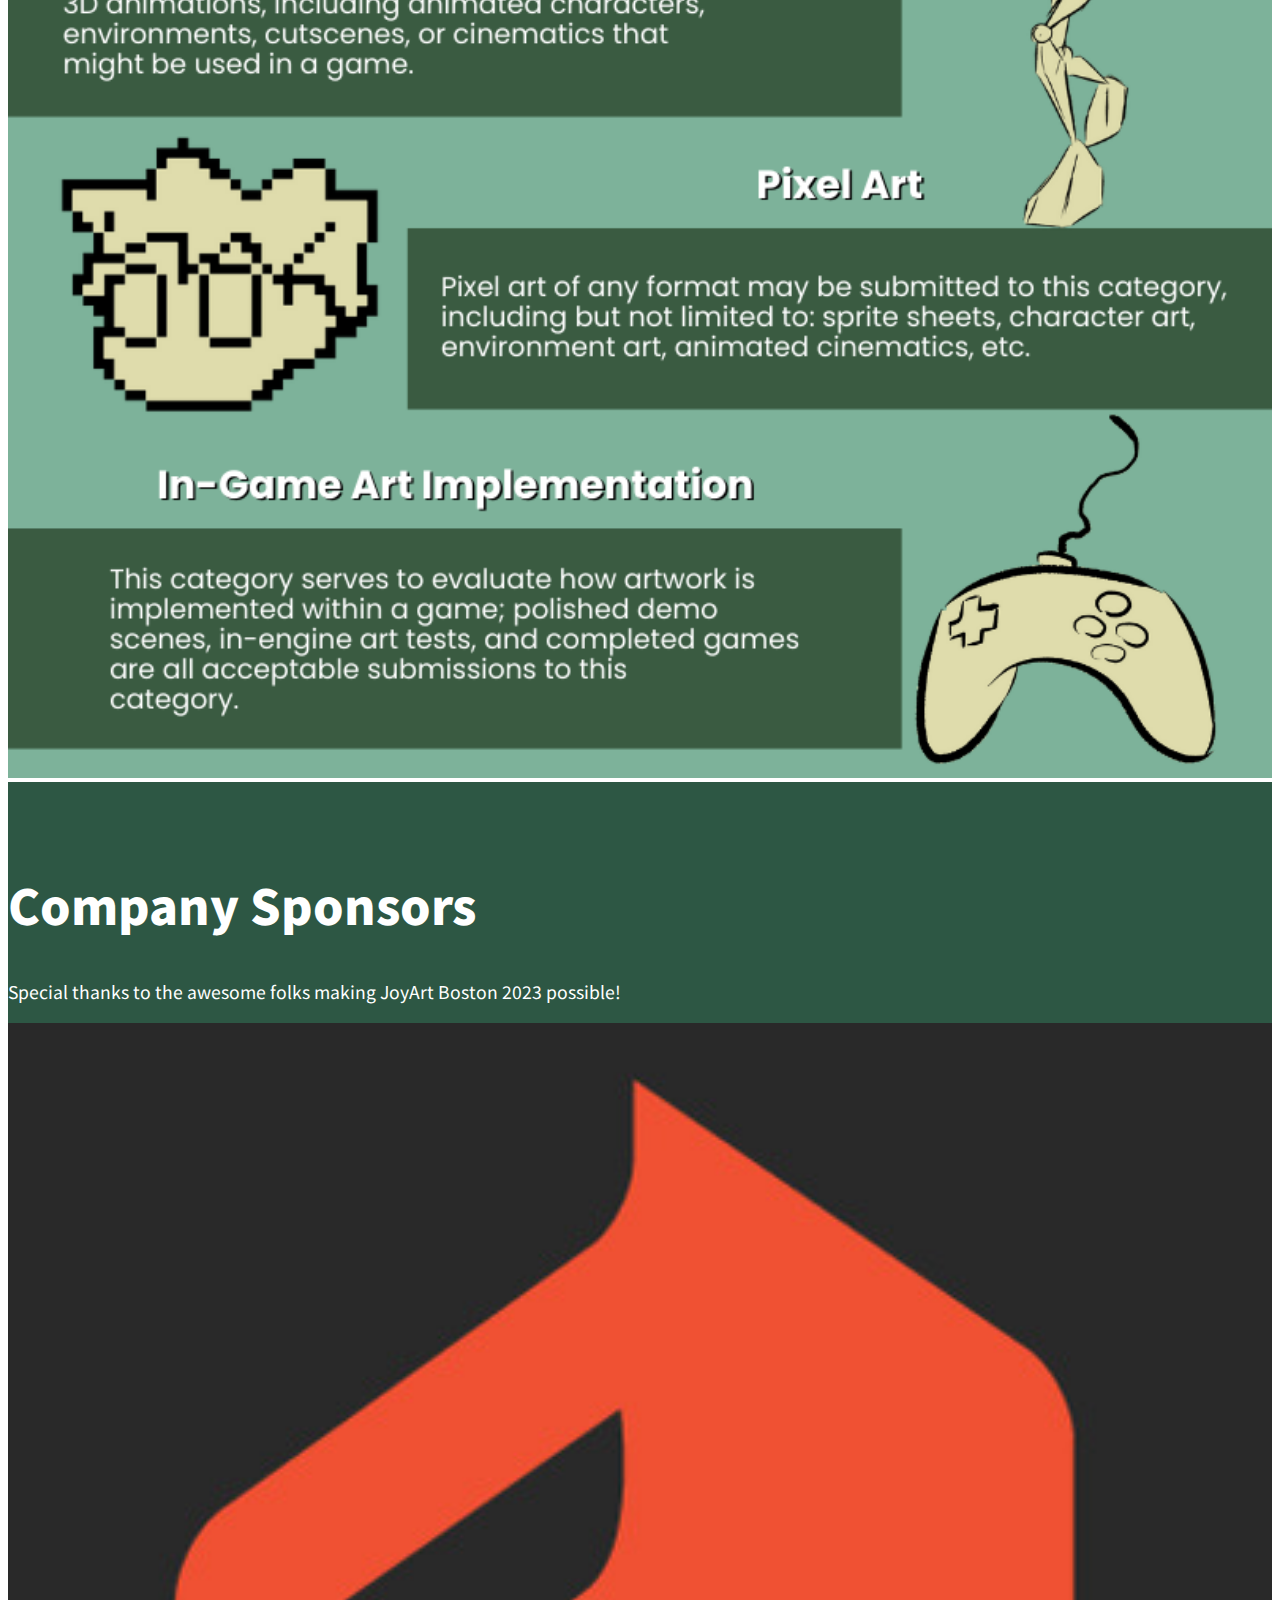
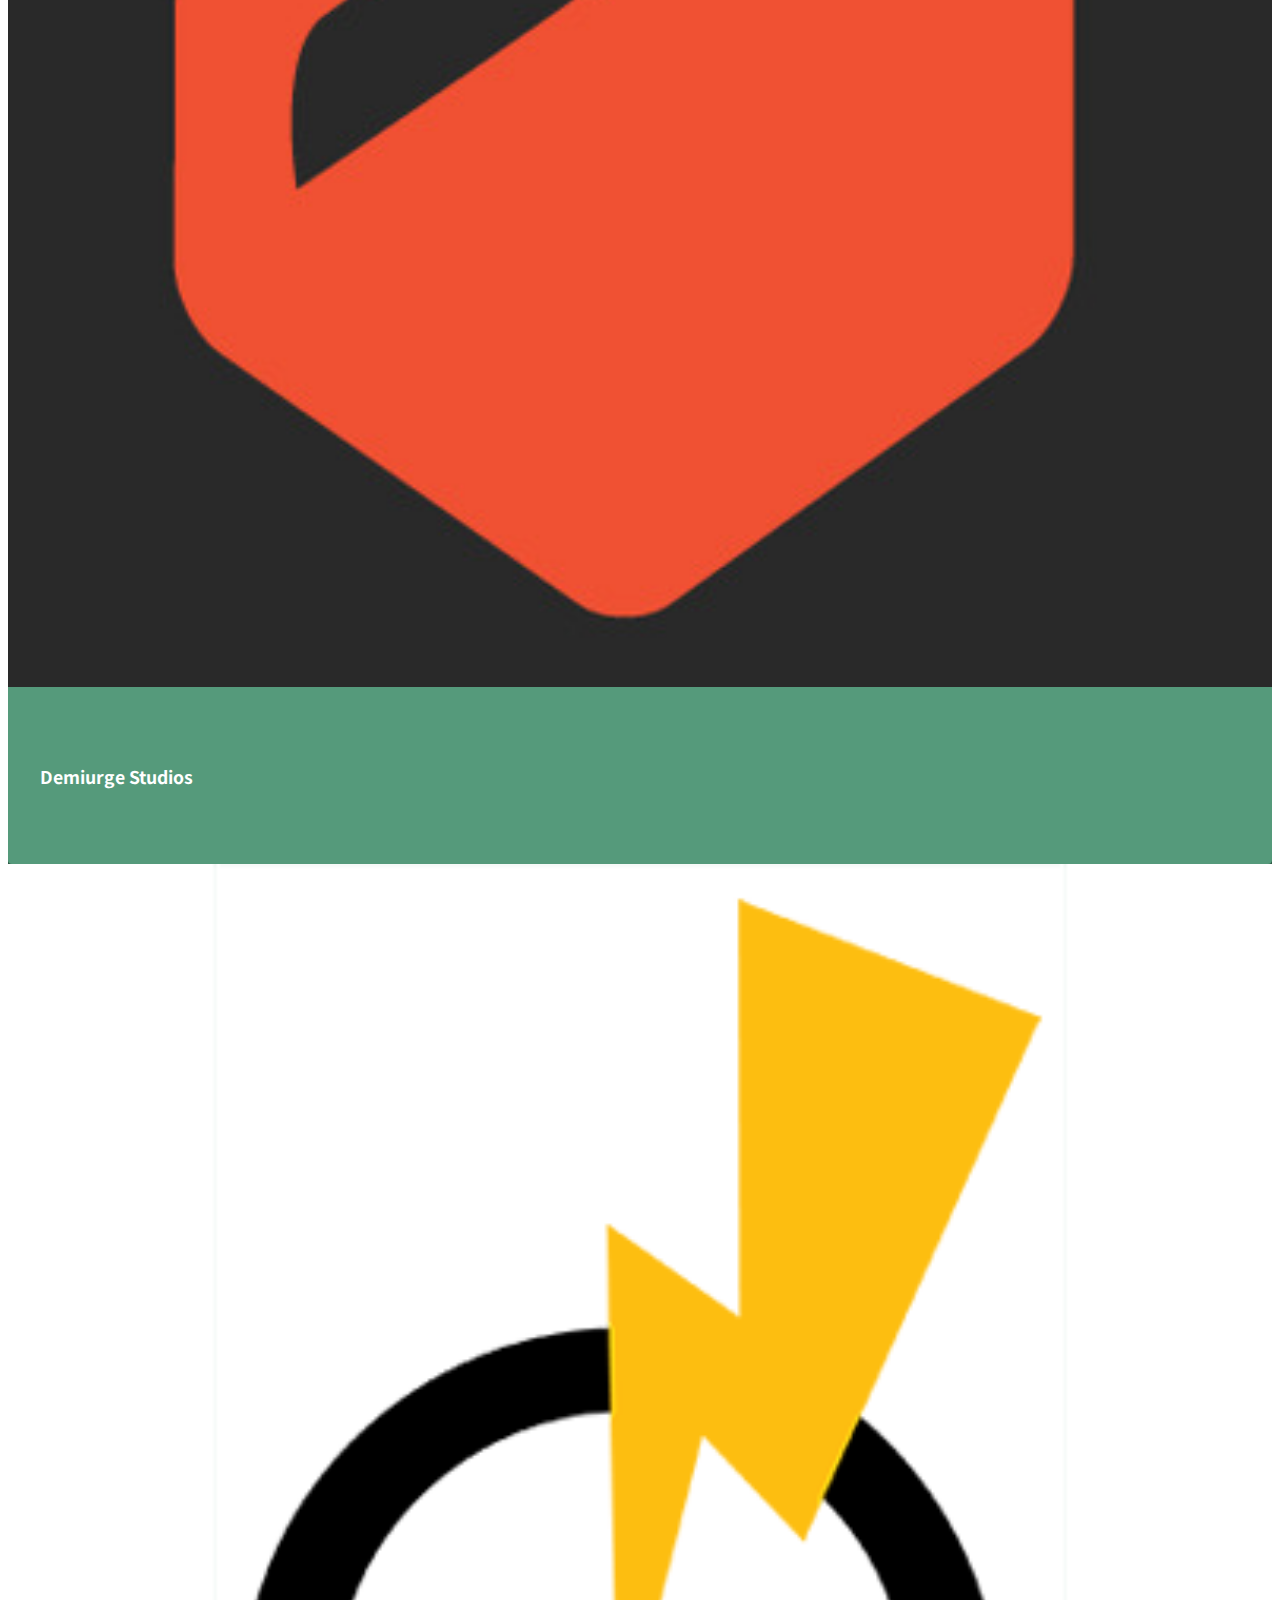
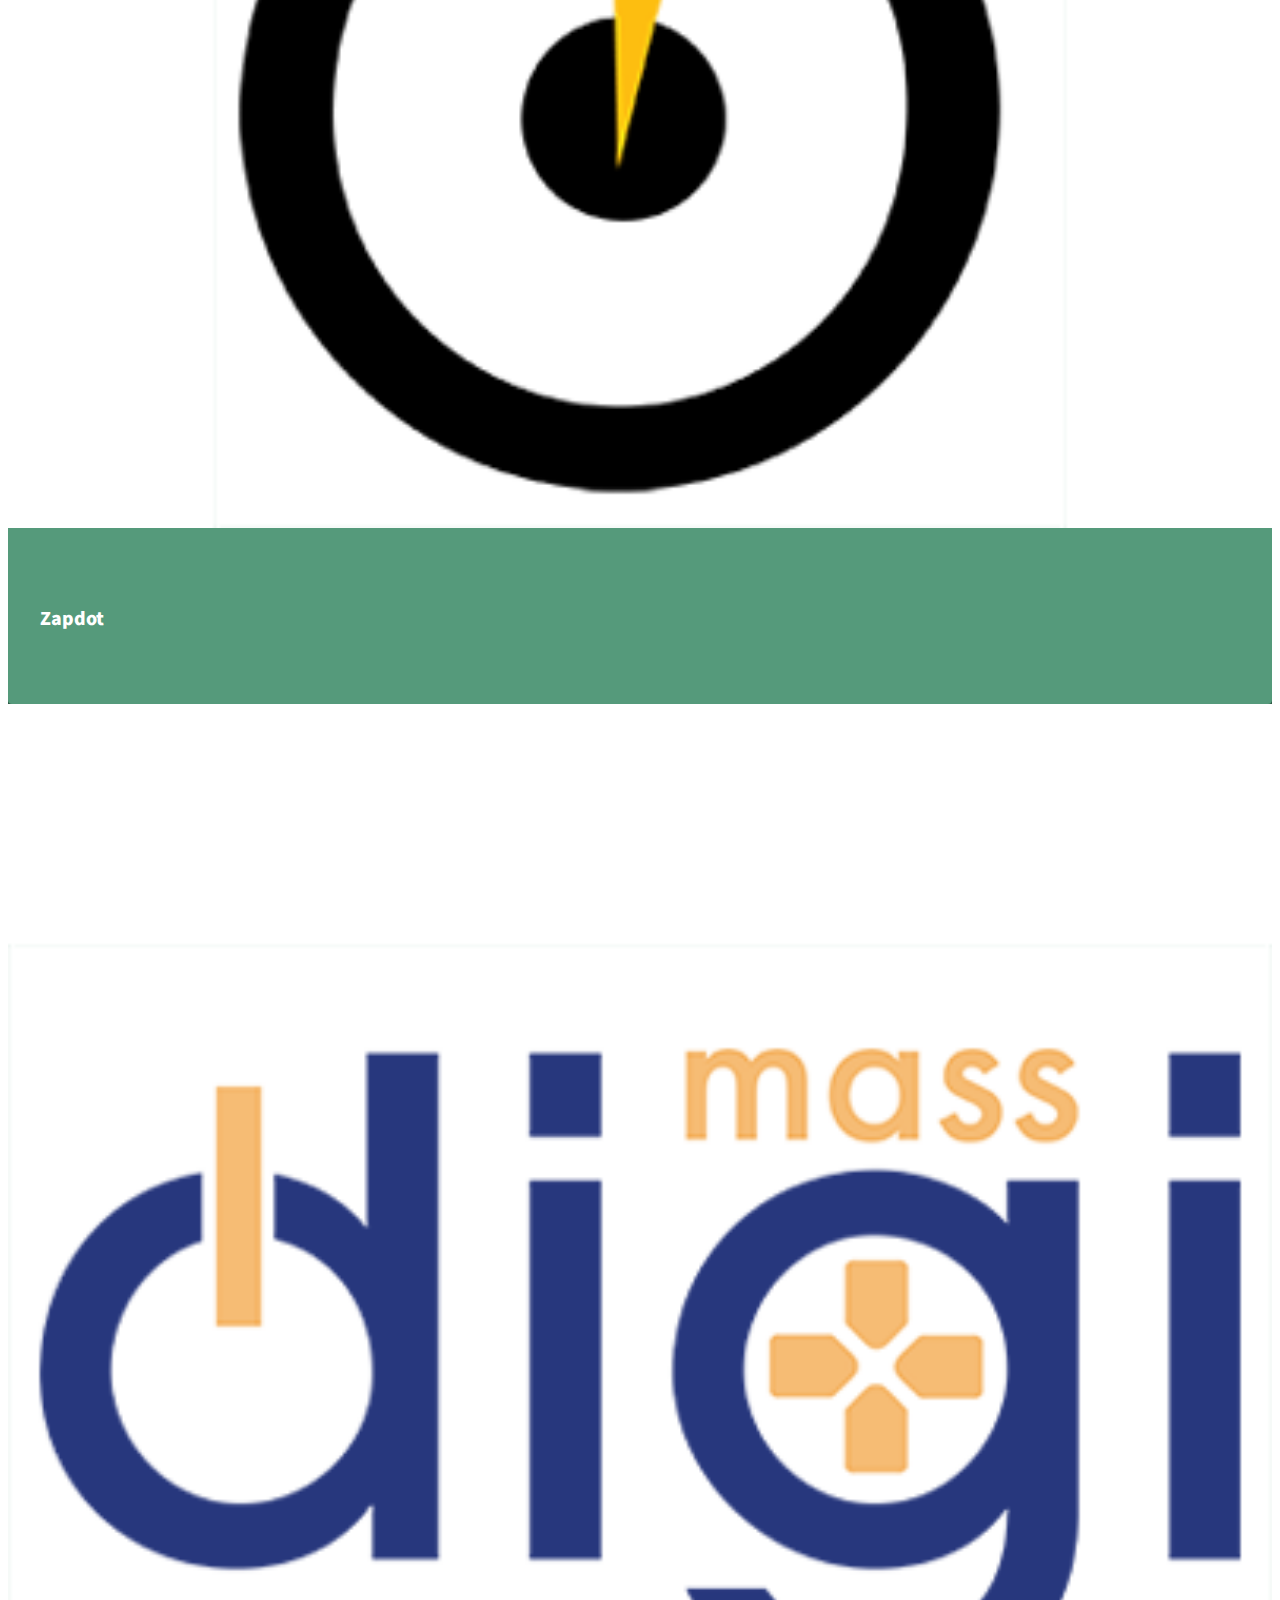
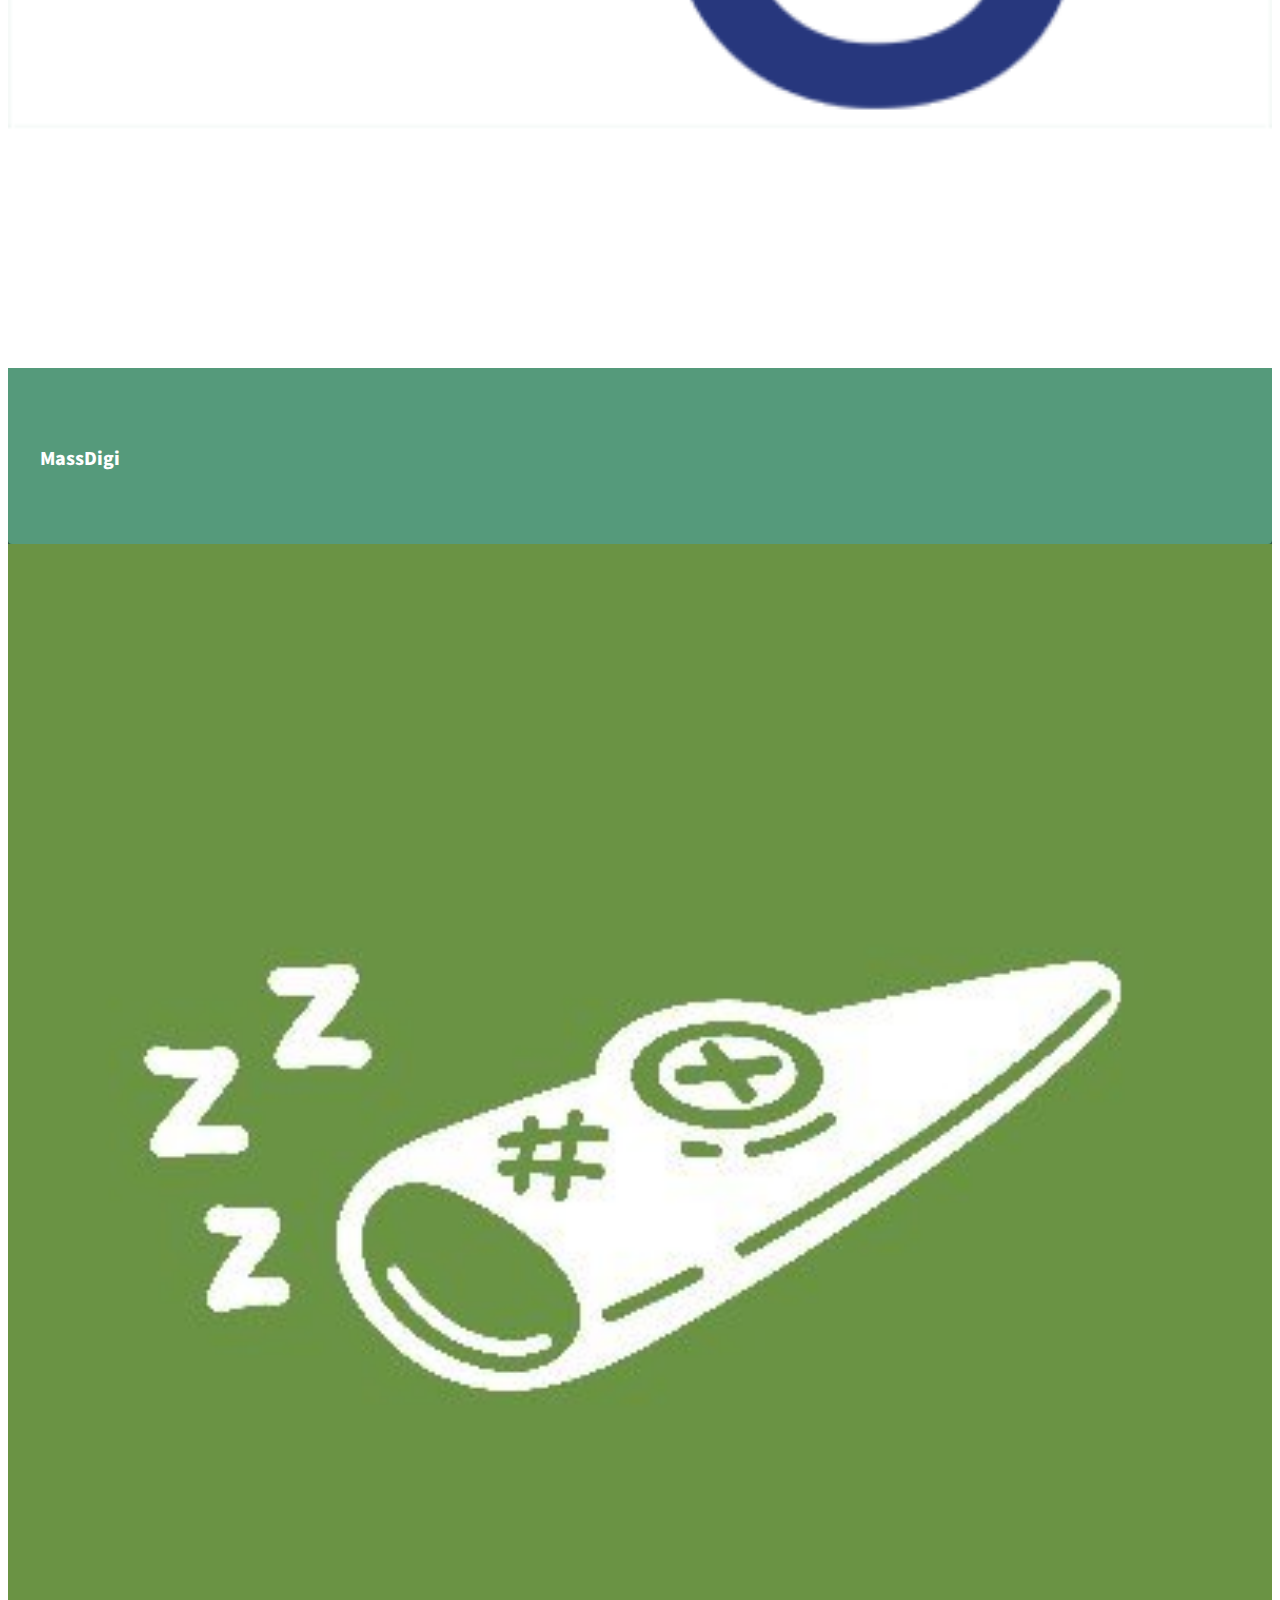
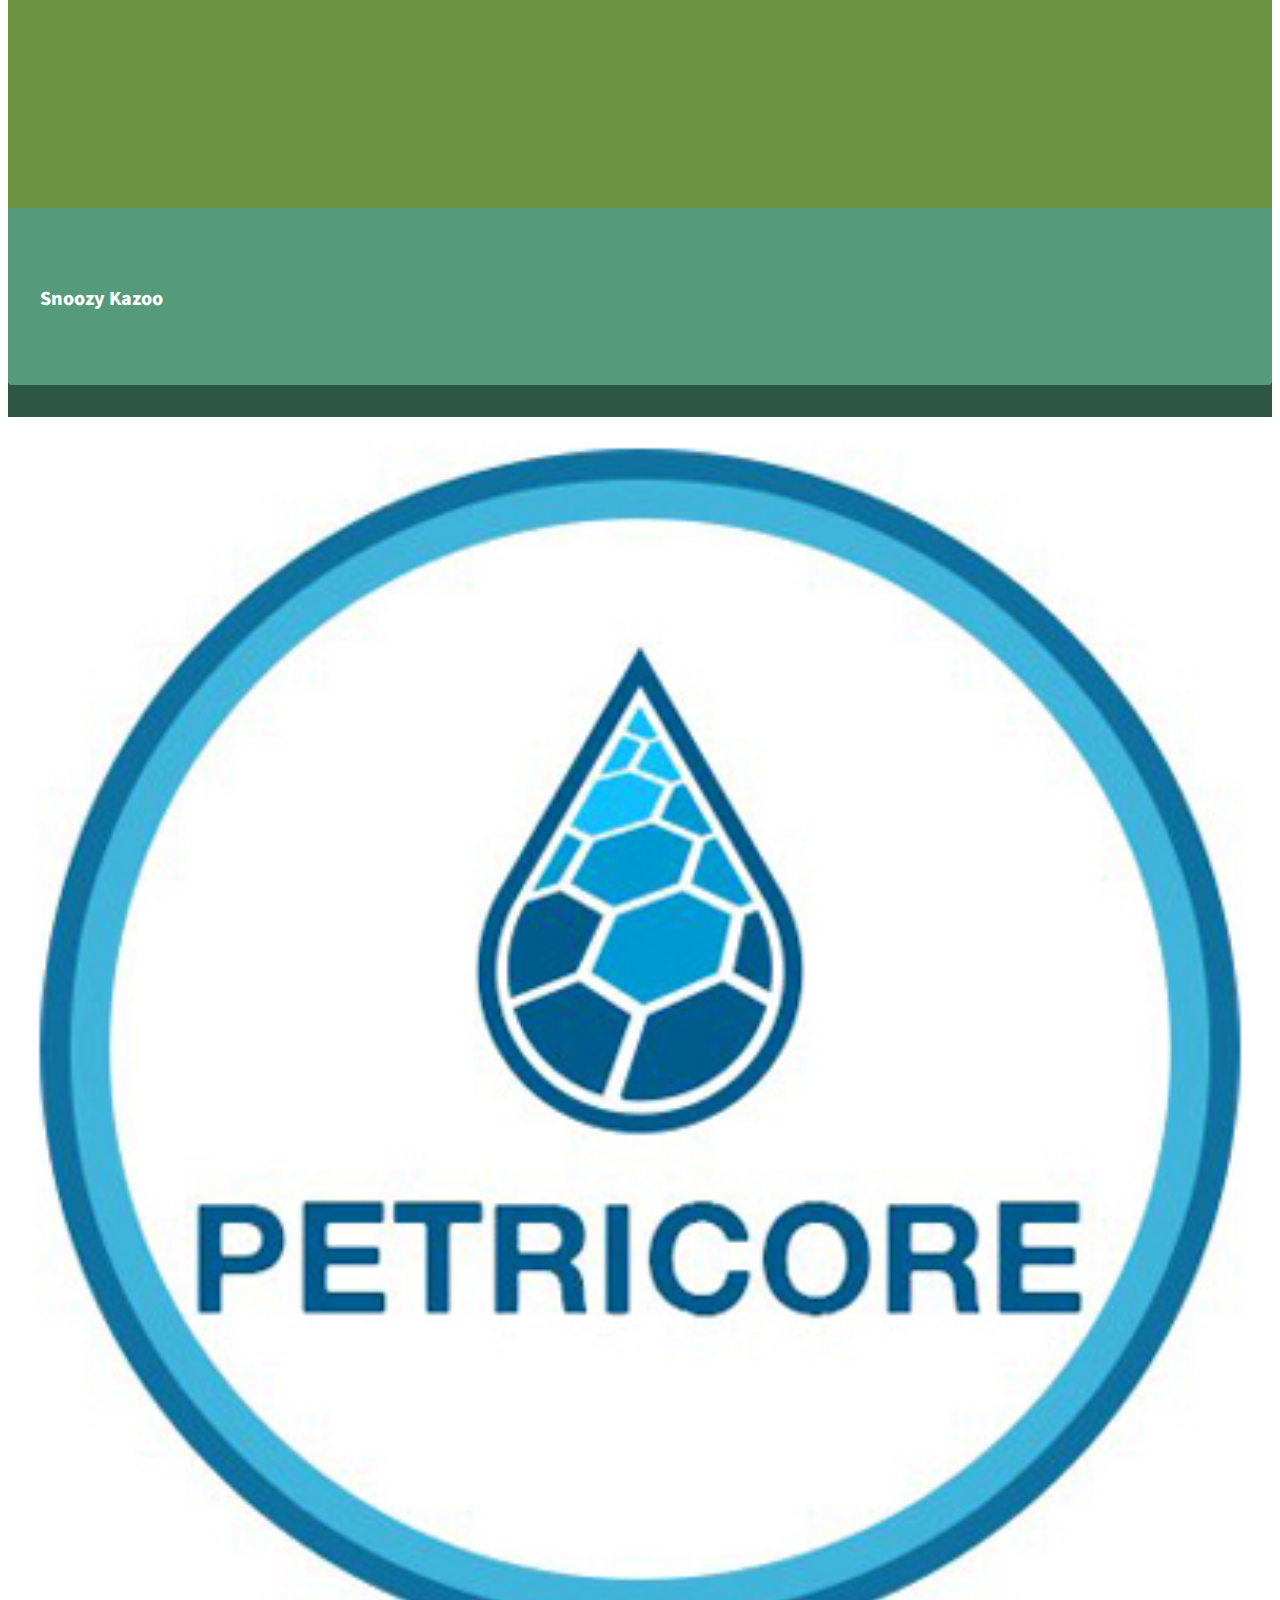
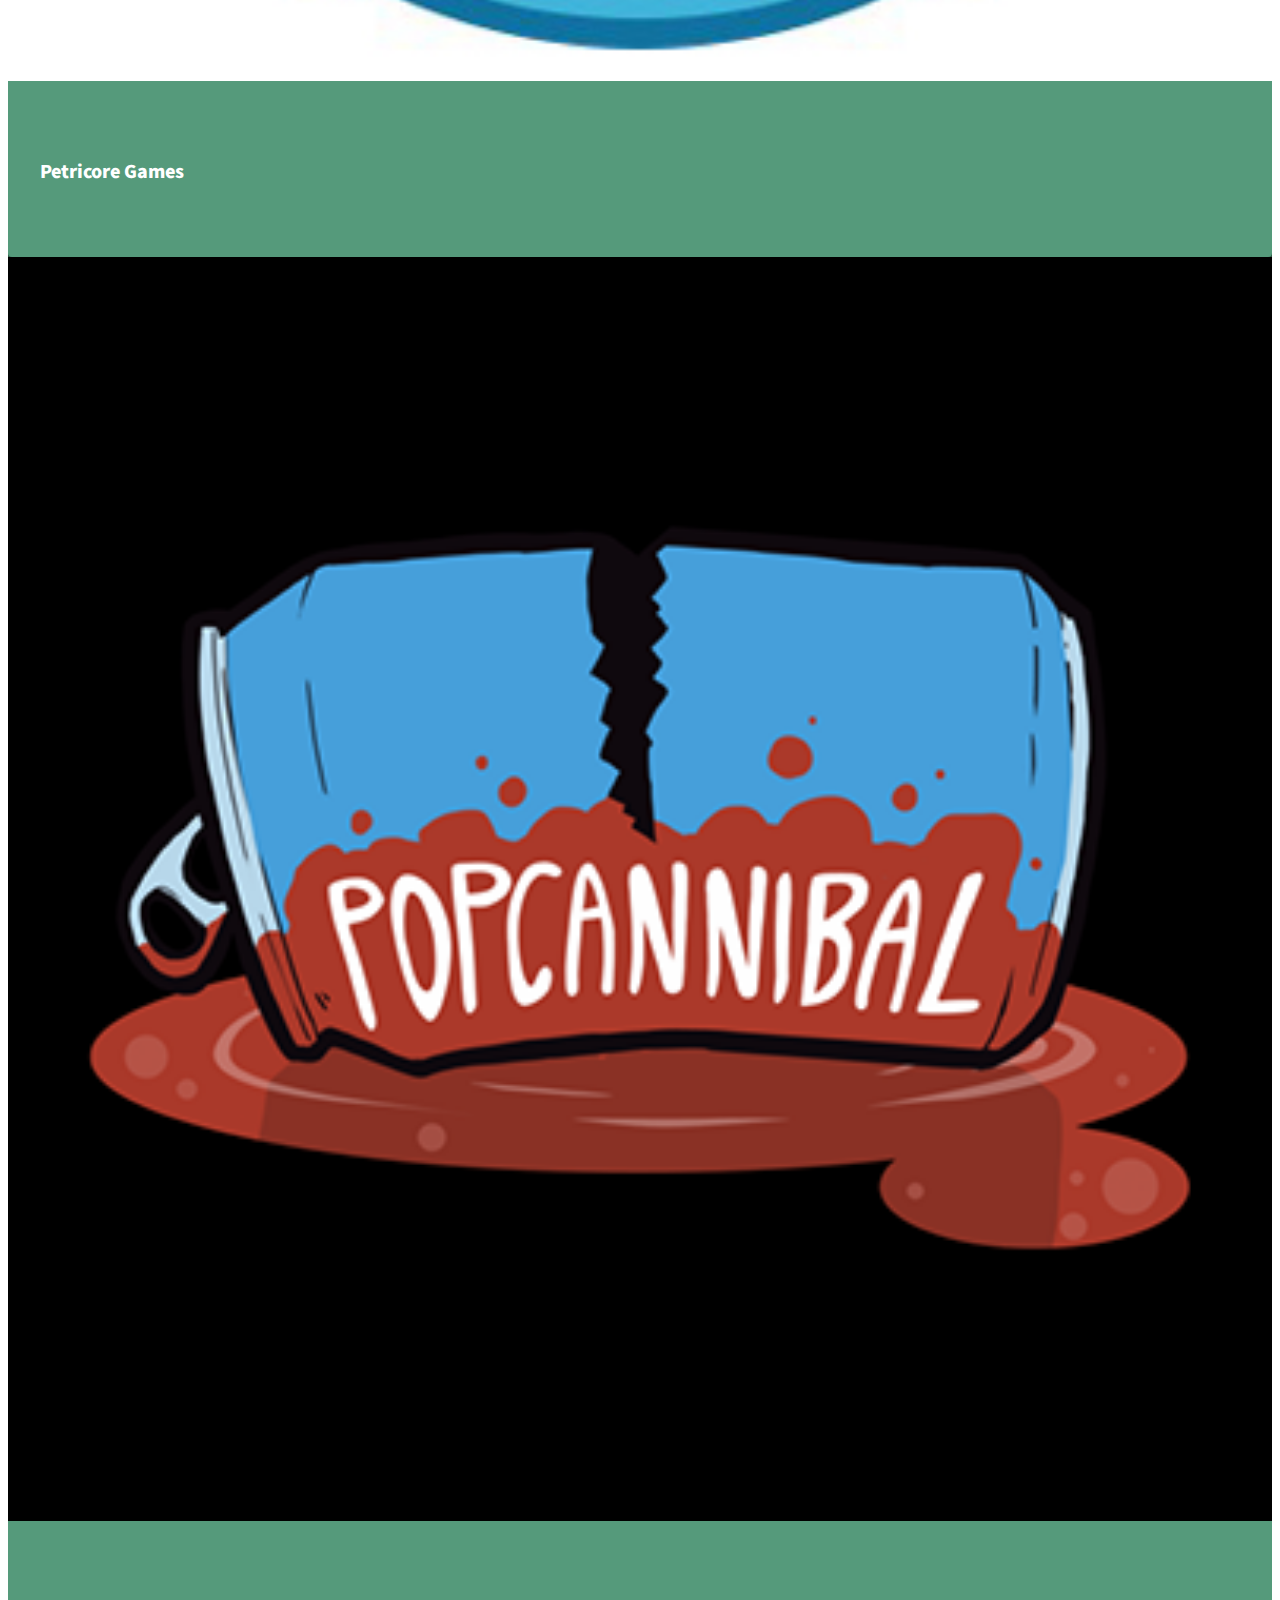
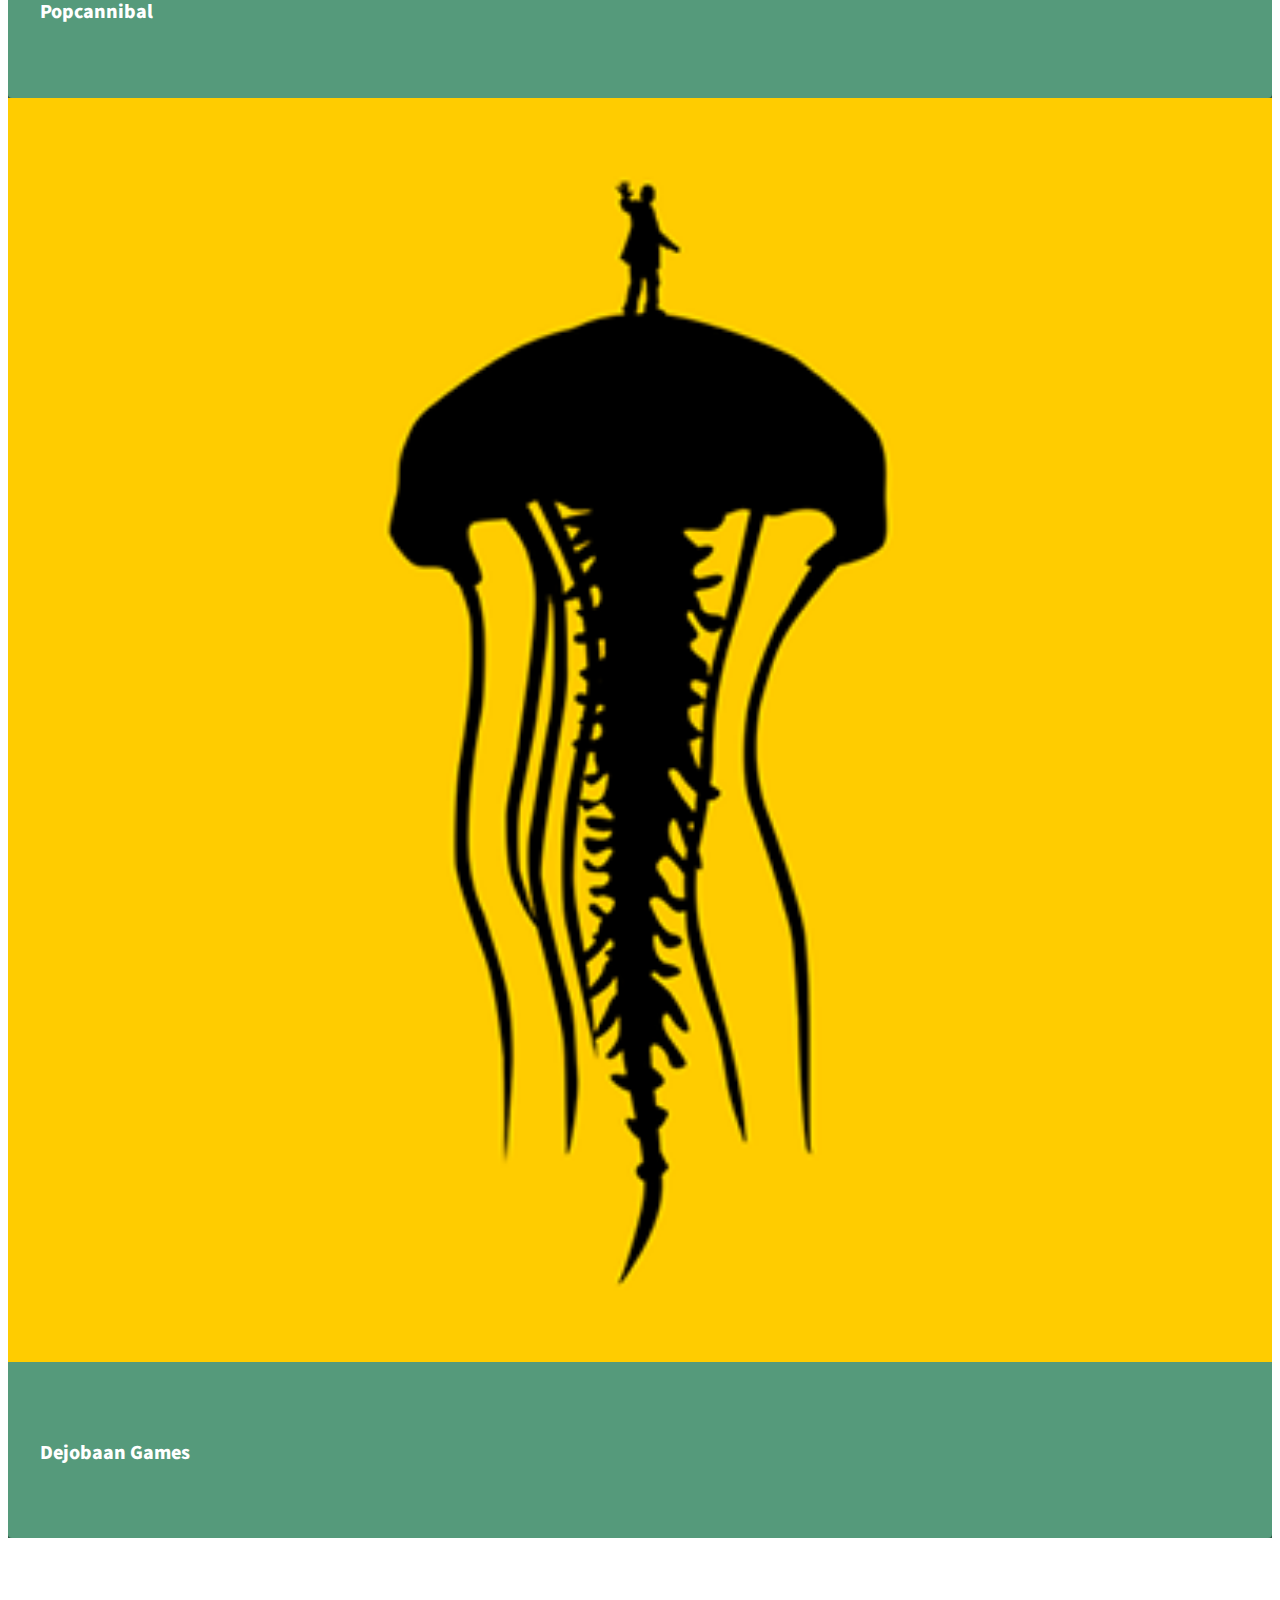
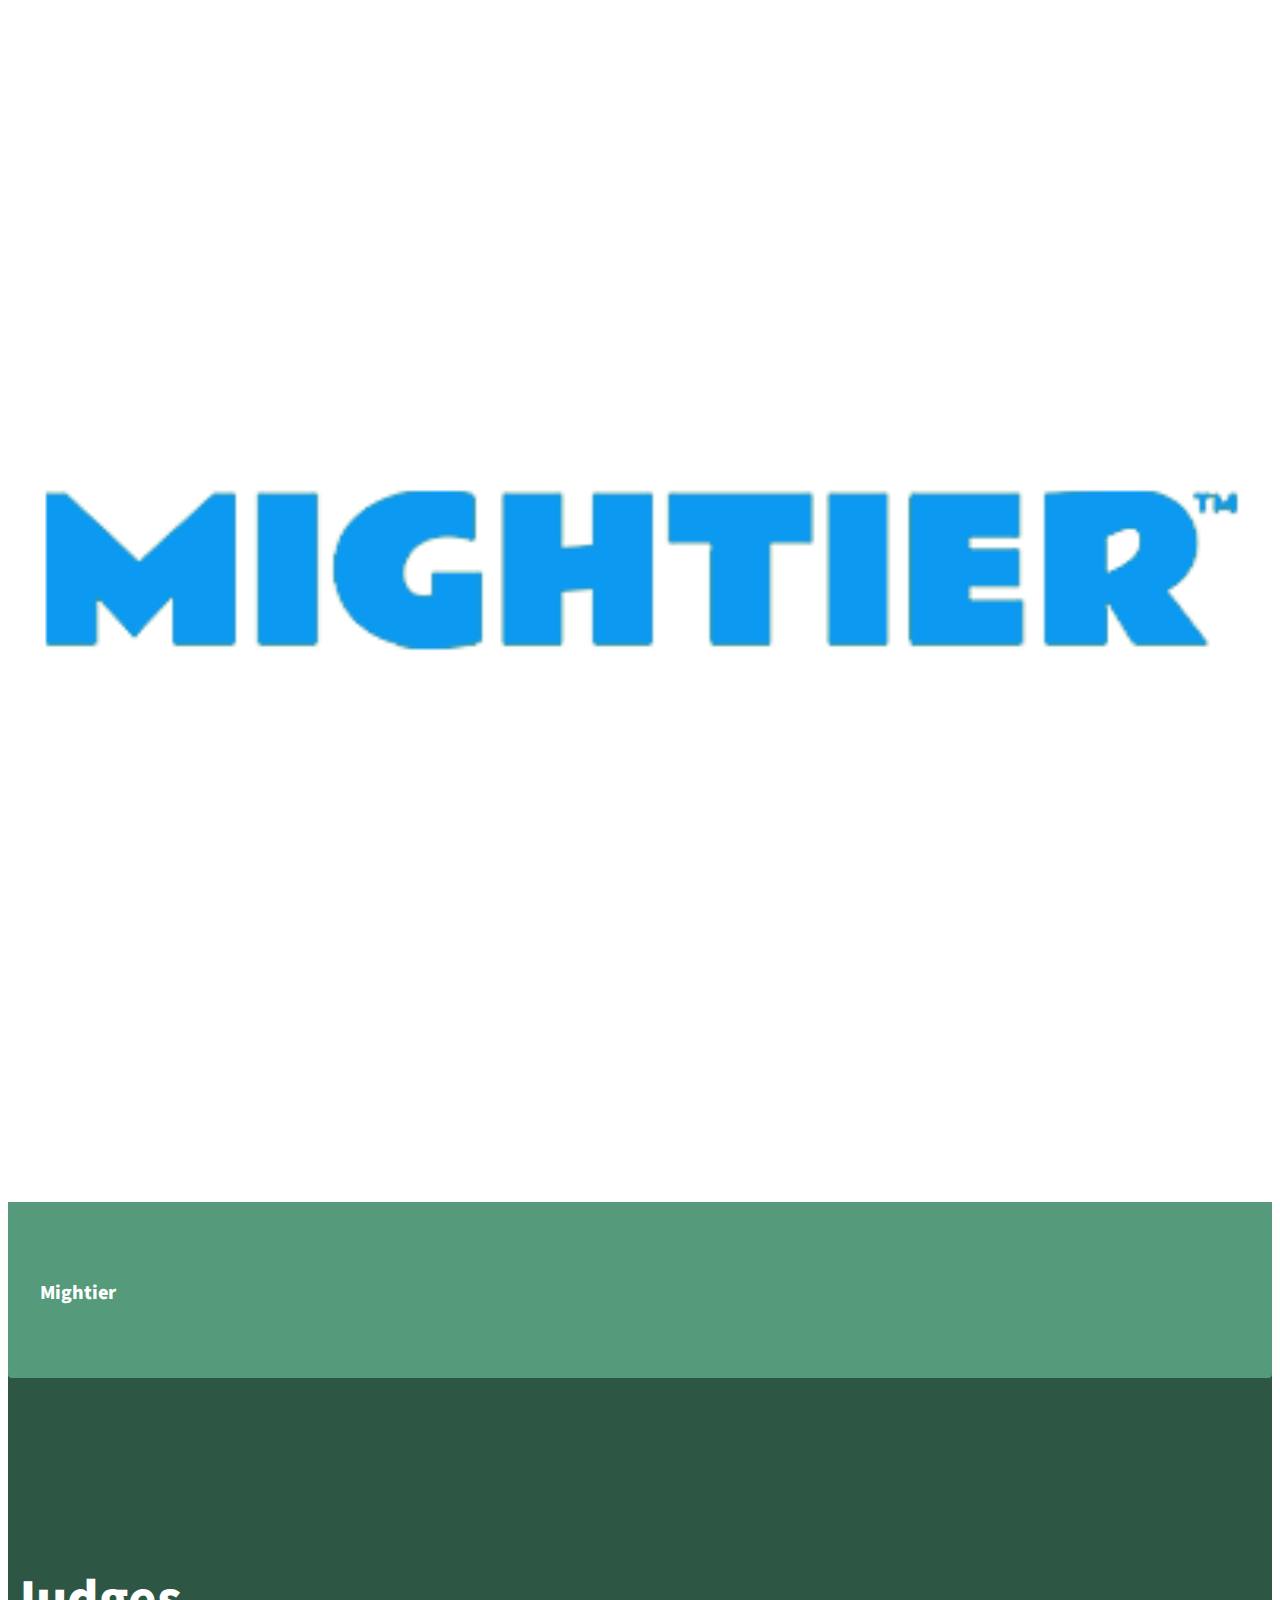
==== commit 5cae6108: "brought over same changes from main" ====
--- a/2023.html
+++ b/2023.html
@@ -64,6 +64,8 @@
 					<li class="nav-item"><a class="nav-link link text-white text-primary display-4"
 					                        href="index.html#image1-7">Info</a></li>
 					<li class="nav-item"><a class="nav-link link text-white text-primary display-4"
+											href="2023.html">JoyArt 2024</a></li>
+					<li class="nav-item"><a class="nav-link link text-white text-primary display-4"
 					                        href="index.html#team1-5">Sponsors</a></li>
 					<li class="nav-item"><a class="nav-link link text-white text-primary display-4"
 					                        href="index.html#form4-6">Contact</a></li>
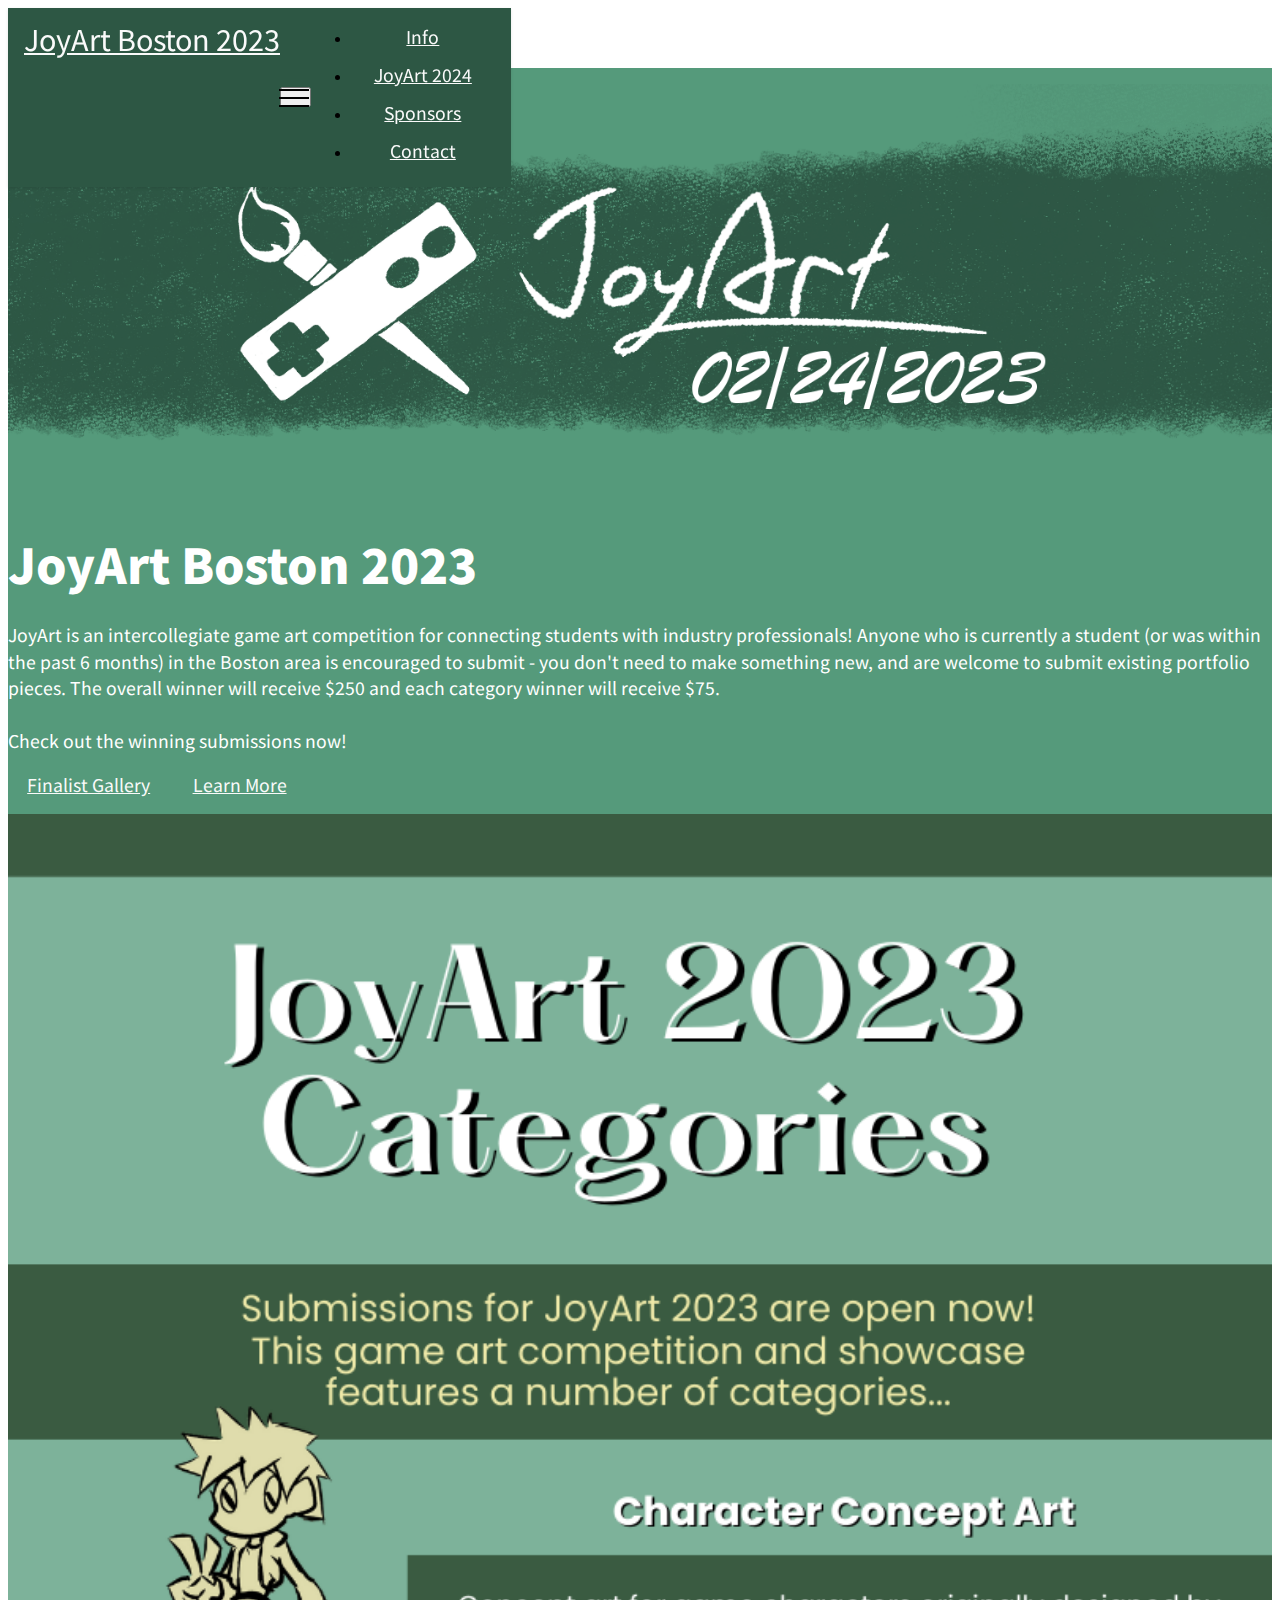
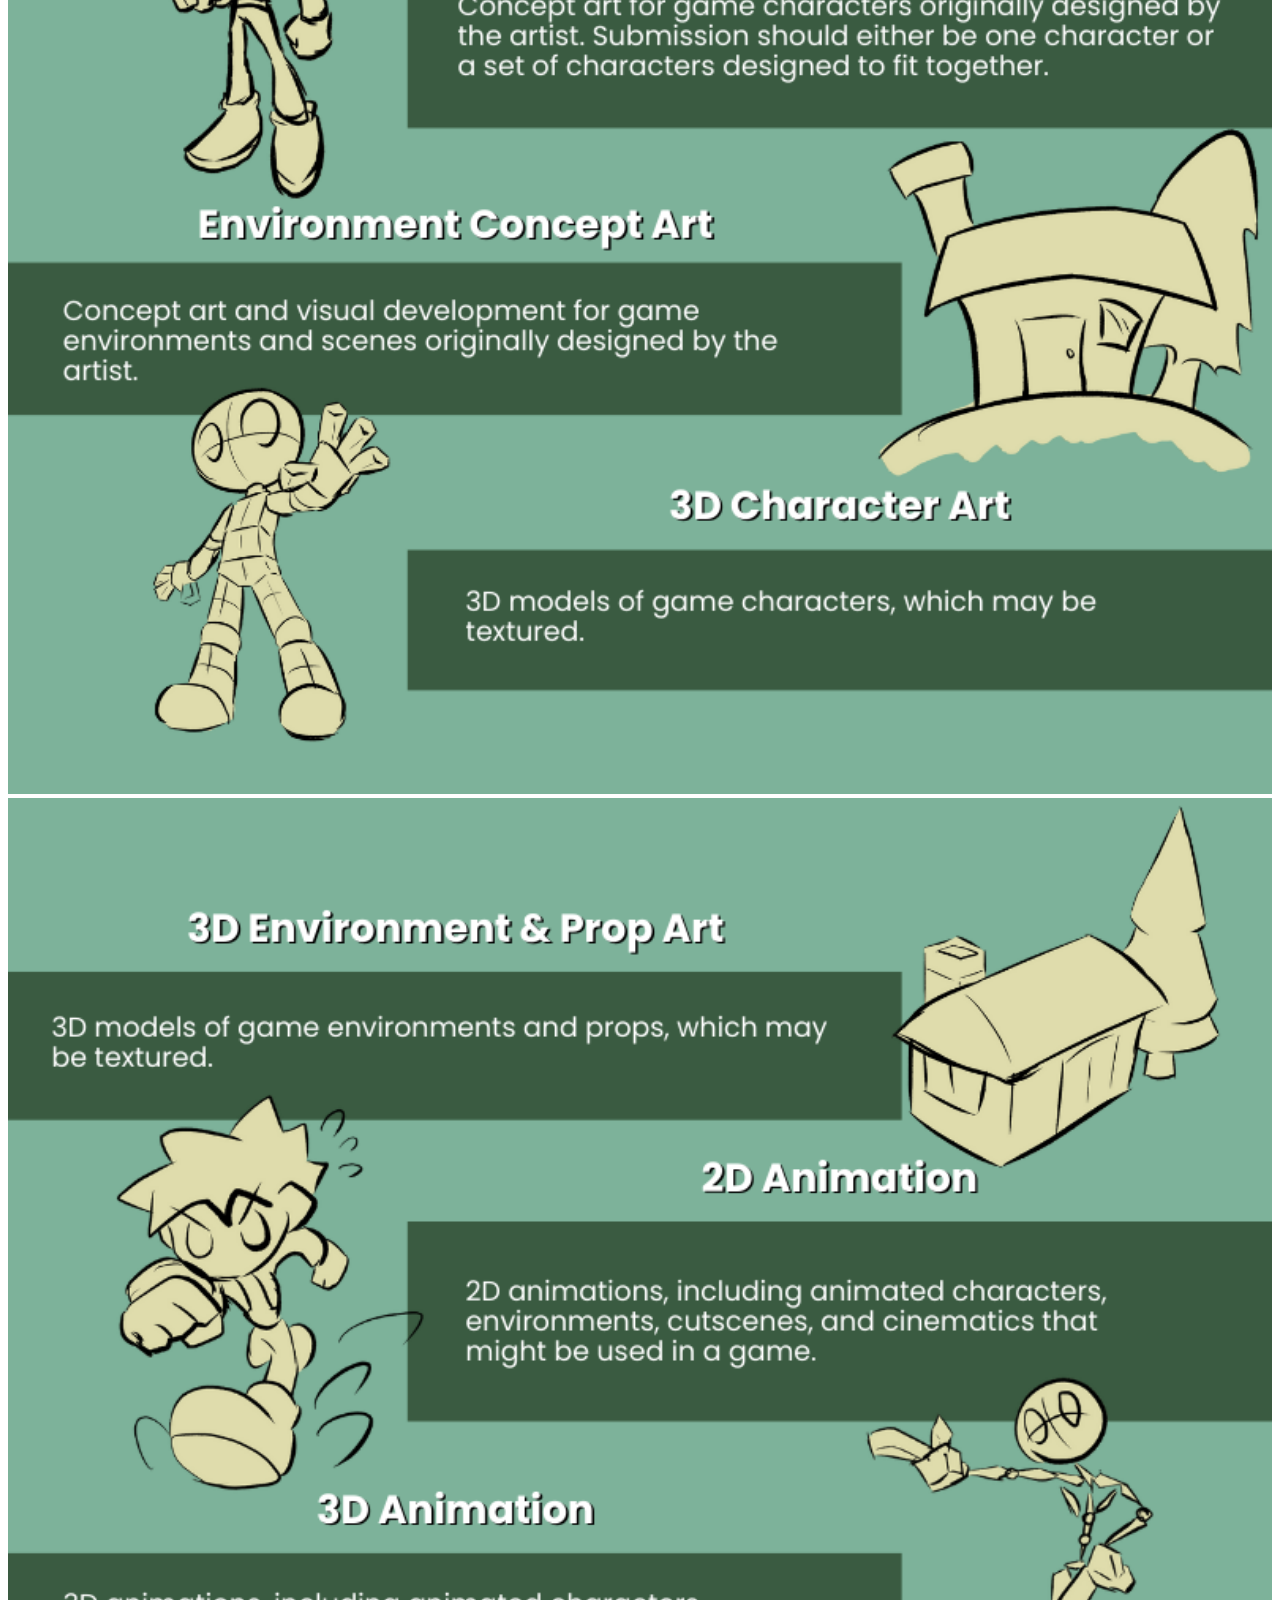
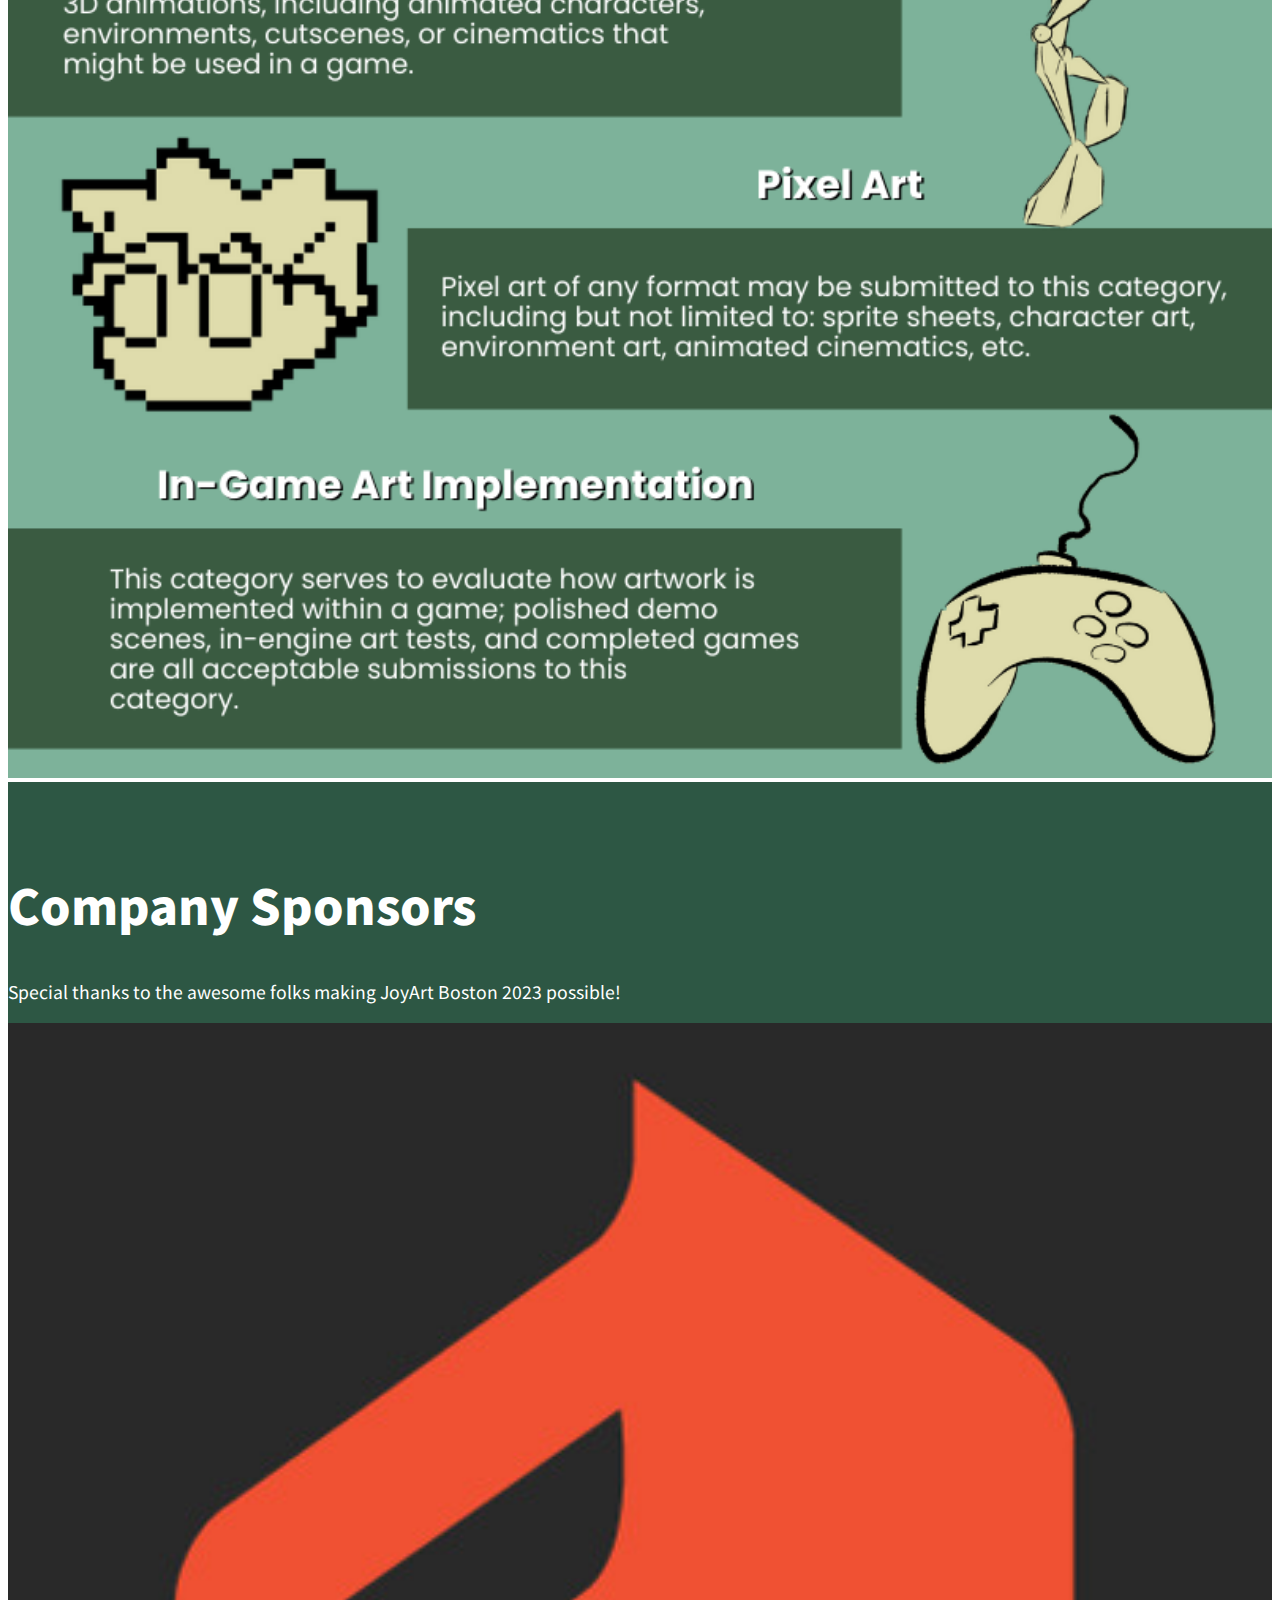
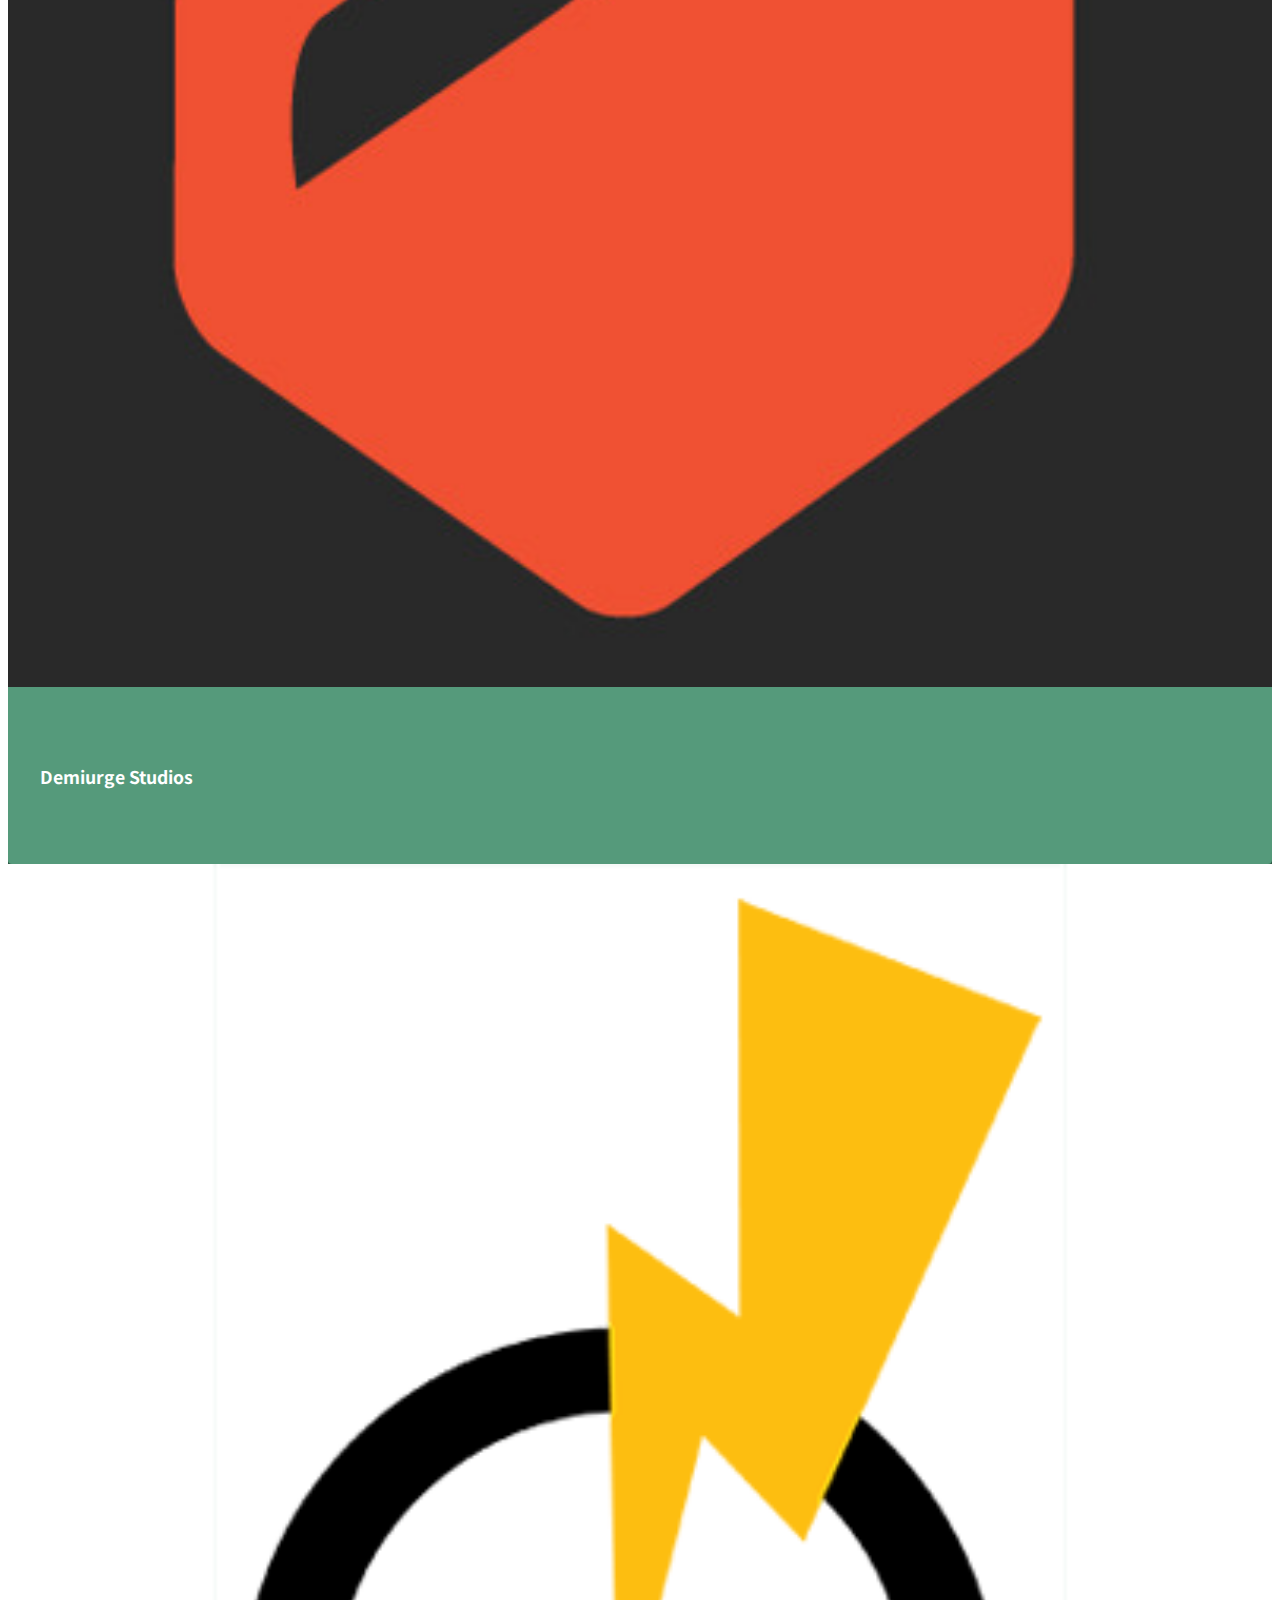
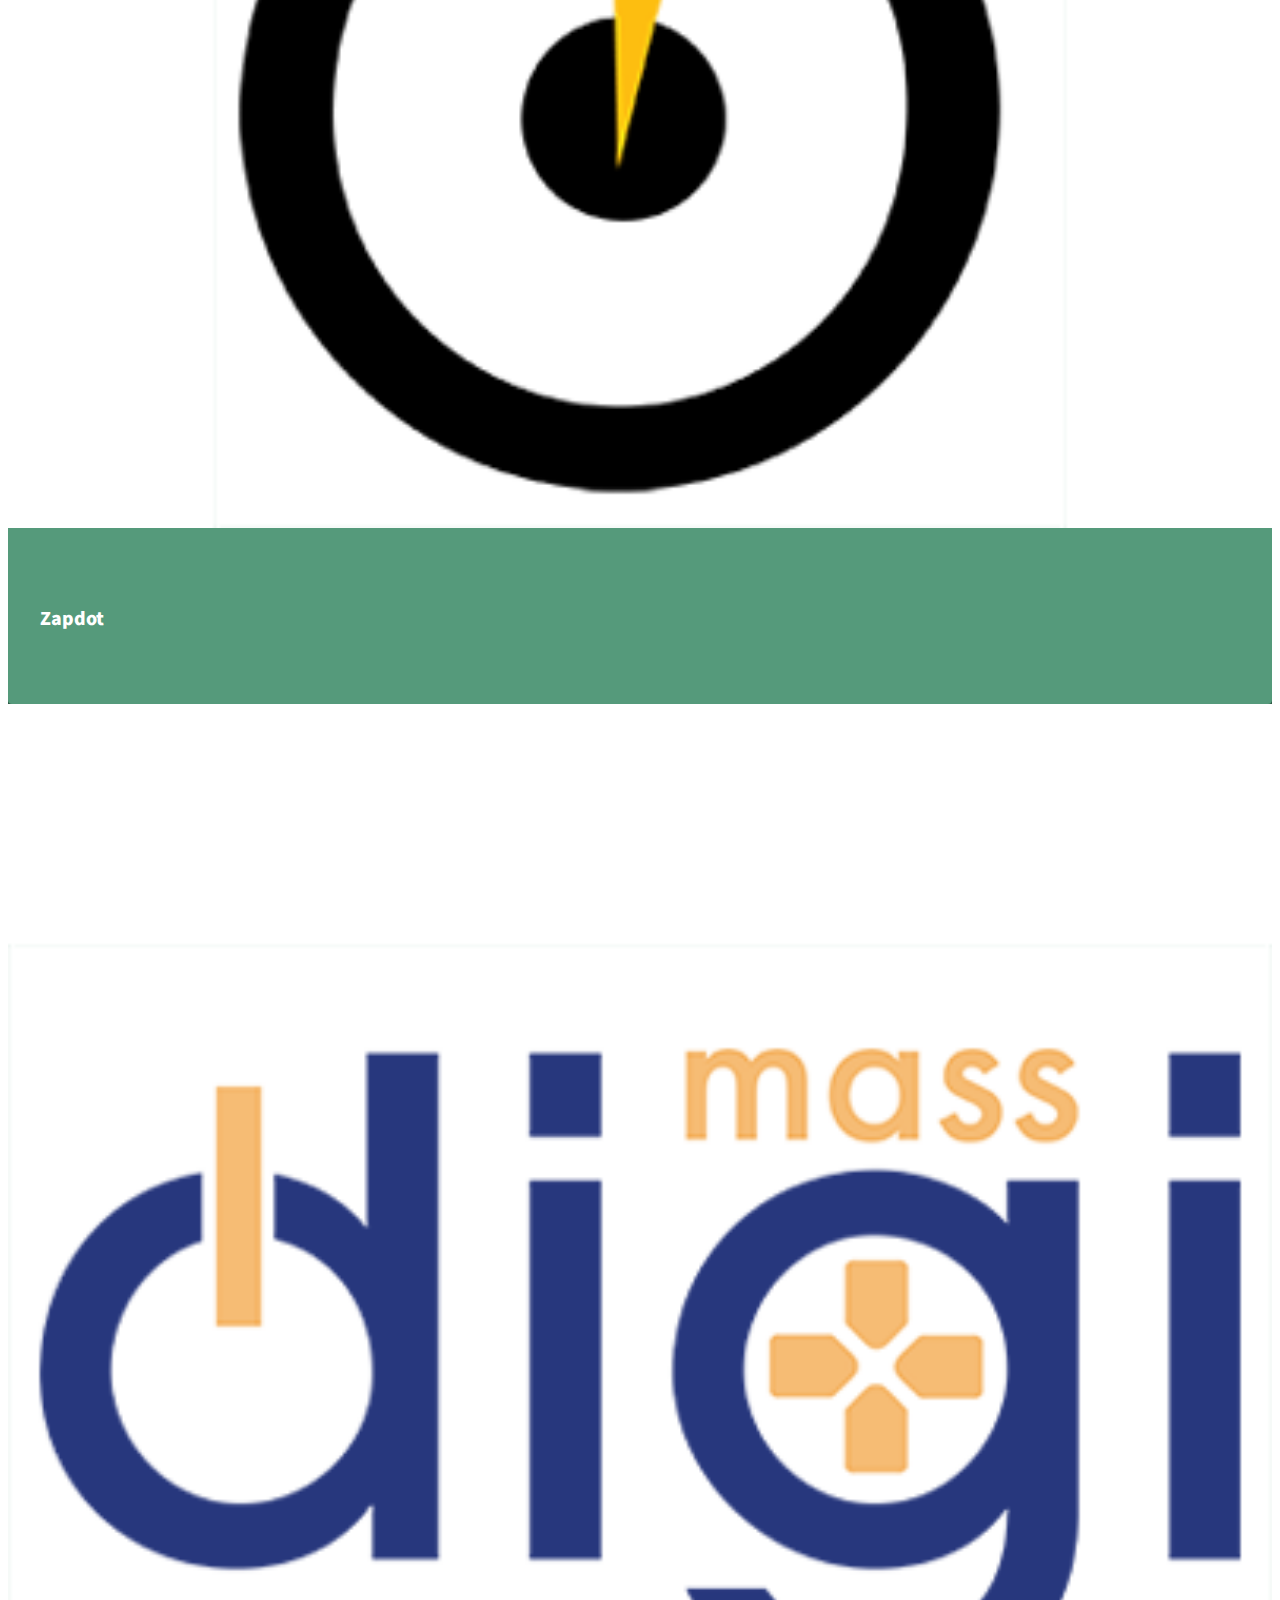
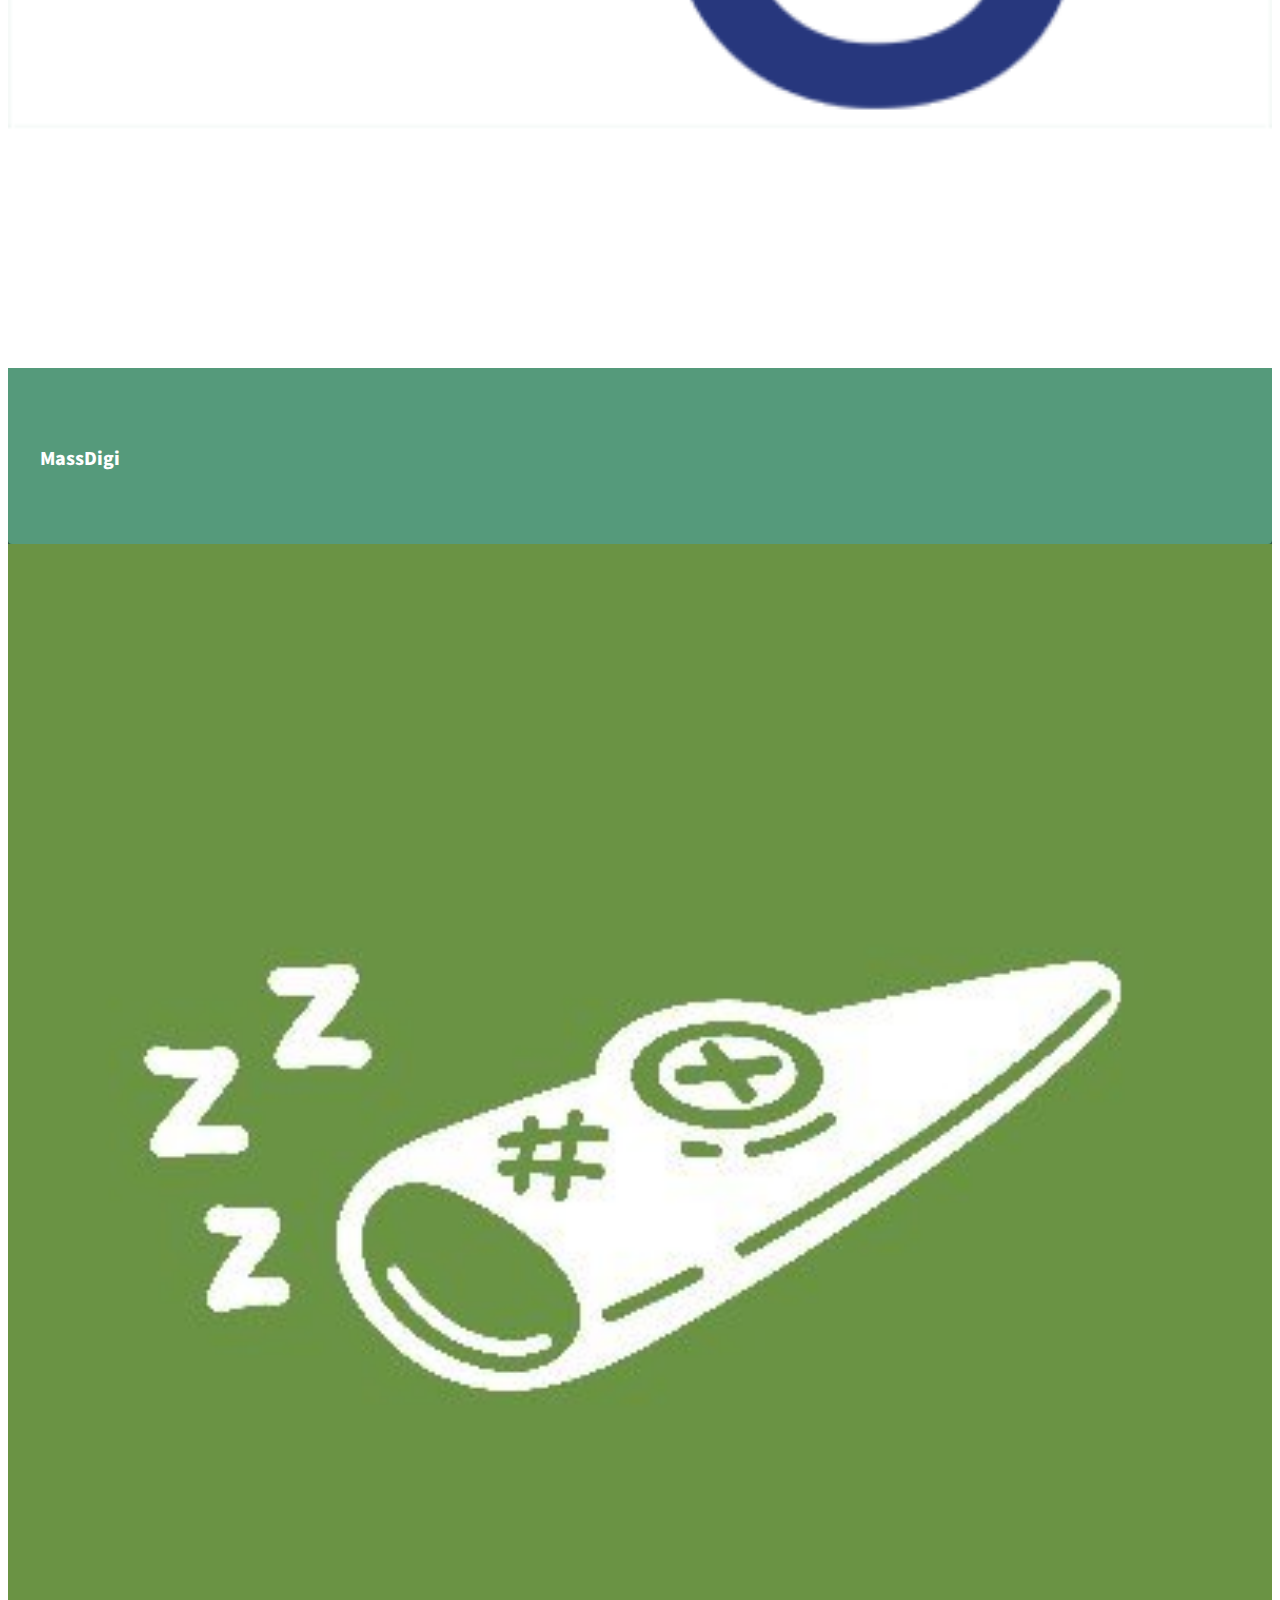
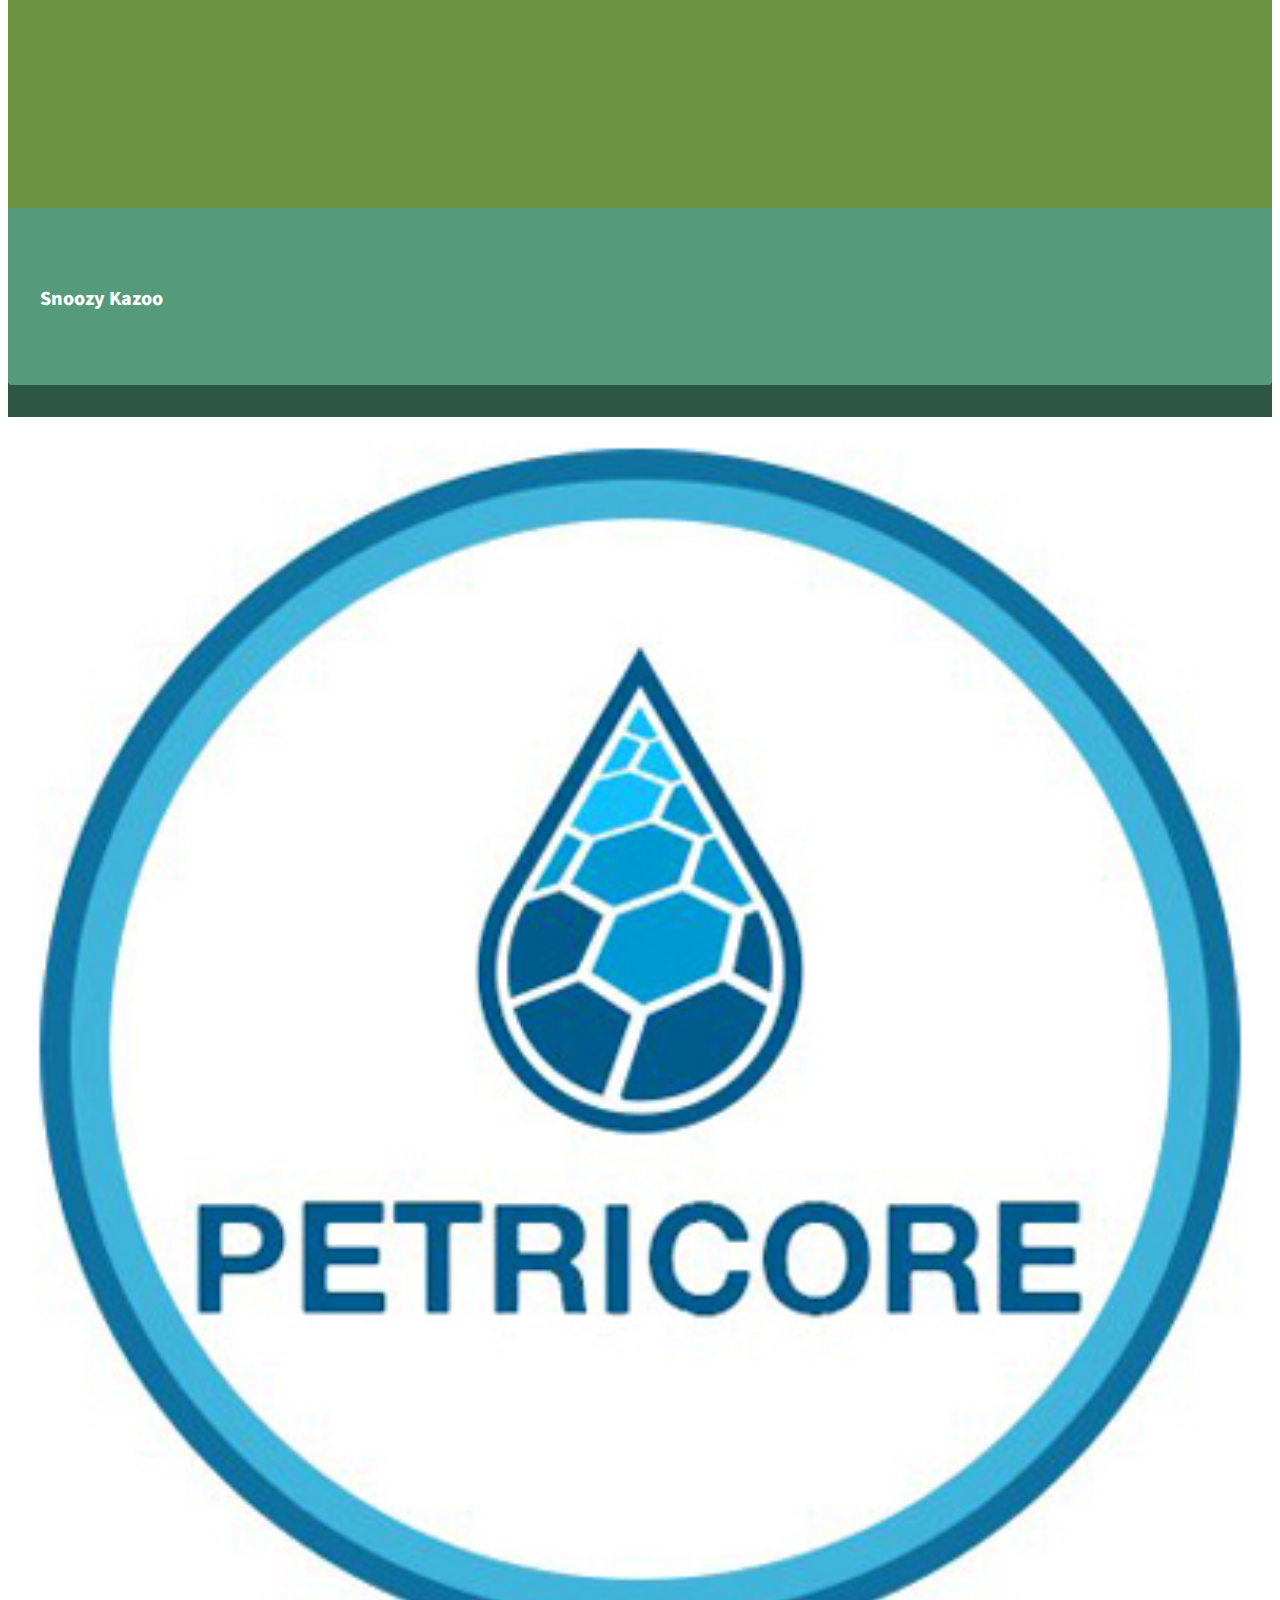
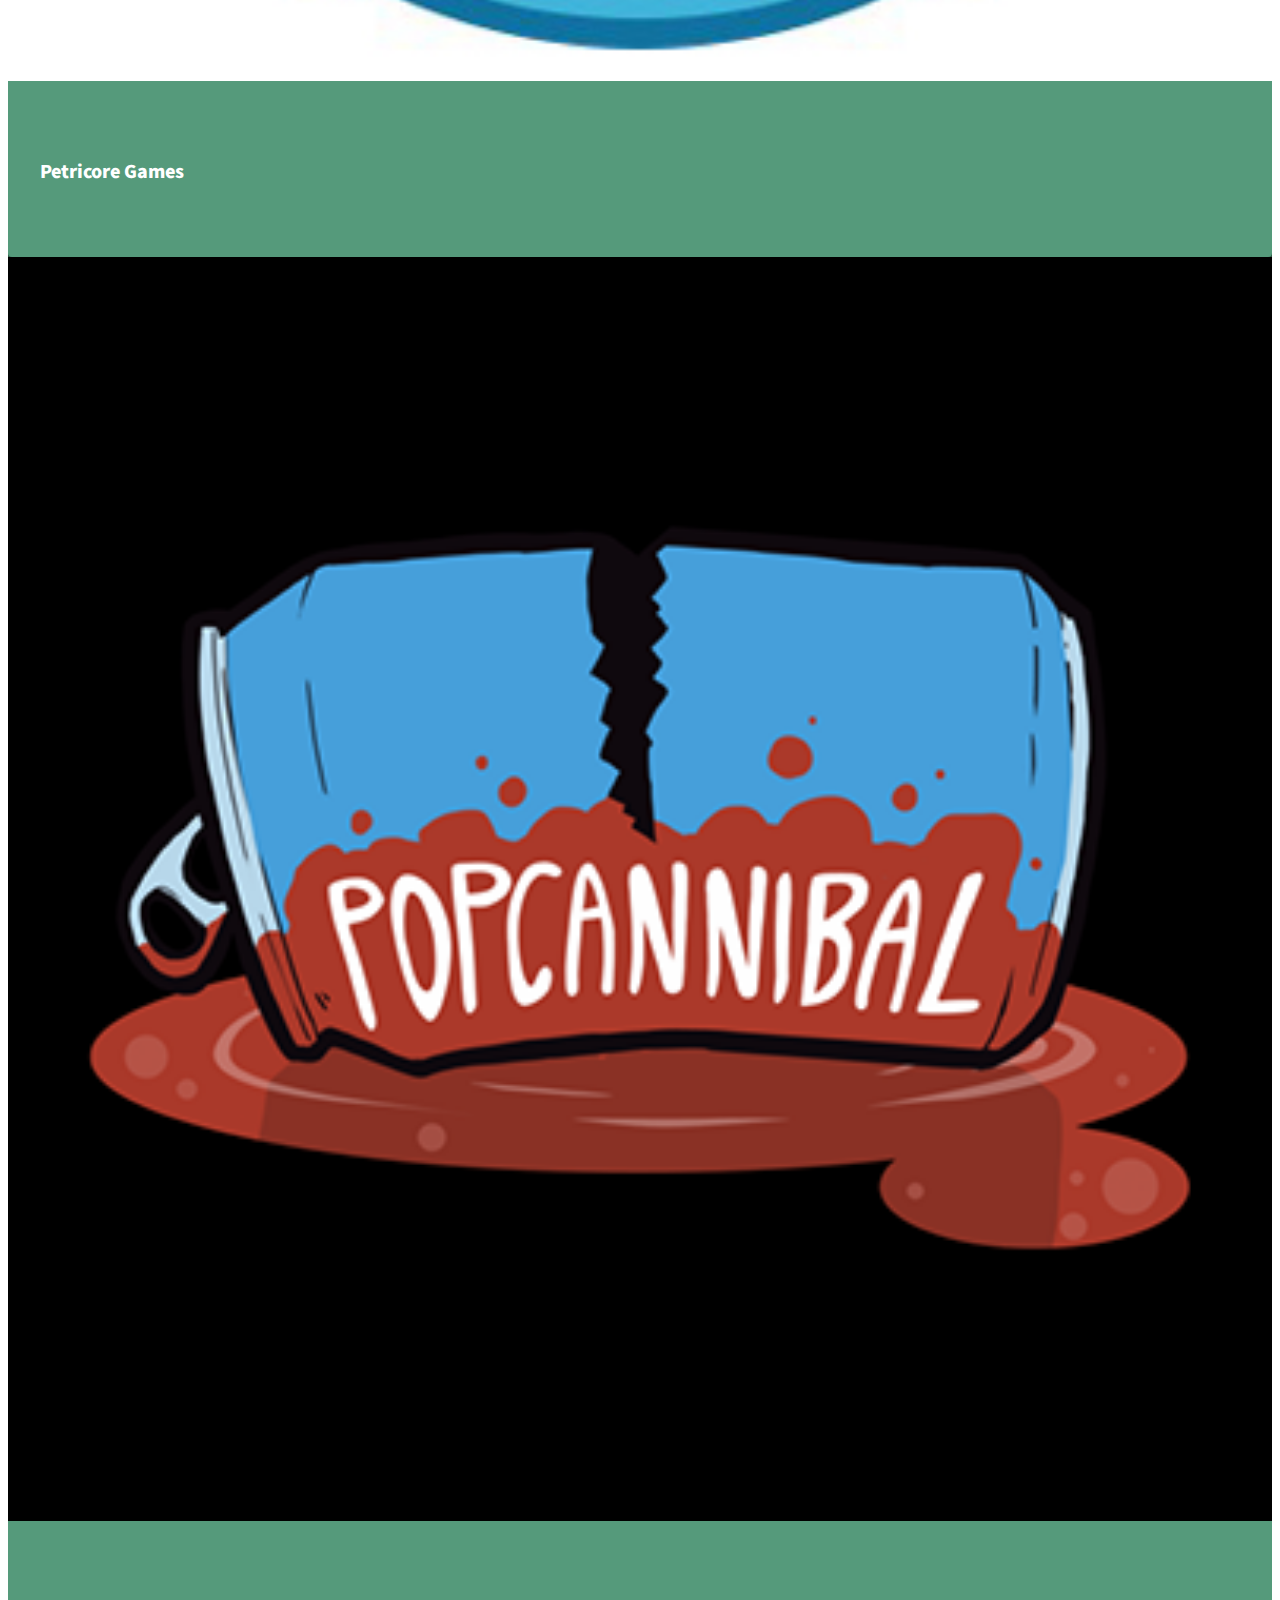
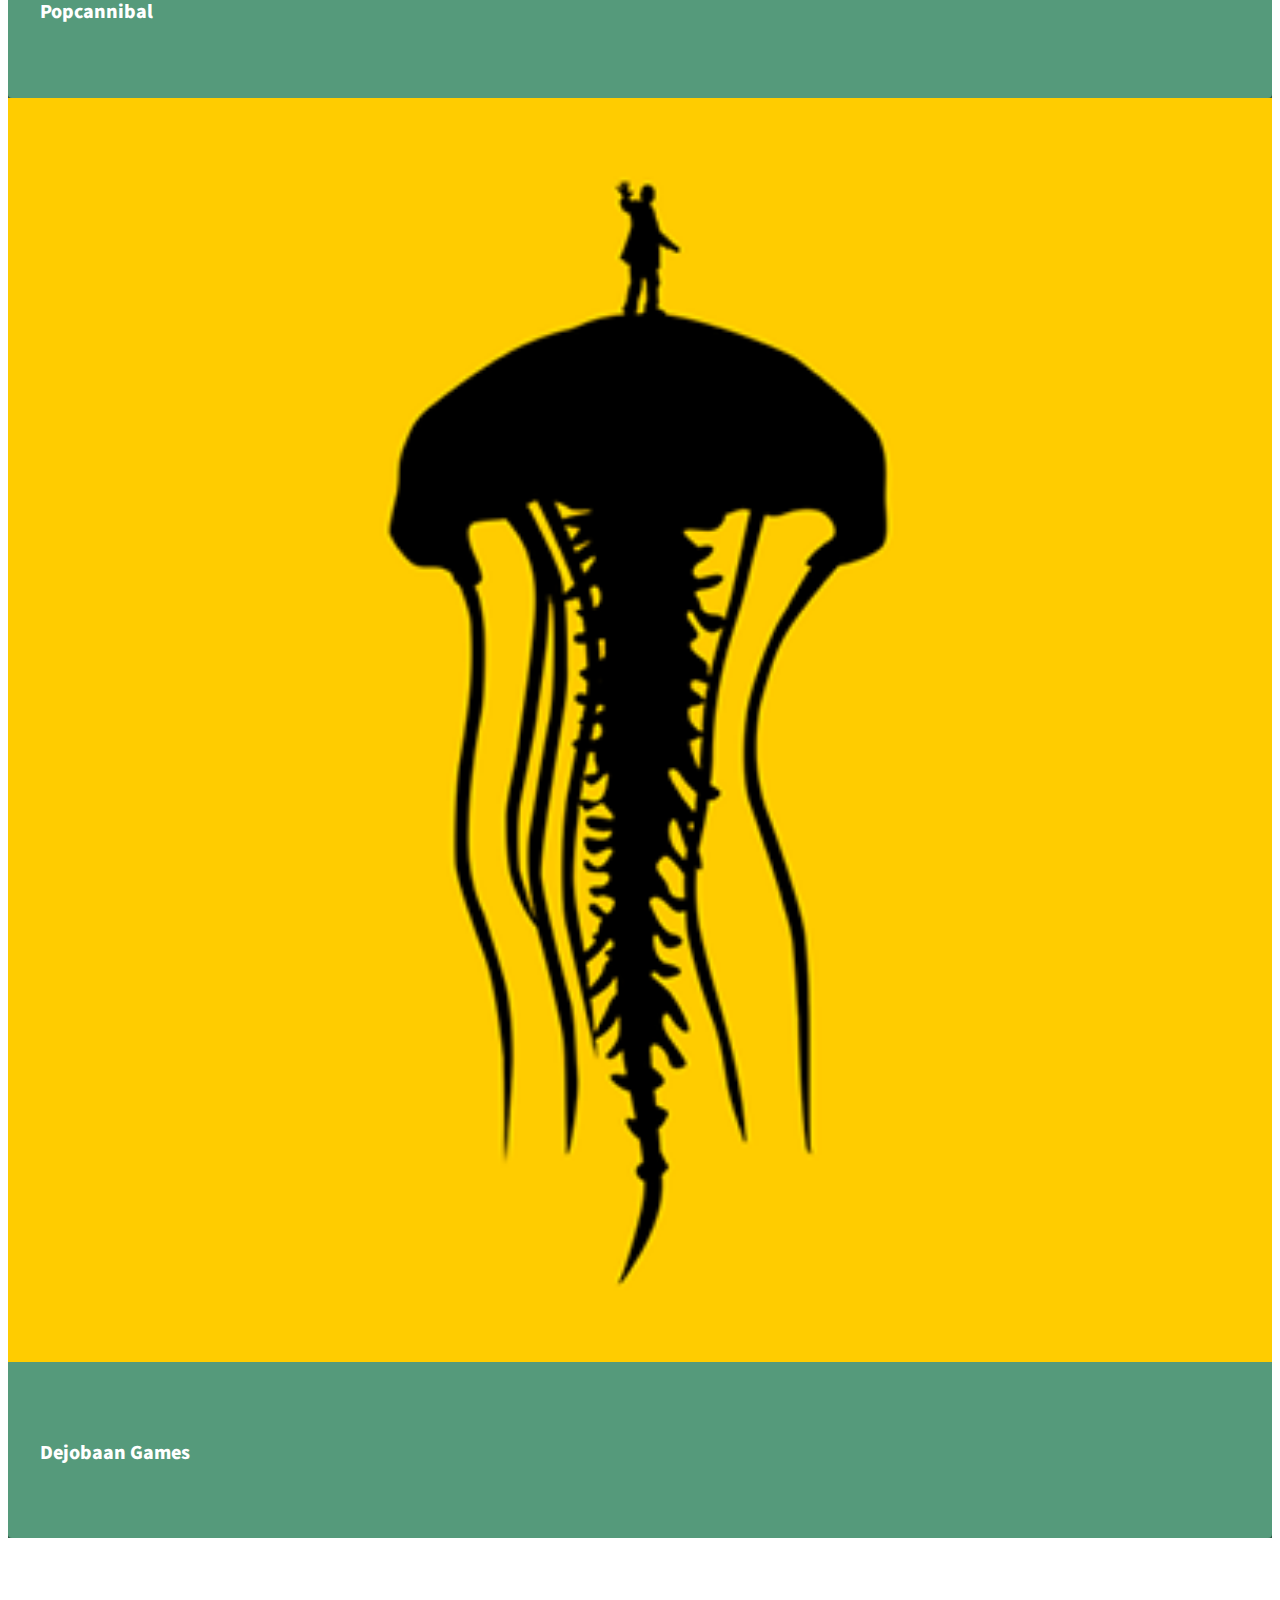
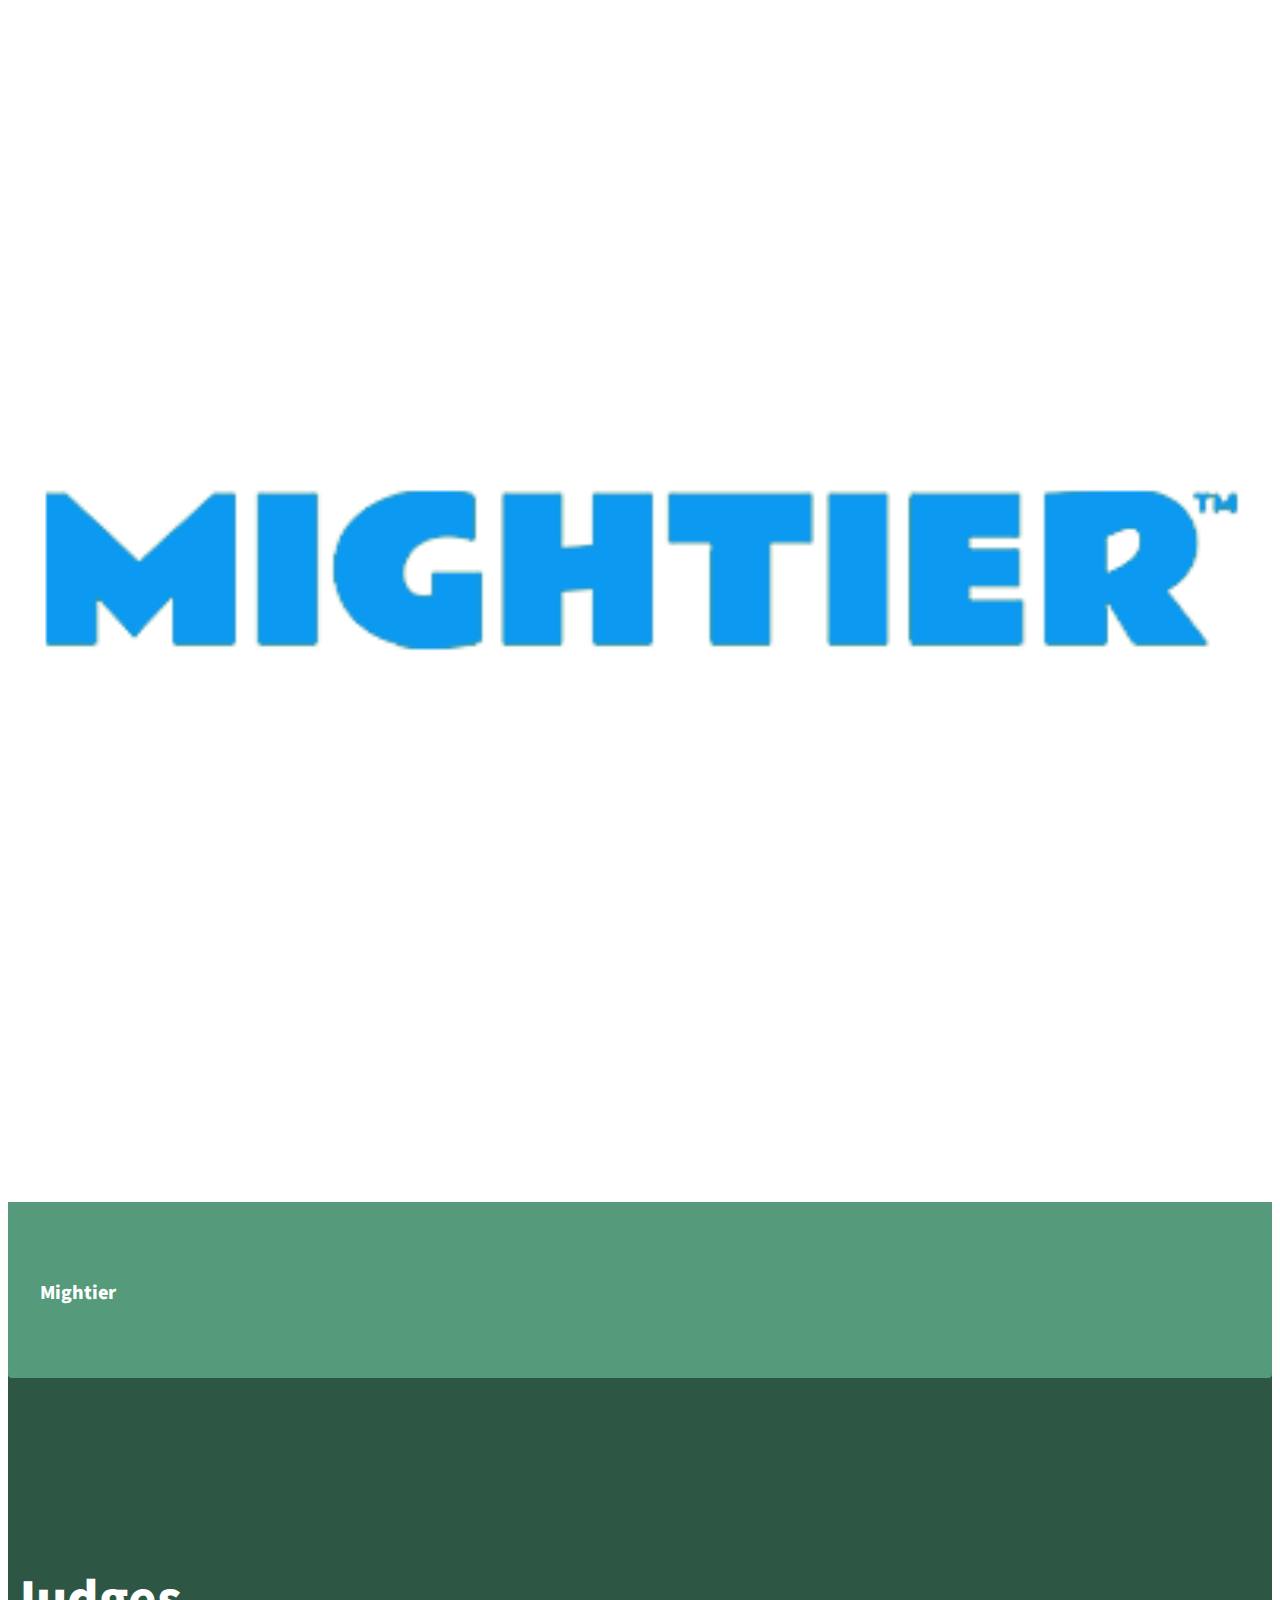
==== commit 04b186ff: "replaced category images + banner image" ====
--- a/2023.html
+++ b/2023.html
@@ -45,7 +45,7 @@
 			<div class="navbar-brand">
 				
 				<span class="navbar-caption-wrap"><a class="navbar-caption text-white text-primary display-5"
-				                                     href="index.html#top">JoyArt Boston</a></span>
+				                                     href="index.html#top">JoyArt Boston 2023</a></span>
 			</div>
 			<button class="navbar-toggler" type="button" data-toggle="collapse" data-bs-toggle="collapse"
 			        data-target="#navbarSupportedContent" data-bs-target="#navbarSupportedContent"
@@ -64,7 +64,7 @@
 					<li class="nav-item"><a class="nav-link link text-white text-primary display-4"
 					                        href="index.html#image1-7">Info</a></li>
 					<li class="nav-item"><a class="nav-link link text-white text-primary display-4"
-											href="2023.html">JoyArt 2024</a></li>
+											href="index.html">JoyArt 2024</a></li>
 					<li class="nav-item"><a class="nav-link link text-white text-primary display-4"
 					                        href="index.html#team1-5">Sponsors</a></li>
 					<li class="nav-item"><a class="nav-link link text-white text-primary display-4"
